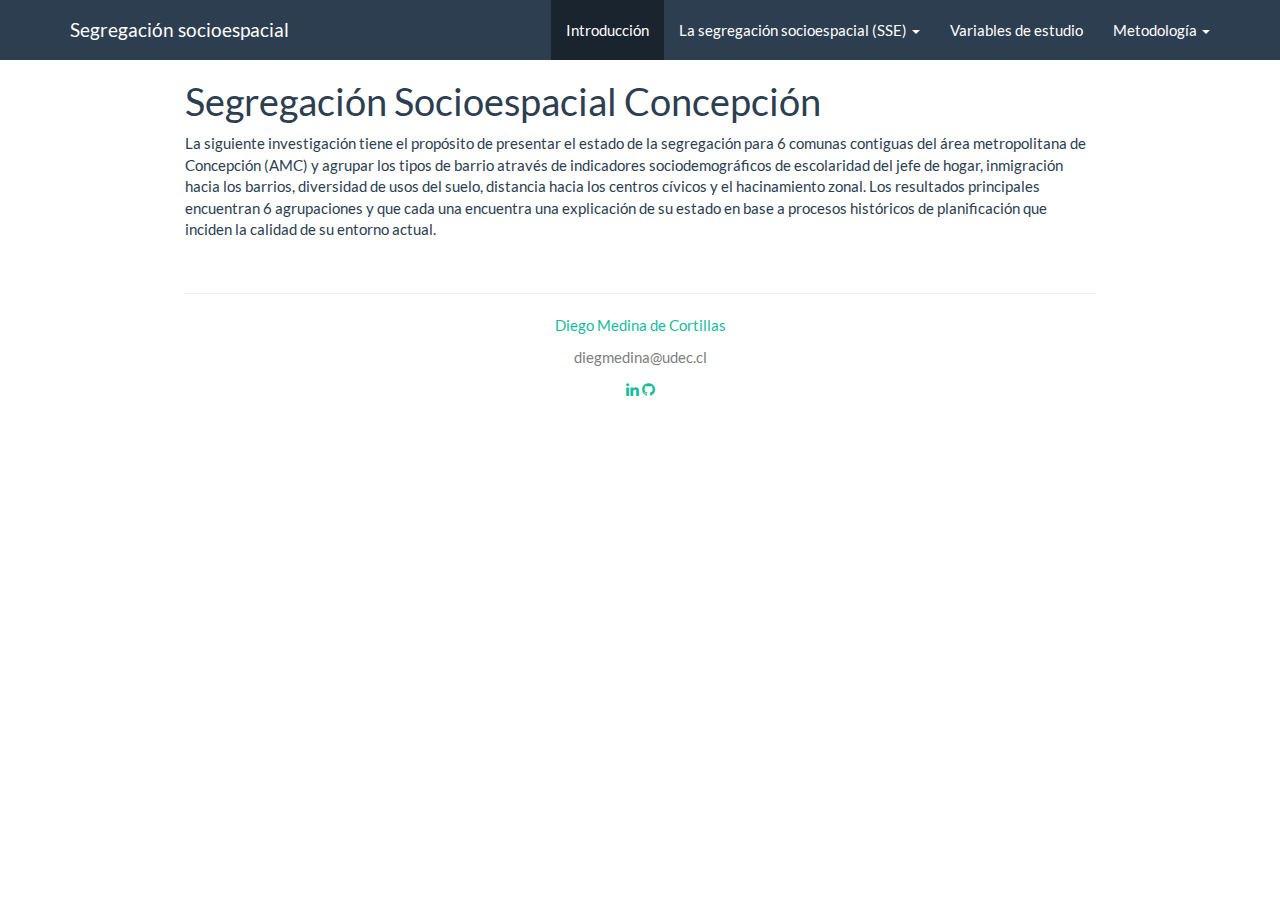
==== docs/index.html @ bfea4312 "firts commit" ====
<!DOCTYPE html>

<html>

<head>

<meta charset="utf-8" />
<meta name="generator" content="pandoc" />
<meta http-equiv="X-UA-Compatible" content="IE=EDGE" />




<title>Segregación Socioespacial Concepción</title>

<script src="site_libs/jquery-1.11.3/jquery.min.js"></script>
<meta name="viewport" content="width=device-width, initial-scale=1" />
<link href="site_libs/bootstrap-3.3.5/css/flatly.min.css" rel="stylesheet" />
<script src="site_libs/bootstrap-3.3.5/js/bootstrap.min.js"></script>
<script src="site_libs/bootstrap-3.3.5/shim/html5shiv.min.js"></script>
<script src="site_libs/bootstrap-3.3.5/shim/respond.min.js"></script>
<script src="site_libs/navigation-1.1/tabsets.js"></script>
<link href="site_libs/highlightjs-9.12.0/default.css" rel="stylesheet" />
<script src="site_libs/highlightjs-9.12.0/highlight.js"></script>

<style type="text/css">code{white-space: pre;}</style>
<style type="text/css">
  pre:not([class]) {
    background-color: white;
  }
</style>
<script type="text/javascript">
if (window.hljs) {
  hljs.configure({languages: []});
  hljs.initHighlightingOnLoad();
  if (document.readyState && document.readyState === "complete") {
    window.setTimeout(function() { hljs.initHighlighting(); }, 0);
  }
}
</script>



<style type="text/css">
h1 {
  font-size: 34px;
}
h1.title {
  font-size: 38px;
}
h2 {
  font-size: 30px;
}
h3 {
  font-size: 24px;
}
h4 {
  font-size: 18px;
}
h5 {
  font-size: 16px;
}
h6 {
  font-size: 12px;
}
.table th:not([align]) {
  text-align: left;
}
</style>




<style type = "text/css">
.main-container {
  max-width: 940px;
  margin-left: auto;
  margin-right: auto;
}
code {
  color: inherit;
  background-color: rgba(0, 0, 0, 0.04);
}
img {
  max-width:100%;
}
.tabbed-pane {
  padding-top: 12px;
}
.html-widget {
  margin-bottom: 20px;
}
button.code-folding-btn:focus {
  outline: none;
}
summary {
  display: list-item;
}
</style>


<style type="text/css">
/* padding for bootstrap navbar */
body {
  padding-top: 60px;
  padding-bottom: 40px;
}
/* offset scroll position for anchor links (for fixed navbar)  */
.section h1 {
  padding-top: 65px;
  margin-top: -65px;
}
.section h2 {
  padding-top: 65px;
  margin-top: -65px;
}
.section h3 {
  padding-top: 65px;
  margin-top: -65px;
}
.section h4 {
  padding-top: 65px;
  margin-top: -65px;
}
.section h5 {
  padding-top: 65px;
  margin-top: -65px;
}
.section h6 {
  padding-top: 65px;
  margin-top: -65px;
}
.dropdown-submenu {
  position: relative;
}
.dropdown-submenu>.dropdown-menu {
  top: 0;
  left: 100%;
  margin-top: -6px;
  margin-left: -1px;
  border-radius: 0 6px 6px 6px;
}
.dropdown-submenu:hover>.dropdown-menu {
  display: block;
}
.dropdown-submenu>a:after {
  display: block;
  content: " ";
  float: right;
  width: 0;
  height: 0;
  border-color: transparent;
  border-style: solid;
  border-width: 5px 0 5px 5px;
  border-left-color: #cccccc;
  margin-top: 5px;
  margin-right: -10px;
}
.dropdown-submenu:hover>a:after {
  border-left-color: #ffffff;
}
.dropdown-submenu.pull-left {
  float: none;
}
.dropdown-submenu.pull-left>.dropdown-menu {
  left: -100%;
  margin-left: 10px;
  border-radius: 6px 0 6px 6px;
}
</style>

<script>
// manage active state of menu based on current page
$(document).ready(function () {
  // active menu anchor
  href = window.location.pathname
  href = href.substr(href.lastIndexOf('/') + 1)
  if (href === "")
    href = "index.html";
  var menuAnchor = $('a[href="' + href + '"]');

  // mark it active
  menuAnchor.parent().addClass('active');

  // if it's got a parent navbar menu mark it active as well
  menuAnchor.closest('li.dropdown').addClass('active');
});
</script>

<!-- tabsets -->

<style type="text/css">
.tabset-dropdown > .nav-tabs {
  display: inline-table;
  max-height: 500px;
  min-height: 44px;
  overflow-y: auto;
  background: white;
  border: 1px solid #ddd;
  border-radius: 4px;
}

.tabset-dropdown > .nav-tabs > li.active:before {
  content: "";
  font-family: 'Glyphicons Halflings';
  display: inline-block;
  padding: 10px;
  border-right: 1px solid #ddd;
}

.tabset-dropdown > .nav-tabs.nav-tabs-open > li.active:before {
  content: "&#xe258;";
  border: none;
}

.tabset-dropdown > .nav-tabs.nav-tabs-open:before {
  content: "";
  font-family: 'Glyphicons Halflings';
  display: inline-block;
  padding: 10px;
  border-right: 1px solid #ddd;
}

.tabset-dropdown > .nav-tabs > li.active {
  display: block;
}

.tabset-dropdown > .nav-tabs > li > a,
.tabset-dropdown > .nav-tabs > li > a:focus,
.tabset-dropdown > .nav-tabs > li > a:hover {
  border: none;
  display: inline-block;
  border-radius: 4px;
  background-color: transparent;
}

.tabset-dropdown > .nav-tabs.nav-tabs-open > li {
  display: block;
  float: none;
}

.tabset-dropdown > .nav-tabs > li {
  display: none;
}
</style>

<!-- code folding -->




</head>

<body>


<div class="container-fluid main-container">




<div class="navbar navbar-default  navbar-fixed-top" role="navigation">
  <div class="container">
    <div class="navbar-header">
      <button type="button" class="navbar-toggle collapsed" data-toggle="collapse" data-target="#navbar">
        <span class="icon-bar"></span>
        <span class="icon-bar"></span>
        <span class="icon-bar"></span>
      </button>
      <a class="navbar-brand" href="index.html">Segregación socioespacial</a>
    </div>
    <div id="navbar" class="navbar-collapse collapse">
      <ul class="nav navbar-nav">
        
      </ul>
      <ul class="nav navbar-nav navbar-right">
        <li>
  <a href="index.html">Introducción</a>
</li>
<li class="dropdown">
  <a href="#" class="dropdown-toggle" data-toggle="dropdown" role="button" aria-expanded="false">
    La segregación socioespacial (SSE)
     
    <span class="caret"></span>
  </a>
  <ul class="dropdown-menu" role="menu">
    <li>
      <a href="spat-seg.html">Del concepto</a>
    </li>
    <li>
      <a href="seg-viv.html">SSE y políticas vivienda en AL y Chile</a>
    </li>
  </ul>
</li>
<li>
  <a href="variables.html">Variables de estudio</a>
</li>
<li class="dropdown">
  <a href="#" class="dropdown-toggle" data-toggle="dropdown" role="button" aria-expanded="false">
    Metodología
     
    <span class="caret"></span>
  </a>
  <ul class="dropdown-menu" role="menu">
    <li>
      <a href="metodologia.html">Metodología</a>
    </li>
    <li>
      <a href="const-var.html">Construcción de las variables</a>
    </li>
    <li>
      <a href="whatevermenu2.html">Estadísticos descriptivos</a>
    </li>
    <li>
      <a href="metodo.html">Self Organizing Maps</a>
    </li>
    <li>
      <a href="whatevermenu2.html">Tipologías y descriptivos</a>
    </li>
    <li>
      <a href="index-SOM.html">SOM SSE-Index</a>
    </li>
    <li>
      <a href="whatevermenu3.html">Cartografías</a>
    </li>
  </ul>
</li>
      </ul>
    </div><!--/.nav-collapse -->
  </div><!--/.container -->
</div><!--/.navbar -->

<div class="fluid-row" id="header">



<h1 class="title toc-ignore">Segregación Socioespacial Concepción</h1>

</div>


<p>La siguiente investigación tiene el propósito de presentar el estado de la segregación para 6 comunas contiguas del área metropolitana de Concepción (AMC) y agrupar los tipos de barrio através de indicadores sociodemográficos de escolaridad del jefe de hogar, inmigración hacia los barrios, diversidad de usos del suelo, distancia hacia los centros cívicos y el hacinamiento zonal. Los resultados principales encuentran 6 agrupaciones y que cada una encuentra una explicación de su estado en base a procesos históricos de planificación que inciden la calidad de su entorno actual.</p>

&nbsp;
<hr />
<p style="text-align: center;"><a href="https://github.com/demcortillas/">Diego Medina de Cortillas</a></p>
<p style="text-align: center;"><span style="color: #808080;">diegmedina@udec.cl</span></p>

<!-- Add icon library -->
<link rel="stylesheet" href="https://cdnjs.cloudflare.com/ajax/libs/font-awesome/4.7.0/css/font-awesome.min.css">

<!-- Add font awesome icons -->
<p style="text-align: center;">
    <a href="https://www.linkedin.com/in/diego-m-de-cortillas-632083177/" class="fa fa-linkedin"></a>
    <a href="https://github.com/demcortillas/" class="fa fa-github"></a>
</p>

&nbsp;



</div>

<script>

// add bootstrap table styles to pandoc tables
function bootstrapStylePandocTables() {
  $('tr.header').parent('thead').parent('table').addClass('table table-condensed');
}
$(document).ready(function () {
  bootstrapStylePandocTables();
});


</script>

<!-- tabsets -->

<script>
$(document).ready(function () {
  window.buildTabsets("TOC");
});

$(document).ready(function () {
  $('.tabset-dropdown > .nav-tabs > li').click(function () {
    $(this).parent().toggleClass('nav-tabs-open')
  });
});
</script>

<!-- code folding -->


<!-- dynamically load mathjax for compatibility with self-contained -->
<script>
  (function () {
    var script = document.createElement("script");
    script.type = "text/javascript";
    script.src  = "https://mathjax.rstudio.com/latest/MathJax.js?config=TeX-AMS-MML_HTMLorMML";
    document.getElementsByTagName("head")[0].appendChild(script);
  })();
</script>

</body>
</html>
---- docs/site_libs/bootstrap-3.3.5/css/flatly.min.css ----
@font-face {
  font-family: 'Lato';
  font-style: normal;
  font-weight: 400;
  src: url(fonts/Lato.ttf) format('truetype');
}
@font-face {
  font-family: 'Lato';
  font-style: normal;
  font-weight: 700;
  src: url(fonts/LatoBold.ttf) format('truetype');
}
@font-face {
  font-family: 'Lato';
  font-style: italic;
  font-weight: 400;
  src: url(fonts/LatoItalic.ttf) format('truetype');
}

/*!
 * bootswatch v3.3.6
 * Homepage: http://bootswatch.com
 * Copyright 2012-2015 Thomas Park
 * Licensed under MIT
 * Based on Bootstrap
*//*!
 * Bootstrap v3.3.6 (http://getbootstrap.com)
 * Copyright 2011-2015 Twitter, Inc.
 * Licensed under MIT (https://github.com/twbs/bootstrap/blob/master/LICENSE)
 *//*! normalize.css v3.0.3 | MIT License | github.com/necolas/normalize.css */html{font-family:sans-serif;-ms-text-size-adjust:100%;-webkit-text-size-adjust:100%}body{margin:0}article,aside,details,figcaption,figure,footer,header,hgroup,main,menu,nav,section,summary{display:block}audio,canvas,progress,video{display:inline-block;vertical-align:baseline}audio:not([controls]){display:none;height:0}[hidden],template{display:none}a{background-color:transparent}a:active,a:hover{outline:0}abbr[title]{border-bottom:1px dotted}b,strong{font-weight:bold}dfn{font-style:italic}h1{font-size:2em;margin:0.67em 0}mark{background:#ff0;color:#000}small{font-size:80%}sub,sup{font-size:75%;line-height:0;position:relative;vertical-align:baseline}sup{top:-0.5em}sub{bottom:-0.25em}img{border:0}svg:not(:root){overflow:hidden}figure{margin:1em 40px}hr{-webkit-box-sizing:content-box;-moz-box-sizing:content-box;box-sizing:content-box;height:0}pre{overflow:auto}code,kbd,pre,samp{font-family:monospace, monospace;font-size:1em}button,input,optgroup,select,textarea{color:inherit;font:inherit;margin:0}button{overflow:visible}button,select{text-transform:none}button,html input[type="button"],input[type="reset"],input[type="submit"]{-webkit-appearance:button;cursor:pointer}button[disabled],html input[disabled]{cursor:default}button::-moz-focus-inner,input::-moz-focus-inner{border:0;padding:0}input{line-height:normal}input[type="checkbox"],input[type="radio"]{-webkit-box-sizing:border-box;-moz-box-sizing:border-box;box-sizing:border-box;padding:0}input[type="number"]::-webkit-inner-spin-button,input[type="number"]::-webkit-outer-spin-button{height:auto}input[type="search"]{-webkit-appearance:textfield;-webkit-box-sizing:content-box;-moz-box-sizing:content-box;box-sizing:content-box}input[type="search"]::-webkit-search-cancel-button,input[type="search"]::-webkit-search-decoration{-webkit-appearance:none}fieldset{border:1px solid #c0c0c0;margin:0 2px;padding:0.35em 0.625em 0.75em}legend{border:0;padding:0}textarea{overflow:auto}optgroup{font-weight:bold}table{border-collapse:collapse;border-spacing:0}td,th{padding:0}/*! Source: https://github.com/h5bp/html5-boilerplate/blob/master/src/css/main.css */@media print{*,*:before,*:after{background:transparent !important;color:#000 !important;-webkit-box-shadow:none !important;box-shadow:none !important;text-shadow:none !important}a,a:visited{text-decoration:underline}a[href]:after{content:" (" attr(href) ")"}abbr[title]:after{content:" (" attr(title) ")"}a[href^="#"]:after,a[href^="javascript:"]:after{content:""}pre,blockquote{border:1px solid #999;page-break-inside:avoid}thead{display:table-header-group}tr,img{page-break-inside:avoid}img{max-width:100% !important}p,h2,h3{orphans:3;widows:3}h2,h3{page-break-after:avoid}.navbar{display:none}.btn>.caret,.dropup>.btn>.caret{border-top-color:#000 !important}.label{border:1px solid #000}.table{border-collapse:collapse !important}.table td,.table th{background-color:#fff !important}.table-bordered th,.table-bordered td{border:1px solid #ddd !important}}@font-face{font-family:'Glyphicons Halflings';src:url('../fonts/glyphicons-halflings-regular.eot');src:url('../fonts/glyphicons-halflings-regular.eot?#iefix') format('embedded-opentype'),url('../fonts/glyphicons-halflings-regular.woff') format('woff'),url('../fonts/glyphicons-halflings-regular.ttf') format('truetype'),url('../fonts/glyphicons-halflings-regular.svg#glyphicons_halflingsregular') format('svg')}.glyphicon{position:relative;top:1px;display:inline-block;font-family:'Glyphicons Halflings';font-style:normal;font-weight:normal;line-height:1;-webkit-font-smoothing:antialiased;-moz-osx-font-smoothing:grayscale}.glyphicon-asterisk:before{content:"\002a"}.glyphicon-plus:before{content:"\002b"}.glyphicon-euro:before,.glyphicon-eur:before{content:"\20ac"}.glyphicon-minus:before{content:"\2212"}.glyphicon-cloud:before{content:"\2601"}.glyphicon-envelope:before{content:"\2709"}.glyphicon-pencil:before{content:"\270f"}.glyphicon-glass:before{content:"\e001"}.glyphicon-music:before{content:"\e002"}.glyphicon-search:before{content:"\e003"}.glyphicon-heart:before{content:"\e005"}.glyphicon-star:before{content:"\e006"}.glyphicon-star-empty:before{content:"\e007"}.glyphicon-user:before{content:"\e008"}.glyphicon-film:before{content:"\e009"}.glyphicon-th-large:before{content:"\e010"}.glyphicon-th:before{content:"\e011"}.glyphicon-th-list:before{content:"\e012"}.glyphicon-ok:before{content:"\e013"}.glyphicon-remove:before{content:"\e014"}.glyphicon-zoom-in:before{content:"\e015"}.glyphicon-zoom-out:before{content:"\e016"}.glyphicon-off:before{content:"\e017"}.glyphicon-signal:before{content:"\e018"}.glyphicon-cog:before{content:"\e019"}.glyphicon-trash:before{content:"\e020"}.glyphicon-home:before{content:"\e021"}.glyphicon-file:before{content:"\e022"}.glyphicon-time:before{content:"\e023"}.glyphicon-road:before{content:"\e024"}.glyphicon-download-alt:before{content:"\e025"}.glyphicon-download:before{content:"\e026"}.glyphicon-upload:before{content:"\e027"}.glyphicon-inbox:before{content:"\e028"}.glyphicon-play-circle:before{content:"\e029"}.glyphicon-repeat:before{content:"\e030"}.glyphicon-refresh:before{content:"\e031"}.glyphicon-list-alt:before{content:"\e032"}.glyphicon-lock:before{content:"\e033"}.glyphicon-flag:before{content:"\e034"}.glyphicon-headphones:before{content:"\e035"}.glyphicon-volume-off:before{content:"\e036"}.glyphicon-volume-down:before{content:"\e037"}.glyphicon-volume-up:before{content:"\e038"}.glyphicon-qrcode:before{content:"\e039"}.glyphicon-barcode:before{content:"\e040"}.glyphicon-tag:before{content:"\e041"}.glyphicon-tags:before{content:"\e042"}.glyphicon-book:before{content:"\e043"}.glyphicon-bookmark:before{content:"\e044"}.glyphicon-print:before{content:"\e045"}.glyphicon-camera:before{content:"\e046"}.glyphicon-font:before{content:"\e047"}.glyphicon-bold:before{content:"\e048"}.glyphicon-italic:before{content:"\e049"}.glyphicon-text-height:before{content:"\e050"}.glyphicon-text-width:before{content:"\e051"}.glyphicon-align-left:before{content:"\e052"}.glyphicon-align-center:before{content:"\e053"}.glyphicon-align-right:before{content:"\e054"}.glyphicon-align-justify:before{content:"\e055"}.glyphicon-list:before{content:"\e056"}.glyphicon-indent-left:before{content:"\e057"}.glyphicon-indent-right:before{content:"\e058"}.glyphicon-facetime-video:before{content:"\e059"}.glyphicon-picture:before{content:"\e060"}.glyphicon-map-marker:before{content:"\e062"}.glyphicon-adjust:before{content:"\e063"}.glyphicon-tint:before{content:"\e064"}.glyphicon-edit:before{content:"\e065"}.glyphicon-share:before{content:"\e066"}.glyphicon-check:before{content:"\e067"}.glyphicon-move:before{content:"\e068"}.glyphicon-step-backward:before{content:"\e069"}.glyphicon-fast-backward:before{content:"\e070"}.glyphicon-backward:before{content:"\e071"}.glyphicon-play:before{content:"\e072"}.glyphicon-pause:before{content:"\e073"}.glyphicon-stop:before{content:"\e074"}.glyphicon-forward:before{content:"\e075"}.glyphicon-fast-forward:before{content:"\e076"}.glyphicon-step-forward:before{content:"\e077"}.glyphicon-eject:before{content:"\e078"}.glyphicon-chevron-left:before{content:"\e079"}.glyphicon-chevron-right:before{content:"\e080"}.glyphicon-plus-sign:before{content:"\e081"}.glyphicon-minus-sign:before{content:"\e082"}.glyphicon-remove-sign:before{content:"\e083"}.glyphicon-ok-sign:before{content:"\e084"}.glyphicon-question-sign:before{content:"\e085"}.glyphicon-info-sign:before{content:"\e086"}.glyphicon-screenshot:before{content:"\e087"}.glyphicon-remove-circle:before{content:"\e088"}.glyphicon-ok-circle:before{content:"\e089"}.glyphicon-ban-circle:before{content:"\e090"}.glyphicon-arrow-left:before{content:"\e091"}.glyphicon-arrow-right:before{content:"\e092"}.glyphicon-arrow-up:before{content:"\e093"}.glyphicon-arrow-down:before{content:"\e094"}.glyphicon-share-alt:before{content:"\e095"}.glyphicon-resize-full:before{content:"\e096"}.glyphicon-resize-small:before{content:"\e097"}.glyphicon-exclamation-sign:before{content:"\e101"}.glyphicon-gift:before{content:"\e102"}.glyphicon-leaf:before{content:"\e103"}.glyphicon-fire:before{content:"\e104"}.glyphicon-eye-open:before{content:"\e105"}.glyphicon-eye-close:before{content:"\e106"}.glyphicon-warning-sign:before{content:"\e107"}.glyphicon-plane:before{content:"\e108"}.glyphicon-calendar:before{content:"\e109"}.glyphicon-random:before{content:"\e110"}.glyphicon-comment:before{content:"\e111"}.glyphicon-magnet:before{content:"\e112"}.glyphicon-chevron-up:before{content:"\e113"}.glyphicon-chevron-down:before{content:"\e114"}.glyphicon-retweet:before{content:"\e115"}.glyphicon-shopping-cart:before{content:"\e116"}.glyphicon-folder-close:before{content:"\e117"}.glyphicon-folder-open:before{content:"\e118"}.glyphicon-resize-vertical:before{content:"\e119"}.glyphicon-resize-horizontal:before{content:"\e120"}.glyphicon-hdd:before{content:"\e121"}.glyphicon-bullhorn:before{content:"\e122"}.glyphicon-bell:before{content:"\e123"}.glyphicon-certificate:before{content:"\e124"}.glyphicon-thumbs-up:before{content:"\e125"}.glyphicon-thumbs-down:before{content:"\e126"}.glyphicon-hand-right:before{content:"\e127"}.glyphicon-hand-left:before{content:"\e128"}.glyphicon-hand-up:before{content:"\e129"}.glyphicon-hand-down:before{content:"\e130"}.glyphicon-circle-arrow-right:before{content:"\e131"}.glyphicon-circle-arrow-left:before{content:"\e132"}.glyphicon-circle-arrow-up:before{content:"\e133"}.glyphicon-circle-arrow-down:before{content:"\e134"}.glyphicon-globe:before{content:"\e135"}.glyphicon-wrench:before{content:"\e136"}.glyphicon-tasks:before{content:"\e137"}.glyphicon-filter:before{content:"\e138"}.glyphicon-briefcase:before{content:"\e139"}.glyphicon-fullscreen:before{content:"\e140"}.glyphicon-dashboard:before{content:"\e141"}.glyphicon-paperclip:before{content:"\e142"}.glyphicon-heart-empty:before{content:"\e143"}.glyphicon-link:before{content:"\e144"}.glyphicon-phone:before{content:"\e145"}.glyphicon-pushpin:before{content:"\e146"}.glyphicon-usd:before{content:"\e148"}.glyphicon-gbp:before{content:"\e149"}.glyphicon-sort:before{content:"\e150"}.glyphicon-sort-by-alphabet:before{content:"\e151"}.glyphicon-sort-by-alphabet-alt:before{content:"\e152"}.glyphicon-sort-by-order:before{content:"\e153"}.glyphicon-sort-by-order-alt:before{content:"\e154"}.glyphicon-sort-by-attributes:before{content:"\e155"}.glyphicon-sort-by-attributes-alt:before{content:"\e156"}.glyphicon-unchecked:before{content:"\e157"}.glyphicon-expand:before{content:"\e158"}.glyphicon-collapse-down:before{content:"\e159"}.glyphicon-collapse-up:before{content:"\e160"}.glyphicon-log-in:before{content:"\e161"}.glyphicon-flash:before{content:"\e162"}.glyphicon-log-out:before{content:"\e163"}.glyphicon-new-window:before{content:"\e164"}.glyphicon-record:before{content:"\e165"}.glyphicon-save:before{content:"\e166"}.glyphicon-open:before{content:"\e167"}.glyphicon-saved:before{content:"\e168"}.glyphicon-import:before{content:"\e169"}.glyphicon-export:before{content:"\e170"}.glyphicon-send:before{content:"\e171"}.glyphicon-floppy-disk:before{content:"\e172"}.glyphicon-floppy-saved:before{content:"\e173"}.glyphicon-floppy-remove:before{content:"\e174"}.glyphicon-floppy-save:before{content:"\e175"}.glyphicon-floppy-open:before{content:"\e176"}.glyphicon-credit-card:before{content:"\e177"}.glyphicon-transfer:before{content:"\e178"}.glyphicon-cutlery:before{content:"\e179"}.glyphicon-header:before{content:"\e180"}.glyphicon-compressed:before{content:"\e181"}.glyphicon-earphone:before{content:"\e182"}.glyphicon-phone-alt:before{content:"\e183"}.glyphicon-tower:before{content:"\e184"}.glyphicon-stats:before{content:"\e185"}.glyphicon-sd-video:before{content:"\e186"}.glyphicon-hd-video:before{content:"\e187"}.glyphicon-subtitles:before{content:"\e188"}.glyphicon-sound-stereo:before{content:"\e189"}.glyphicon-sound-dolby:before{content:"\e190"}.glyphicon-sound-5-1:before{content:"\e191"}.glyphicon-sound-6-1:before{content:"\e192"}.glyphicon-sound-7-1:before{content:"\e193"}.glyphicon-copyright-mark:before{content:"\e194"}.glyphicon-registration-mark:before{content:"\e195"}.glyphicon-cloud-download:before{content:"\e197"}.glyphicon-cloud-upload:before{content:"\e198"}.glyphicon-tree-conifer:before{content:"\e199"}.glyphicon-tree-deciduous:before{content:"\e200"}.glyphicon-cd:before{content:"\e201"}.glyphicon-save-file:before{content:"\e202"}.glyphicon-open-file:before{content:"\e203"}.glyphicon-level-up:before{content:"\e204"}.glyphicon-copy:before{content:"\e205"}.glyphicon-paste:before{content:"\e206"}.glyphicon-alert:before{content:"\e209"}.glyphicon-equalizer:before{content:"\e210"}.glyphicon-king:before{content:"\e211"}.glyphicon-queen:before{content:"\e212"}.glyphicon-pawn:before{content:"\e213"}.glyphicon-bishop:before{content:"\e214"}.glyphicon-knight:before{content:"\e215"}.glyphicon-baby-formula:before{content:"\e216"}.glyphicon-tent:before{content:"\26fa"}.glyphicon-blackboard:before{content:"\e218"}.glyphicon-bed:before{content:"\e219"}.glyphicon-apple:before{content:"\f8ff"}.glyphicon-erase:before{content:"\e221"}.glyphicon-hourglass:before{content:"\231b"}.glyphicon-lamp:before{content:"\e223"}.glyphicon-duplicate:before{content:"\e224"}.glyphicon-piggy-bank:before{content:"\e225"}.glyphicon-scissors:before{content:"\e226"}.glyphicon-bitcoin:before{content:"\e227"}.glyphicon-btc:before{content:"\e227"}.glyphicon-xbt:before{content:"\e227"}.glyphicon-yen:before{content:"\00a5"}.glyphicon-jpy:before{content:"\00a5"}.glyphicon-ruble:before{content:"\20bd"}.glyphicon-rub:before{content:"\20bd"}.glyphicon-scale:before{content:"\e230"}.glyphicon-ice-lolly:before{content:"\e231"}.glyphicon-ice-lolly-tasted:before{content:"\e232"}.glyphicon-education:before{content:"\e233"}.glyphicon-option-horizontal:before{content:"\e234"}.glyphicon-option-vertical:before{content:"\e235"}.glyphicon-menu-hamburger:before{content:"\e236"}.glyphicon-modal-window:before{content:"\e237"}.glyphicon-oil:before{content:"\e238"}.glyphicon-grain:before{content:"\e239"}.glyphicon-sunglasses:before{content:"\e240"}.glyphicon-text-size:before{content:"\e241"}.glyphicon-text-color:before{content:"\e242"}.glyphicon-text-background:before{content:"\e243"}.glyphicon-object-align-top:before{content:"\e244"}.glyphicon-object-align-bottom:before{content:"\e245"}.glyphicon-object-align-horizontal:before{content:"\e246"}.glyphicon-object-align-left:before{content:"\e247"}.glyphicon-object-align-vertical:before{content:"\e248"}.glyphicon-object-align-right:before{content:"\e249"}.glyphicon-triangle-right:before{content:"\e250"}.glyphicon-triangle-left:before{content:"\e251"}.glyphicon-triangle-bottom:before{content:"\e252"}.glyphicon-triangle-top:before{content:"\e253"}.glyphicon-console:before{content:"\e254"}.glyphicon-superscript:before{content:"\e255"}.glyphicon-subscript:before{content:"\e256"}.glyphicon-menu-left:before{content:"\e257"}.glyphicon-menu-right:before{content:"\e258"}.glyphicon-menu-down:before{content:"\e259"}.glyphicon-menu-up:before{content:"\e260"}*{-webkit-box-sizing:border-box;-moz-box-sizing:border-box;box-sizing:border-box}*:before,*:after{-webkit-box-sizing:border-box;-moz-box-sizing:border-box;box-sizing:border-box}html{font-size:10px;-webkit-tap-highlight-color:rgba(0,0,0,0)}body{font-family:"Lato","Helvetica Neue",Helvetica,Arial,sans-serif;font-size:15px;line-height:1.42857143;color:#2c3e50;background-color:#ffffff}input,button,select,textarea{font-family:inherit;font-size:inherit;line-height:inherit}a{color:#18bc9c;text-decoration:none}a:hover,a:focus{color:#18bc9c;text-decoration:underline}a:focus{outline:thin dotted;outline:5px auto -webkit-focus-ring-color;outline-offset:-2px}figure{margin:0}img{vertical-align:middle}.img-responsive,.thumbnail>img,.thumbnail a>img,.carousel-inner>.item>img,.carousel-inner>.item>a>img{display:block;max-width:100%;height:auto}.img-rounded{border-radius:6px}.img-thumbnail{padding:4px;line-height:1.42857143;background-color:#ffffff;border:1px solid #ecf0f1;border-radius:4px;-webkit-transition:all .2s ease-in-out;-o-transition:all .2s ease-in-out;transition:all .2s ease-in-out;display:inline-block;max-width:100%;height:auto}.img-circle{border-radius:50%}hr{margin-top:21px;margin-bottom:21px;border:0;border-top:1px solid #ecf0f1}.sr-only{position:absolute;width:1px;height:1px;margin:-1px;padding:0;overflow:hidden;clip:rect(0, 0, 0, 0);border:0}.sr-only-focusable:active,.sr-only-focusable:focus{position:static;width:auto;height:auto;margin:0;overflow:visible;clip:auto}[role="button"]{cursor:pointer}h1,h2,h3,h4,h5,h6,.h1,.h2,.h3,.h4,.h5,.h6{font-family:"Lato","Helvetica Neue",Helvetica,Arial,sans-serif;font-weight:400;line-height:1.1;color:inherit}h1 small,h2 small,h3 small,h4 small,h5 small,h6 small,.h1 small,.h2 small,.h3 small,.h4 small,.h5 small,.h6 small,h1 .small,h2 .small,h3 .small,h4 .small,h5 .small,h6 .small,.h1 .small,.h2 .small,.h3 .small,.h4 .small,.h5 .small,.h6 .small{font-weight:normal;line-height:1;color:#b4bcc2}h1,.h1,h2,.h2,h3,.h3{margin-top:21px;margin-bottom:10.5px}h1 small,.h1 small,h2 small,.h2 small,h3 small,.h3 small,h1 .small,.h1 .small,h2 .small,.h2 .small,h3 .small,.h3 .small{font-size:65%}h4,.h4,h5,.h5,h6,.h6{margin-top:10.5px;margin-bottom:10.5px}h4 small,.h4 small,h5 small,.h5 small,h6 small,.h6 small,h4 .small,.h4 .small,h5 .small,.h5 .small,h6 .small,.h6 .small{font-size:75%}h1,.h1{font-size:39px}h2,.h2{font-size:32px}h3,.h3{font-size:26px}h4,.h4{font-size:19px}h5,.h5{font-size:15px}h6,.h6{font-size:13px}p{margin:0 0 10.5px}.lead{margin-bottom:21px;font-size:17px;font-weight:300;line-height:1.4}@media (min-width:768px){.lead{font-size:22.5px}}small,.small{font-size:86%}mark,.mark{background-color:#f39c12;padding:.2em}.text-left{text-align:left}.text-right{text-align:right}.text-center{text-align:center}.text-justify{text-align:justify}.text-nowrap{white-space:nowrap}.text-lowercase{text-transform:lowercase}.text-uppercase{text-transform:uppercase}.text-capitalize{text-transform:capitalize}.text-muted{color:#b4bcc2}.text-primary{color:#2c3e50}a.text-primary:hover,a.text-primary:focus{color:#1a242f}.text-success{color:#ffffff}a.text-success:hover,a.text-success:focus{color:#e6e6e6}.text-info{color:#ffffff}a.text-info:hover,a.text-info:focus{color:#e6e6e6}.text-warning{color:#ffffff}a.text-warning:hover,a.text-warning:focus{color:#e6e6e6}.text-danger{color:#ffffff}a.text-danger:hover,a.text-danger:focus{color:#e6e6e6}.bg-primary{color:#fff;background-color:#2c3e50}a.bg-primary:hover,a.bg-primary:focus{background-color:#1a242f}.bg-success{background-color:#18bc9c}a.bg-success:hover,a.bg-success:focus{background-color:#128f76}.bg-info{background-color:#3498db}a.bg-info:hover,a.bg-info:focus{background-color:#217dbb}.bg-warning{background-color:#f39c12}a.bg-warning:hover,a.bg-warning:focus{background-color:#c87f0a}.bg-danger{background-color:#e74c3c}a.bg-danger:hover,a.bg-danger:focus{background-color:#d62c1a}.page-header{padding-bottom:9.5px;margin:42px 0 21px;border-bottom:1px solid transparent}ul,ol{margin-top:0;margin-bottom:10.5px}ul ul,ol ul,ul ol,ol ol{margin-bottom:0}.list-unstyled{padding-left:0;list-style:none}.list-inline{padding-left:0;list-style:none;margin-left:-5px}.list-inline>li{display:inline-block;padding-left:5px;padding-right:5px}dl{margin-top:0;margin-bottom:21px}dt,dd{line-height:1.42857143}dt{font-weight:bold}dd{margin-left:0}@media (min-width:768px){.dl-horizontal dt{float:left;width:160px;clear:left;text-align:right;overflow:hidden;text-overflow:ellipsis;white-space:nowrap}.dl-horizontal dd{margin-left:180px}}abbr[title],abbr[data-original-title]{cursor:help;border-bottom:1px dotted #b4bcc2}.initialism{font-size:90%;text-transform:uppercase}blockquote{padding:10.5px 21px;margin:0 0 21px;font-size:18.75px;border-left:5px solid #ecf0f1}blockquote p:last-child,blockquote ul:last-child,blockquote ol:last-child{margin-bottom:0}blockquote footer,blockquote small,blockquote .small{display:block;font-size:80%;line-height:1.42857143;color:#b4bcc2}blockquote footer:before,blockquote small:before,blockquote .small:before{content:'\2014 \00A0'}.blockquote-reverse,blockquote.pull-right{padding-right:15px;padding-left:0;border-right:5px solid #ecf0f1;border-left:0;text-align:right}.blockquote-reverse footer:before,blockquote.pull-right footer:before,.blockquote-reverse small:before,blockquote.pull-right small:before,.blockquote-reverse .small:before,blockquote.pull-right .small:before{content:''}.blockquote-reverse footer:after,blockquote.pull-right footer:after,.blockquote-reverse small:after,blockquote.pull-right small:after,.blockquote-reverse .small:after,blockquote.pull-right .small:after{content:'\00A0 \2014'}address{margin-bottom:21px;font-style:normal;line-height:1.42857143}code,kbd,pre,samp{font-family:monospace}code{padding:2px 4px;font-size:90%;color:#c7254e;background-color:#f9f2f4;border-radius:4px}kbd{padding:2px 4px;font-size:90%;color:#ffffff;background-color:#333333;border-radius:3px;-webkit-box-shadow:inset 0 -1px 0 rgba(0,0,0,0.25);box-shadow:inset 0 -1px 0 rgba(0,0,0,0.25)}kbd kbd{padding:0;font-size:100%;font-weight:bold;-webkit-box-shadow:none;box-shadow:none}pre{display:block;padding:10px;margin:0 0 10.5px;font-size:14px;line-height:1.42857143;word-break:break-all;word-wrap:break-word;color:#7b8a8b;background-color:#ecf0f1;border:1px solid #cccccc;border-radius:4px}pre code{padding:0;font-size:inherit;color:inherit;white-space:pre-wrap;background-color:transparent;border-radius:0}.pre-scrollable{max-height:340px;overflow-y:scroll}.container{margin-right:auto;margin-left:auto;padding-left:15px;padding-right:15px}@media (min-width:768px){.container{width:750px}}@media (min-width:992px){.container{width:970px}}@media (min-width:1200px){.container{width:1170px}}.container-fluid{margin-right:auto;margin-left:auto;padding-left:15px;padding-right:15px}.row{margin-left:-15px;margin-right:-15px}.col-xs-1,.col-sm-1,.col-md-1,.col-lg-1,.col-xs-2,.col-sm-2,.col-md-2,.col-lg-2,.col-xs-3,.col-sm-3,.col-md-3,.col-lg-3,.col-xs-4,.col-sm-4,.col-md-4,.col-lg-4,.col-xs-5,.col-sm-5,.col-md-5,.col-lg-5,.col-xs-6,.col-sm-6,.col-md-6,.col-lg-6,.col-xs-7,.col-sm-7,.col-md-7,.col-lg-7,.col-xs-8,.col-sm-8,.col-md-8,.col-lg-8,.col-xs-9,.col-sm-9,.col-md-9,.col-lg-9,.col-xs-10,.col-sm-10,.col-md-10,.col-lg-10,.col-xs-11,.col-sm-11,.col-md-11,.col-lg-11,.col-xs-12,.col-sm-12,.col-md-12,.col-lg-12{position:relative;min-height:1px;padding-left:15px;padding-right:15px}.col-xs-1,.col-xs-2,.col-xs-3,.col-xs-4,.col-xs-5,.col-xs-6,.col-xs-7,.col-xs-8,.col-xs-9,.col-xs-10,.col-xs-11,.col-xs-12{float:left}.col-xs-12{width:100%}.col-xs-11{width:91.66666667%}.col-xs-10{width:83.33333333%}.col-xs-9{width:75%}.col-xs-8{width:66.66666667%}.col-xs-7{width:58.33333333%}.col-xs-6{width:50%}.col-xs-5{width:41.66666667%}.col-xs-4{width:33.33333333%}.col-xs-3{width:25%}.col-xs-2{width:16.66666667%}.col-xs-1{width:8.33333333%}.col-xs-pull-12{right:100%}.col-xs-pull-11{right:91.66666667%}.col-xs-pull-10{right:83.33333333%}.col-xs-pull-9{right:75%}.col-xs-pull-8{right:66.66666667%}.col-xs-pull-7{right:58.33333333%}.col-xs-pull-6{right:50%}.col-xs-pull-5{right:41.66666667%}.col-xs-pull-4{right:33.33333333%}.col-xs-pull-3{right:25%}.col-xs-pull-2{right:16.66666667%}.col-xs-pull-1{right:8.33333333%}.col-xs-pull-0{right:auto}.col-xs-push-12{left:100%}.col-xs-push-11{left:91.66666667%}.col-xs-push-10{left:83.33333333%}.col-xs-push-9{left:75%}.col-xs-push-8{left:66.66666667%}.col-xs-push-7{left:58.33333333%}.col-xs-push-6{left:50%}.col-xs-push-5{left:41.66666667%}.col-xs-push-4{left:33.33333333%}.col-xs-push-3{left:25%}.col-xs-push-2{left:16.66666667%}.col-xs-push-1{left:8.33333333%}.col-xs-push-0{left:auto}.col-xs-offset-12{margin-left:100%}.col-xs-offset-11{margin-left:91.66666667%}.col-xs-offset-10{margin-left:83.33333333%}.col-xs-offset-9{margin-left:75%}.col-xs-offset-8{margin-left:66.66666667%}.col-xs-offset-7{margin-left:58.33333333%}.col-xs-offset-6{margin-left:50%}.col-xs-offset-5{margin-left:41.66666667%}.col-xs-offset-4{margin-left:33.33333333%}.col-xs-offset-3{margin-left:25%}.col-xs-offset-2{margin-left:16.66666667%}.col-xs-offset-1{margin-left:8.33333333%}.col-xs-offset-0{margin-left:0%}@media (min-width:768px){.col-sm-1,.col-sm-2,.col-sm-3,.col-sm-4,.col-sm-5,.col-sm-6,.col-sm-7,.col-sm-8,.col-sm-9,.col-sm-10,.col-sm-11,.col-sm-12{float:left}.col-sm-12{width:100%}.col-sm-11{width:91.66666667%}.col-sm-10{width:83.33333333%}.col-sm-9{width:75%}.col-sm-8{width:66.66666667%}.col-sm-7{width:58.33333333%}.col-sm-6{width:50%}.col-sm-5{width:41.66666667%}.col-sm-4{width:33.33333333%}.col-sm-3{width:25%}.col-sm-2{width:16.66666667%}.col-sm-1{width:8.33333333%}.col-sm-pull-12{right:100%}.col-sm-pull-11{right:91.66666667%}.col-sm-pull-10{right:83.33333333%}.col-sm-pull-9{right:75%}.col-sm-pull-8{right:66.66666667%}.col-sm-pull-7{right:58.33333333%}.col-sm-pull-6{right:50%}.col-sm-pull-5{right:41.66666667%}.col-sm-pull-4{right:33.33333333%}.col-sm-pull-3{right:25%}.col-sm-pull-2{right:16.66666667%}.col-sm-pull-1{right:8.33333333%}.col-sm-pull-0{right:auto}.col-sm-push-12{left:100%}.col-sm-push-11{left:91.66666667%}.col-sm-push-10{left:83.33333333%}.col-sm-push-9{left:75%}.col-sm-push-8{left:66.66666667%}.col-sm-push-7{left:58.33333333%}.col-sm-push-6{left:50%}.col-sm-push-5{left:41.66666667%}.col-sm-push-4{left:33.33333333%}.col-sm-push-3{left:25%}.col-sm-push-2{left:16.66666667%}.col-sm-push-1{left:8.33333333%}.col-sm-push-0{left:auto}.col-sm-offset-12{margin-left:100%}.col-sm-offset-11{margin-left:91.66666667%}.col-sm-offset-10{margin-left:83.33333333%}.col-sm-offset-9{margin-left:75%}.col-sm-offset-8{margin-left:66.66666667%}.col-sm-offset-7{margin-left:58.33333333%}.col-sm-offset-6{margin-left:50%}.col-sm-offset-5{margin-left:41.66666667%}.col-sm-offset-4{margin-left:33.33333333%}.col-sm-offset-3{margin-left:25%}.col-sm-offset-2{margin-left:16.66666667%}.col-sm-offset-1{margin-left:8.33333333%}.col-sm-offset-0{margin-left:0%}}@media (min-width:992px){.col-md-1,.col-md-2,.col-md-3,.col-md-4,.col-md-5,.col-md-6,.col-md-7,.col-md-8,.col-md-9,.col-md-10,.col-md-11,.col-md-12{float:left}.col-md-12{width:100%}.col-md-11{width:91.66666667%}.col-md-10{width:83.33333333%}.col-md-9{width:75%}.col-md-8{width:66.66666667%}.col-md-7{width:58.33333333%}.col-md-6{width:50%}.col-md-5{width:41.66666667%}.col-md-4{width:33.33333333%}.col-md-3{width:25%}.col-md-2{width:16.66666667%}.col-md-1{width:8.33333333%}.col-md-pull-12{right:100%}.col-md-pull-11{right:91.66666667%}.col-md-pull-10{right:83.33333333%}.col-md-pull-9{right:75%}.col-md-pull-8{right:66.66666667%}.col-md-pull-7{right:58.33333333%}.col-md-pull-6{right:50%}.col-md-pull-5{right:41.66666667%}.col-md-pull-4{right:33.33333333%}.col-md-pull-3{right:25%}.col-md-pull-2{right:16.66666667%}.col-md-pull-1{right:8.33333333%}.col-md-pull-0{right:auto}.col-md-push-12{left:100%}.col-md-push-11{left:91.66666667%}.col-md-push-10{left:83.33333333%}.col-md-push-9{left:75%}.col-md-push-8{left:66.66666667%}.col-md-push-7{left:58.33333333%}.col-md-push-6{left:50%}.col-md-push-5{left:41.66666667%}.col-md-push-4{left:33.33333333%}.col-md-push-3{left:25%}.col-md-push-2{left:16.66666667%}.col-md-push-1{left:8.33333333%}.col-md-push-0{left:auto}.col-md-offset-12{margin-left:100%}.col-md-offset-11{margin-left:91.66666667%}.col-md-offset-10{margin-left:83.33333333%}.col-md-offset-9{margin-left:75%}.col-md-offset-8{margin-left:66.66666667%}.col-md-offset-7{margin-left:58.33333333%}.col-md-offset-6{margin-left:50%}.col-md-offset-5{margin-left:41.66666667%}.col-md-offset-4{margin-left:33.33333333%}.col-md-offset-3{margin-left:25%}.col-md-offset-2{margin-left:16.66666667%}.col-md-offset-1{margin-left:8.33333333%}.col-md-offset-0{margin-left:0%}}@media (min-width:1200px){.col-lg-1,.col-lg-2,.col-lg-3,.col-lg-4,.col-lg-5,.col-lg-6,.col-lg-7,.col-lg-8,.col-lg-9,.col-lg-10,.col-lg-11,.col-lg-12{float:left}.col-lg-12{width:100%}.col-lg-11{width:91.66666667%}.col-lg-10{width:83.33333333%}.col-lg-9{width:75%}.col-lg-8{width:66.66666667%}.col-lg-7{width:58.33333333%}.col-lg-6{width:50%}.col-lg-5{width:41.66666667%}.col-lg-4{width:33.33333333%}.col-lg-3{width:25%}.col-lg-2{width:16.66666667%}.col-lg-1{width:8.33333333%}.col-lg-pull-12{right:100%}.col-lg-pull-11{right:91.66666667%}.col-lg-pull-10{right:83.33333333%}.col-lg-pull-9{right:75%}.col-lg-pull-8{right:66.66666667%}.col-lg-pull-7{right:58.33333333%}.col-lg-pull-6{right:50%}.col-lg-pull-5{right:41.66666667%}.col-lg-pull-4{right:33.33333333%}.col-lg-pull-3{right:25%}.col-lg-pull-2{right:16.66666667%}.col-lg-pull-1{right:8.33333333%}.col-lg-pull-0{right:auto}.col-lg-push-12{left:100%}.col-lg-push-11{left:91.66666667%}.col-lg-push-10{left:83.33333333%}.col-lg-push-9{left:75%}.col-lg-push-8{left:66.66666667%}.col-lg-push-7{left:58.33333333%}.col-lg-push-6{left:50%}.col-lg-push-5{left:41.66666667%}.col-lg-push-4{left:33.33333333%}.col-lg-push-3{left:25%}.col-lg-push-2{left:16.66666667%}.col-lg-push-1{left:8.33333333%}.col-lg-push-0{left:auto}.col-lg-offset-12{margin-left:100%}.col-lg-offset-11{margin-left:91.66666667%}.col-lg-offset-10{margin-left:83.33333333%}.col-lg-offset-9{margin-left:75%}.col-lg-offset-8{margin-left:66.66666667%}.col-lg-offset-7{margin-left:58.33333333%}.col-lg-offset-6{margin-left:50%}.col-lg-offset-5{margin-left:41.66666667%}.col-lg-offset-4{margin-left:33.33333333%}.col-lg-offset-3{margin-left:25%}.col-lg-offset-2{margin-left:16.66666667%}.col-lg-offset-1{margin-left:8.33333333%}.col-lg-offset-0{margin-left:0%}}table{background-color:transparent}caption{padding-top:8px;padding-bottom:8px;color:#b4bcc2;text-align:left}th{}.table{width:100%;max-width:100%;margin-bottom:21px}.table>thead>tr>th,.table>tbody>tr>th,.table>tfoot>tr>th,.table>thead>tr>td,.table>tbody>tr>td,.table>tfoot>tr>td{padding:8px;line-height:1.42857143;vertical-align:top;border-top:1px solid #ecf0f1}.table>thead>tr>th{vertical-align:bottom;border-bottom:2px solid #ecf0f1}.table>caption+thead>tr:first-child>th,.table>colgroup+thead>tr:first-child>th,.table>thead:first-child>tr:first-child>th,.table>caption+thead>tr:first-child>td,.table>colgroup+thead>tr:first-child>td,.table>thead:first-child>tr:first-child>td{border-top:0}.table>tbody+tbody{border-top:2px solid #ecf0f1}.table .table{background-color:#ffffff}.table-condensed>thead>tr>th,.table-condensed>tbody>tr>th,.table-condensed>tfoot>tr>th,.table-condensed>thead>tr>td,.table-condensed>tbody>tr>td,.table-condensed>tfoot>tr>td{padding:5px}.table-bordered{border:1px solid #ecf0f1}.table-bordered>thead>tr>th,.table-bordered>tbody>tr>th,.table-bordered>tfoot>tr>th,.table-bordered>thead>tr>td,.table-bordered>tbody>tr>td,.table-bordered>tfoot>tr>td{border:1px solid #ecf0f1}.table-bordered>thead>tr>th,.table-bordered>thead>tr>td{border-bottom-width:2px}.table-striped>tbody>tr:nth-of-type(odd){background-color:#f9f9f9}.table-hover>tbody>tr:hover{background-color:#ecf0f1}table col[class*="col-"]{position:static;float:none;display:table-column}table td[class*="col-"],table th[class*="col-"]{position:static;float:none;display:table-cell}.table>thead>tr>td.active,.table>tbody>tr>td.active,.table>tfoot>tr>td.active,.table>thead>tr>th.active,.table>tbody>tr>th.active,.table>tfoot>tr>th.active,.table>thead>tr.active>td,.table>tbody>tr.active>td,.table>tfoot>tr.active>td,.table>thead>tr.active>th,.table>tbody>tr.active>th,.table>tfoot>tr.active>th{background-color:#ecf0f1}.table-hover>tbody>tr>td.active:hover,.table-hover>tbody>tr>th.active:hover,.table-hover>tbody>tr.active:hover>td,.table-hover>tbody>tr:hover>.active,.table-hover>tbody>tr.active:hover>th{background-color:#dde4e6}.table>thead>tr>td.success,.table>tbody>tr>td.success,.table>tfoot>tr>td.success,.table>thead>tr>th.success,.table>tbody>tr>th.success,.table>tfoot>tr>th.success,.table>thead>tr.success>td,.table>tbody>tr.success>td,.table>tfoot>tr.success>td,.table>thead>tr.success>th,.table>tbody>tr.success>th,.table>tfoot>tr.success>th{background-color:#18bc9c}.table-hover>tbody>tr>td.success:hover,.table-hover>tbody>tr>th.success:hover,.table-hover>tbody>tr.success:hover>td,.table-hover>tbody>tr:hover>.success,.table-hover>tbody>tr.success:hover>th{background-color:#15a589}.table>thead>tr>td.info,.table>tbody>tr>td.info,.table>tfoot>tr>td.info,.table>thead>tr>th.info,.table>tbody>tr>th.info,.table>tfoot>tr>th.info,.table>thead>tr.info>td,.table>tbody>tr.info>td,.table>tfoot>tr.info>td,.table>thead>tr.info>th,.table>tbody>tr.info>th,.table>tfoot>tr.info>th{background-color:#3498db}.table-hover>tbody>tr>td.info:hover,.table-hover>tbody>tr>th.info:hover,.table-hover>tbody>tr.info:hover>td,.table-hover>tbody>tr:hover>.info,.table-hover>tbody>tr.info:hover>th{background-color:#258cd1}.table>thead>tr>td.warning,.table>tbody>tr>td.warning,.table>tfoot>tr>td.warning,.table>thead>tr>th.warning,.table>tbody>tr>th.warning,.table>tfoot>tr>th.warning,.table>thead>tr.warning>td,.table>tbody>tr.warning>td,.table>tfoot>tr.warning>td,.table>thead>tr.warning>th,.table>tbody>tr.warning>th,.table>tfoot>tr.warning>th{background-color:#f39c12}.table-hover>tbody>tr>td.warning:hover,.table-hover>tbody>tr>th.warning:hover,.table-hover>tbody>tr.warning:hover>td,.table-hover>tbody>tr:hover>.warning,.table-hover>tbody>tr.warning:hover>th{background-color:#e08e0b}.table>thead>tr>td.danger,.table>tbody>tr>td.danger,.table>tfoot>tr>td.danger,.table>thead>tr>th.danger,.table>tbody>tr>th.danger,.table>tfoot>tr>th.danger,.table>thead>tr.danger>td,.table>tbody>tr.danger>td,.table>tfoot>tr.danger>td,.table>thead>tr.danger>th,.table>tbody>tr.danger>th,.table>tfoot>tr.danger>th{background-color:#e74c3c}.table-hover>tbody>tr>td.danger:hover,.table-hover>tbody>tr>th.danger:hover,.table-hover>tbody>tr.danger:hover>td,.table-hover>tbody>tr:hover>.danger,.table-hover>tbody>tr.danger:hover>th{background-color:#e43725}.table-responsive{overflow-x:auto;min-height:0.01%}@media screen and (max-width:767px){.table-responsive{width:100%;margin-bottom:15.75px;overflow-y:hidden;-ms-overflow-style:-ms-autohiding-scrollbar;border:1px solid #ecf0f1}.table-responsive>.table{margin-bottom:0}.table-responsive>.table>thead>tr>th,.table-responsive>.table>tbody>tr>th,.table-responsive>.table>tfoot>tr>th,.table-responsive>.table>thead>tr>td,.table-responsive>.table>tbody>tr>td,.table-responsive>.table>tfoot>tr>td{white-space:nowrap}.table-responsive>.table-bordered{border:0}.table-responsive>.table-bordered>thead>tr>th:first-child,.table-responsive>.table-bordered>tbody>tr>th:first-child,.table-responsive>.table-bordered>tfoot>tr>th:first-child,.table-responsive>.table-bordered>thead>tr>td:first-child,.table-responsive>.table-bordered>tbody>tr>td:first-child,.table-responsive>.table-bordered>tfoot>tr>td:first-child{border-left:0}.table-responsive>.table-bordered>thead>tr>th:last-child,.table-responsive>.table-bordered>tbody>tr>th:last-child,.table-responsive>.table-bordered>tfoot>tr>th:last-child,.table-responsive>.table-bordered>thead>tr>td:last-child,.table-responsive>.table-bordered>tbody>tr>td:last-child,.table-responsive>.table-bordered>tfoot>tr>td:last-child{border-right:0}.table-responsive>.table-bordered>tbody>tr:last-child>th,.table-responsive>.table-bordered>tfoot>tr:last-child>th,.table-responsive>.table-bordered>tbody>tr:last-child>td,.table-responsive>.table-bordered>tfoot>tr:last-child>td{border-bottom:0}}fieldset{padding:0;margin:0;border:0;min-width:0}legend{display:block;width:100%;padding:0;margin-bottom:21px;font-size:22.5px;line-height:inherit;color:#2c3e50;border:0;border-bottom:1px solid transparent}label{display:inline-block;max-width:100%;margin-bottom:5px;font-weight:bold}input[type="search"]{-webkit-box-sizing:border-box;-moz-box-sizing:border-box;box-sizing:border-box}input[type="radio"],input[type="checkbox"]{margin:4px 0 0;margin-top:1px \9;line-height:normal}input[type="file"]{display:block}input[type="range"]{display:block;width:100%}select[multiple],select[size]{height:auto}input[type="file"]:focus,input[type="radio"]:focus,input[type="checkbox"]:focus{outline:thin dotted;outline:5px auto -webkit-focus-ring-color;outline-offset:-2px}output{display:block;padding-top:11px;font-size:15px;line-height:1.42857143;color:#2c3e50}.form-control{display:block;width:100%;height:45px;padding:10px 15px;font-size:15px;line-height:1.42857143;color:#2c3e50;background-color:#ffffff;background-image:none;border:1px solid #dce4ec;border-radius:4px;-webkit-box-shadow:inset 0 1px 1px rgba(0,0,0,0.075);box-shadow:inset 0 1px 1px rgba(0,0,0,0.075);-webkit-transition:border-color ease-in-out .15s,-webkit-box-shadow ease-in-out .15s;-o-transition:border-color ease-in-out .15s,box-shadow ease-in-out .15s;transition:border-color ease-in-out .15s,box-shadow ease-in-out .15s}.form-control:focus{border-color:#2c3e50;outline:0;-webkit-box-shadow:inset 0 1px 1px rgba(0,0,0,0.075),0 0 8px rgba(44,62,80,0.6);box-shadow:inset 0 1px 1px rgba(0,0,0,0.075),0 0 8px rgba(44,62,80,0.6)}.form-control::-moz-placeholder{color:#acb6c0;opacity:1}.form-control:-ms-input-placeholder{color:#acb6c0}.form-control::-webkit-input-placeholder{color:#acb6c0}.form-control::-ms-expand{border:0;background-color:transparent}.form-control[disabled],.form-control[readonly],fieldset[disabled] .form-control{background-color:#ecf0f1;opacity:1}.form-control[disabled],fieldset[disabled] .form-control{cursor:not-allowed}textarea.form-control{height:auto}input[type="search"]{-webkit-appearance:none}@media screen and (-webkit-min-device-pixel-ratio:0){input[type="date"].form-control,input[type="time"].form-control,input[type="datetime-local"].form-control,input[type="month"].form-control{line-height:45px}input[type="date"].input-sm,input[type="time"].input-sm,input[type="datetime-local"].input-sm,input[type="month"].input-sm,.input-group-sm input[type="date"],.input-group-sm input[type="time"],.input-group-sm input[type="datetime-local"],.input-group-sm input[type="month"]{line-height:35px}input[type="date"].input-lg,input[type="time"].input-lg,input[type="datetime-local"].input-lg,input[type="month"].input-lg,.input-group-lg input[type="date"],.input-group-lg input[type="time"],.input-group-lg input[type="datetime-local"],.input-group-lg input[type="month"]{line-height:66px}}.form-group{margin-bottom:15px}.radio,.checkbox{position:relative;display:block;margin-top:10px;margin-bottom:10px}.radio label,.checkbox label{min-height:21px;padding-left:20px;margin-bottom:0;font-weight:normal;cursor:pointer}.radio input[type="radio"],.radio-inline input[type="radio"],.checkbox input[type="checkbox"],.checkbox-inline input[type="checkbox"]{position:absolute;margin-left:-20px;margin-top:4px \9}.radio+.radio,.checkbox+.checkbox{margin-top:-5px}.radio-inline,.checkbox-inline{position:relative;display:inline-block;padding-left:20px;margin-bottom:0;vertical-align:middle;font-weight:normal;cursor:pointer}.radio-inline+.radio-inline,.checkbox-inline+.checkbox-inline{margin-top:0;margin-left:10px}input[type="radio"][disabled],input[type="checkbox"][disabled],input[type="radio"].disabled,input[type="checkbox"].disabled,fieldset[disabled] input[type="radio"],fieldset[disabled] input[type="checkbox"]{cursor:not-allowed}.radio-inline.disabled,.checkbox-inline.disabled,fieldset[disabled] .radio-inline,fieldset[disabled] .checkbox-inline{cursor:not-allowed}.radio.disabled label,.checkbox.disabled label,fieldset[disabled] .radio label,fieldset[disabled] .checkbox label{cursor:not-allowed}.form-control-static{padding-top:11px;padding-bottom:11px;margin-bottom:0;min-height:36px}.form-control-static.input-lg,.form-control-static.input-sm{padding-left:0;padding-right:0}.input-sm{height:35px;padding:6px 9px;font-size:13px;line-height:1.5;border-radius:3px}select.input-sm{height:35px;line-height:35px}textarea.input-sm,select[multiple].input-sm{height:auto}.form-group-sm .form-control{height:35px;padding:6px 9px;font-size:13px;line-height:1.5;border-radius:3px}.form-group-sm select.form-control{height:35px;line-height:35px}.form-group-sm textarea.form-control,.form-group-sm select[multiple].form-control{height:auto}.form-group-sm .form-control-static{height:35px;min-height:34px;padding:7px 9px;font-size:13px;line-height:1.5}.input-lg{height:66px;padding:18px 27px;font-size:19px;line-height:1.3333333;border-radius:6px}select.input-lg{height:66px;line-height:66px}textarea.input-lg,select[multiple].input-lg{height:auto}.form-group-lg .form-control{height:66px;padding:18px 27px;font-size:19px;line-height:1.3333333;border-radius:6px}.form-group-lg select.form-control{height:66px;line-height:66px}.form-group-lg textarea.form-control,.form-group-lg select[multiple].form-control{height:auto}.form-group-lg .form-control-static{height:66px;min-height:40px;padding:19px 27px;font-size:19px;line-height:1.3333333}.has-feedback{position:relative}.has-feedback .form-control{padding-right:56.25px}.form-control-feedback{position:absolute;top:0;right:0;z-index:2;display:block;width:45px;height:45px;line-height:45px;text-align:center;pointer-events:none}.input-lg+.form-control-feedback,.input-group-lg+.form-control-feedback,.form-group-lg .form-control+.form-control-feedback{width:66px;height:66px;line-height:66px}.input-sm+.form-control-feedback,.input-group-sm+.form-control-feedback,.form-group-sm .form-control+.form-control-feedback{width:35px;height:35px;line-height:35px}.has-success .help-block,.has-success .control-label,.has-success .radio,.has-success .checkbox,.has-success .radio-inline,.has-success .checkbox-inline,.has-success.radio label,.has-success.checkbox label,.has-success.radio-inline label,.has-success.checkbox-inline label{color:#ffffff}.has-success .form-control{border-color:#ffffff;-webkit-box-shadow:inset 0 1px 1px rgba(0,0,0,0.075);box-shadow:inset 0 1px 1px rgba(0,0,0,0.075)}.has-success .form-control:focus{border-color:#e6e6e6;-webkit-box-shadow:inset 0 1px 1px rgba(0,0,0,0.075),0 0 6px #fff;box-shadow:inset 0 1px 1px rgba(0,0,0,0.075),0 0 6px #fff}.has-success .input-group-addon{color:#ffffff;border-color:#ffffff;background-color:#18bc9c}.has-success .form-control-feedback{color:#ffffff}.has-warning .help-block,.has-warning .control-label,.has-warning .radio,.has-warning .checkbox,.has-warning .radio-inline,.has-warning .checkbox-inline,.has-warning.radio label,.has-warning.checkbox label,.has-warning.radio-inline label,.has-warning.checkbox-inline label{color:#ffffff}.has-warning .form-control{border-color:#ffffff;-webkit-box-shadow:inset 0 1px 1px rgba(0,0,0,0.075);box-shadow:inset 0 1px 1px rgba(0,0,0,0.075)}.has-warning .form-control:focus{border-color:#e6e6e6;-webkit-box-shadow:inset 0 1px 1px rgba(0,0,0,0.075),0 0 6px #fff;box-shadow:inset 0 1px 1px rgba(0,0,0,0.075),0 0 6px #fff}.has-warning .input-group-addon{color:#ffffff;border-color:#ffffff;background-color:#f39c12}.has-warning .form-control-feedback{color:#ffffff}.has-error .help-block,.has-error .control-label,.has-error .radio,.has-error .checkbox,.has-error .radio-inline,.has-error .checkbox-inline,.has-error.radio label,.has-error.checkbox label,.has-error.radio-inline label,.has-error.checkbox-inline label{color:#ffffff}.has-error .form-control{border-color:#ffffff;-webkit-box-shadow:inset 0 1px 1px rgba(0,0,0,0.075);box-shadow:inset 0 1px 1px rgba(0,0,0,0.075)}.has-error .form-control:focus{border-color:#e6e6e6;-webkit-box-shadow:inset 0 1px 1px rgba(0,0,0,0.075),0 0 6px #fff;box-shadow:inset 0 1px 1px rgba(0,0,0,0.075),0 0 6px #fff}.has-error .input-group-addon{color:#ffffff;border-color:#ffffff;background-color:#e74c3c}.has-error .form-control-feedback{color:#ffffff}.has-feedback label~.form-control-feedback{top:26px}.has-feedback label.sr-only~.form-control-feedback{top:0}.help-block{display:block;margin-top:5px;margin-bottom:10px;color:#597ea2}@media (min-width:768px){.form-inline .form-group{display:inline-block;margin-bottom:0;vertical-align:middle}.form-inline .form-control{display:inline-block;width:auto;vertical-align:middle}.form-inline .form-control-static{display:inline-block}.form-inline .input-group{display:inline-table;vertical-align:middle}.form-inline .input-group .input-group-addon,.form-inline .input-group .input-group-btn,.form-inline .input-group .form-control{width:auto}.form-inline .input-group>.form-control{width:100%}.form-inline .control-label{margin-bottom:0;vertical-align:middle}.form-inline .radio,.form-inline .checkbox{display:inline-block;margin-top:0;margin-bottom:0;vertical-align:middle}.form-inline .radio label,.form-inline .checkbox label{padding-left:0}.form-inline .radio input[type="radio"],.form-inline .checkbox input[type="checkbox"]{position:relative;margin-left:0}.form-inline .has-feedback .form-control-feedback{top:0}}.form-horizontal .radio,.form-horizontal .checkbox,.form-horizontal .radio-inline,.form-horizontal .checkbox-inline{margin-top:0;margin-bottom:0;padding-top:11px}.form-horizontal .radio,.form-horizontal .checkbox{min-height:32px}.form-horizontal .form-group{margin-left:-15px;margin-right:-15px}@media (min-width:768px){.form-horizontal .control-label{text-align:right;margin-bottom:0;padding-top:11px}}.form-horizontal .has-feedback .form-control-feedback{right:15px}@media (min-width:768px){.form-horizontal .form-group-lg .control-label{padding-top:19px;font-size:19px}}@media (min-width:768px){.form-horizontal .form-group-sm .control-label{padding-top:7px;font-size:13px}}.btn{display:inline-block;margin-bottom:0;font-weight:normal;text-align:center;vertical-align:middle;-ms-touch-action:manipulation;touch-action:manipulation;cursor:pointer;background-image:none;border:1px solid transparent;white-space:nowrap;padding:10px 15px;font-size:15px;line-height:1.42857143;border-radius:4px;-webkit-user-select:none;-moz-user-select:none;-ms-user-select:none;user-select:none}.btn:focus,.btn:active:focus,.btn.active:focus,.btn.focus,.btn:active.focus,.btn.active.focus{outline:thin dotted;outline:5px auto -webkit-focus-ring-color;outline-offset:-2px}.btn:hover,.btn:focus,.btn.focus{color:#ffffff;text-decoration:none}.btn:active,.btn.active{outline:0;background-image:none;-webkit-box-shadow:inset 0 3px 5px rgba(0,0,0,0.125);box-shadow:inset 0 3px 5px rgba(0,0,0,0.125)}.btn.disabled,.btn[disabled],fieldset[disabled] .btn{cursor:not-allowed;opacity:0.65;filter:alpha(opacity=65);-webkit-box-shadow:none;box-shadow:none}a.btn.disabled,fieldset[disabled] a.btn{pointer-events:none}.btn-default{color:#ffffff;background-color:#95a5a6;border-color:#95a5a6}.btn-default:focus,.btn-default.focus{color:#ffffff;background-color:#798d8f;border-color:#566566}.btn-default:hover{color:#ffffff;background-color:#798d8f;border-color:#74898a}.btn-default:active,.btn-default.active,.open>.dropdown-toggle.btn-default{color:#ffffff;background-color:#798d8f;border-color:#74898a}.btn-default:active:hover,.btn-default.active:hover,.open>.dropdown-toggle.btn-default:hover,.btn-default:active:focus,.btn-default.active:focus,.open>.dropdown-toggle.btn-default:focus,.btn-default:active.focus,.btn-default.active.focus,.open>.dropdown-toggle.btn-default.focus{color:#ffffff;background-color:#687b7c;border-color:#566566}.btn-default:active,.btn-default.active,.open>.dropdown-toggle.btn-default{background-image:none}.btn-default.disabled:hover,.btn-default[disabled]:hover,fieldset[disabled] .btn-default:hover,.btn-default.disabled:focus,.btn-default[disabled]:focus,fieldset[disabled] .btn-default:focus,.btn-default.disabled.focus,.btn-default[disabled].focus,fieldset[disabled] .btn-default.focus{background-color:#95a5a6;border-color:#95a5a6}.btn-default .badge{color:#95a5a6;background-color:#ffffff}.btn-primary{color:#ffffff;background-color:#2c3e50;border-color:#2c3e50}.btn-primary:focus,.btn-primary.focus{color:#ffffff;background-color:#1a242f;border-color:#000000}.btn-primary:hover{color:#ffffff;background-color:#1a242f;border-color:#161f29}.btn-primary:active,.btn-primary.active,.open>.dropdown-toggle.btn-primary{color:#ffffff;background-color:#1a242f;border-color:#161f29}.btn-primary:active:hover,.btn-primary.active:hover,.open>.dropdown-toggle.btn-primary:hover,.btn-primary:active:focus,.btn-primary.active:focus,.open>.dropdown-toggle.btn-primary:focus,.btn-primary:active.focus,.btn-primary.active.focus,.open>.dropdown-toggle.btn-primary.focus{color:#ffffff;background-color:#0d1318;border-color:#000000}.btn-primary:active,.btn-primary.active,.open>.dropdown-toggle.btn-primary{background-image:none}.btn-primary.disabled:hover,.btn-primary[disabled]:hover,fieldset[disabled] .btn-primary:hover,.btn-primary.disabled:focus,.btn-primary[disabled]:focus,fieldset[disabled] .btn-primary:focus,.btn-primary.disabled.focus,.btn-primary[disabled].focus,fieldset[disabled] .btn-primary.focus{background-color:#2c3e50;border-color:#2c3e50}.btn-primary .badge{color:#2c3e50;background-color:#ffffff}.btn-success{color:#ffffff;background-color:#18bc9c;border-color:#18bc9c}.btn-success:focus,.btn-success.focus{color:#ffffff;background-color:#128f76;border-color:#0a4b3e}.btn-success:hover{color:#ffffff;background-color:#128f76;border-color:#11866f}.btn-success:active,.btn-success.active,.open>.dropdown-toggle.btn-success{color:#ffffff;background-color:#128f76;border-color:#11866f}.btn-success:active:hover,.btn-success.active:hover,.open>.dropdown-toggle.btn-success:hover,.btn-success:active:focus,.btn-success.active:focus,.open>.dropdown-toggle.btn-success:focus,.btn-success:active.focus,.btn-success.active.focus,.open>.dropdown-toggle.btn-success.focus{color:#ffffff;background-color:#0e6f5c;border-color:#0a4b3e}.btn-success:active,.btn-success.active,.open>.dropdown-toggle.btn-success{background-image:none}.btn-success.disabled:hover,.btn-success[disabled]:hover,fieldset[disabled] .btn-success:hover,.btn-success.disabled:focus,.btn-success[disabled]:focus,fieldset[disabled] .btn-success:focus,.btn-success.disabled.focus,.btn-success[disabled].focus,fieldset[disabled] .btn-success.focus{background-color:#18bc9c;border-color:#18bc9c}.btn-success .badge{color:#18bc9c;background-color:#ffffff}.btn-info{color:#ffffff;background-color:#3498db;border-color:#3498db}.btn-info:focus,.btn-info.focus{color:#ffffff;background-color:#217dbb;border-color:#16527a}.btn-info:hover{color:#ffffff;background-color:#217dbb;border-color:#2077b2}.btn-info:active,.btn-info.active,.open>.dropdown-toggle.btn-info{color:#ffffff;background-color:#217dbb;border-color:#2077b2}.btn-info:active:hover,.btn-info.active:hover,.open>.dropdown-toggle.btn-info:hover,.btn-info:active:focus,.btn-info.active:focus,.open>.dropdown-toggle.btn-info:focus,.btn-info:active.focus,.btn-info.active.focus,.open>.dropdown-toggle.btn-info.focus{color:#ffffff;background-color:#1c699d;border-color:#16527a}.btn-info:active,.btn-info.active,.open>.dropdown-toggle.btn-info{background-image:none}.btn-info.disabled:hover,.btn-info[disabled]:hover,fieldset[disabled] .btn-info:hover,.btn-info.disabled:focus,.btn-info[disabled]:focus,fieldset[disabled] .btn-info:focus,.btn-info.disabled.focus,.btn-info[disabled].focus,fieldset[disabled] .btn-info.focus{background-color:#3498db;border-color:#3498db}.btn-info .badge{color:#3498db;background-color:#ffffff}.btn-warning{color:#ffffff;background-color:#f39c12;border-color:#f39c12}.btn-warning:focus,.btn-warning.focus{color:#ffffff;background-color:#c87f0a;border-color:#7f5006}.btn-warning:hover{color:#ffffff;background-color:#c87f0a;border-color:#be780a}.btn-warning:active,.btn-warning.active,.open>.dropdown-toggle.btn-warning{color:#ffffff;background-color:#c87f0a;border-color:#be780a}.btn-warning:active:hover,.btn-warning.active:hover,.open>.dropdown-toggle.btn-warning:hover,.btn-warning:active:focus,.btn-warning.active:focus,.open>.dropdown-toggle.btn-warning:focus,.btn-warning:active.focus,.btn-warning.active.focus,.open>.dropdown-toggle.btn-warning.focus{color:#ffffff;background-color:#a66908;border-color:#7f5006}.btn-warning:active,.btn-warning.active,.open>.dropdown-toggle.btn-warning{background-image:none}.btn-warning.disabled:hover,.btn-warning[disabled]:hover,fieldset[disabled] .btn-warning:hover,.btn-warning.disabled:focus,.btn-warning[disabled]:focus,fieldset[disabled] .btn-warning:focus,.btn-warning.disabled.focus,.btn-warning[disabled].focus,fieldset[disabled] .btn-warning.focus{background-color:#f39c12;border-color:#f39c12}.btn-warning .badge{color:#f39c12;background-color:#ffffff}.btn-danger{color:#ffffff;background-color:#e74c3c;border-color:#e74c3c}.btn-danger:focus,.btn-danger.focus{color:#ffffff;background-color:#d62c1a;border-color:#921e12}.btn-danger:hover{color:#ffffff;background-color:#d62c1a;border-color:#cd2a19}.btn-danger:active,.btn-danger.active,.open>.dropdown-toggle.btn-danger{color:#ffffff;background-color:#d62c1a;border-color:#cd2a19}.btn-danger:active:hover,.btn-danger.active:hover,.open>.dropdown-toggle.btn-danger:hover,.btn-danger:active:focus,.btn-danger.active:focus,.open>.dropdown-toggle.btn-danger:focus,.btn-danger:active.focus,.btn-danger.active.focus,.open>.dropdown-toggle.btn-danger.focus{color:#ffffff;background-color:#b62516;border-color:#921e12}.btn-danger:active,.btn-danger.active,.open>.dropdown-toggle.btn-danger{background-image:none}.btn-danger.disabled:hover,.btn-danger[disabled]:hover,fieldset[disabled] .btn-danger:hover,.btn-danger.disabled:focus,.btn-danger[disabled]:focus,fieldset[disabled] .btn-danger:focus,.btn-danger.disabled.focus,.btn-danger[disabled].focus,fieldset[disabled] .btn-danger.focus{background-color:#e74c3c;border-color:#e74c3c}.btn-danger .badge{color:#e74c3c;background-color:#ffffff}.btn-link{color:#18bc9c;font-weight:normal;border-radius:0}.btn-link,.btn-link:active,.btn-link.active,.btn-link[disabled],fieldset[disabled] .btn-link{background-color:transparent;-webkit-box-shadow:none;box-shadow:none}.btn-link,.btn-link:hover,.btn-link:focus,.btn-link:active{border-color:transparent}.btn-link:hover,.btn-link:focus{color:#18bc9c;text-decoration:underline;background-color:transparent}.btn-link[disabled]:hover,fieldset[disabled] .btn-link:hover,.btn-link[disabled]:focus,fieldset[disabled] .btn-link:focus{color:#b4bcc2;text-decoration:none}.btn-lg,.btn-group-lg>.btn{padding:18px 27px;font-size:19px;line-height:1.3333333;border-radius:6px}.btn-sm,.btn-group-sm>.btn{padding:6px 9px;font-size:13px;line-height:1.5;border-radius:3px}.btn-xs,.btn-group-xs>.btn{padding:1px 5px;font-size:13px;line-height:1.5;border-radius:3px}.btn-block{display:block;width:100%}.btn-block+.btn-block{margin-top:5px}input[type="submit"].btn-block,input[type="reset"].btn-block,input[type="button"].btn-block{width:100%}.fade{opacity:0;-webkit-transition:opacity 0.15s linear;-o-transition:opacity 0.15s linear;transition:opacity 0.15s linear}.fade.in{opacity:1}.collapse{display:none}.collapse.in{display:block}tr.collapse.in{display:table-row}tbody.collapse.in{display:table-row-group}.collapsing{position:relative;height:0;overflow:hidden;-webkit-transition-property:height, visibility;-o-transition-property:height, visibility;transition-property:height, visibility;-webkit-transition-duration:0.35s;-o-transition-duration:0.35s;transition-duration:0.35s;-webkit-transition-timing-function:ease;-o-transition-timing-function:ease;transition-timing-function:ease}.caret{display:inline-block;width:0;height:0;margin-left:2px;vertical-align:middle;border-top:4px dashed;border-top:4px solid \9;border-right:4px solid transparent;border-left:4px solid transparent}.dropup,.dropdown{position:relative}.dropdown-toggle:focus{outline:0}.dropdown-menu{position:absolute;top:100%;left:0;z-index:1000;display:none;float:left;min-width:160px;padding:5px 0;margin:2px 0 0;list-style:none;font-size:15px;text-align:left;background-color:#ffffff;border:1px solid #cccccc;border:1px solid rgba(0,0,0,0.15);border-radius:4px;-webkit-box-shadow:0 6px 12px rgba(0,0,0,0.175);box-shadow:0 6px 12px rgba(0,0,0,0.175);-webkit-background-clip:padding-box;background-clip:padding-box}.dropdown-menu.pull-right{right:0;left:auto}.dropdown-menu .divider{height:1px;margin:9.5px 0;overflow:hidden;background-color:#e5e5e5}.dropdown-menu>li>a{display:block;padding:3px 20px;clear:both;font-weight:normal;line-height:1.42857143;color:#7b8a8b;white-space:nowrap}.dropdown-menu>li>a:hover,.dropdown-menu>li>a:focus{text-decoration:none;color:#ffffff;background-color:#2c3e50}.dropdown-menu>.active>a,.dropdown-menu>.active>a:hover,.dropdown-menu>.active>a:focus{color:#ffffff;text-decoration:none;outline:0;background-color:#2c3e50}.dropdown-menu>.disabled>a,.dropdown-menu>.disabled>a:hover,.dropdown-menu>.disabled>a:focus{color:#b4bcc2}.dropdown-menu>.disabled>a:hover,.dropdown-menu>.disabled>a:focus{text-decoration:none;background-color:transparent;background-image:none;filter:progid:DXImageTransform.Microsoft.gradient(enabled=false);cursor:not-allowed}.open>.dropdown-menu{display:block}.open>a{outline:0}.dropdown-menu-right{left:auto;right:0}.dropdown-menu-left{left:0;right:auto}.dropdown-header{display:block;padding:3px 20px;font-size:13px;line-height:1.42857143;color:#b4bcc2;white-space:nowrap}.dropdown-backdrop{position:fixed;left:0;right:0;bottom:0;top:0;z-index:990}.pull-right>.dropdown-menu{right:0;left:auto}.dropup .caret,.navbar-fixed-bottom .dropdown .caret{border-top:0;border-bottom:4px dashed;border-bottom:4px solid \9;content:""}.dropup .dropdown-menu,.navbar-fixed-bottom .dropdown .dropdown-menu{top:auto;bottom:100%;margin-bottom:2px}@media (min-width:768px){.navbar-right .dropdown-menu{left:auto;right:0}.navbar-right .dropdown-menu-left{left:0;right:auto}}.btn-group,.btn-group-vertical{position:relative;display:inline-block;vertical-align:middle}.btn-group>.btn,.btn-group-vertical>.btn{position:relative;float:left}.btn-group>.btn:hover,.btn-group-vertical>.btn:hover,.btn-group>.btn:focus,.btn-group-vertical>.btn:focus,.btn-group>.btn:active,.btn-group-vertical>.btn:active,.btn-group>.btn.active,.btn-group-vertical>.btn.active{z-index:2}.btn-group .btn+.btn,.btn-group .btn+.btn-group,.btn-group .btn-group+.btn,.btn-group .btn-group+.btn-group{margin-left:-1px}.btn-toolbar{margin-left:-5px}.btn-toolbar .btn,.btn-toolbar .btn-group,.btn-toolbar .input-group{float:left}.btn-toolbar>.btn,.btn-toolbar>.btn-group,.btn-toolbar>.input-group{margin-left:5px}.btn-group>.btn:not(:first-child):not(:last-child):not(.dropdown-toggle){border-radius:0}.btn-group>.btn:first-child{margin-left:0}.btn-group>.btn:first-child:not(:last-child):not(.dropdown-toggle){border-bottom-right-radius:0;border-top-right-radius:0}.btn-group>.btn:last-child:not(:first-child),.btn-group>.dropdown-toggle:not(:first-child){border-bottom-left-radius:0;border-top-left-radius:0}.btn-group>.btn-group{float:left}.btn-group>.btn-group:not(:first-child):not(:last-child)>.btn{border-radius:0}.btn-group>.btn-group:first-child:not(:last-child)>.btn:last-child,.btn-group>.btn-group:first-child:not(:last-child)>.dropdown-toggle{border-bottom-right-radius:0;border-top-right-radius:0}.btn-group>.btn-group:last-child:not(:first-child)>.btn:first-child{border-bottom-left-radius:0;border-top-left-radius:0}.btn-group .dropdown-toggle:active,.btn-group.open .dropdown-toggle{outline:0}.btn-group>.btn+.dropdown-toggle{padding-left:8px;padding-right:8px}.btn-group>.btn-lg+.dropdown-toggle{padding-left:12px;padding-right:12px}.btn-group.open .dropdown-toggle{-webkit-box-shadow:inset 0 3px 5px rgba(0,0,0,0.125);box-shadow:inset 0 3px 5px rgba(0,0,0,0.125)}.btn-group.open .dropdown-toggle.btn-link{-webkit-box-shadow:none;box-shadow:none}.btn .caret{margin-left:0}.btn-lg .caret{border-width:5px 5px 0;border-bottom-width:0}.dropup .btn-lg .caret{border-width:0 5px 5px}.btn-group-vertical>.btn,.btn-group-vertical>.btn-group,.btn-group-vertical>.btn-group>.btn{display:block;float:none;width:100%;max-width:100%}.btn-group-vertical>.btn-group>.btn{float:none}.btn-group-vertical>.btn+.btn,.btn-group-vertical>.btn+.btn-group,.btn-group-vertical>.btn-group+.btn,.btn-group-vertical>.btn-group+.btn-group{margin-top:-1px;margin-left:0}.btn-group-vertical>.btn:not(:first-child):not(:last-child){border-radius:0}.btn-group-vertical>.btn:first-child:not(:last-child){border-top-right-radius:4px;border-top-left-radius:4px;border-bottom-right-radius:0;border-bottom-left-radius:0}.btn-group-vertical>.btn:last-child:not(:first-child){border-top-right-radius:0;border-top-left-radius:0;border-bottom-right-radius:4px;border-bottom-left-radius:4px}.btn-group-vertical>.btn-group:not(:first-child):not(:last-child)>.btn{border-radius:0}.btn-group-vertical>.btn-group:first-child:not(:last-child)>.btn:last-child,.btn-group-vertical>.btn-group:first-child:not(:last-child)>.dropdown-toggle{border-bottom-right-radius:0;border-bottom-left-radius:0}.btn-group-vertical>.btn-group:last-child:not(:first-child)>.btn:first-child{border-top-right-radius:0;border-top-left-radius:0}.btn-group-justified{display:table;width:100%;table-layout:fixed;border-collapse:separate}.btn-group-justified>.btn,.btn-group-justified>.btn-group{float:none;display:table-cell;width:1%}.btn-group-justified>.btn-group .btn{width:100%}.btn-group-justified>.btn-group .dropdown-menu{left:auto}[data-toggle="buttons"]>.btn input[type="radio"],[data-toggle="buttons"]>.btn-group>.btn input[type="radio"],[data-toggle="buttons"]>.btn input[type="checkbox"],[data-toggle="buttons"]>.btn-group>.btn input[type="checkbox"]{position:absolute;clip:rect(0, 0, 0, 0);pointer-events:none}.input-group{position:relative;display:table;border-collapse:separate}.input-group[class*="col-"]{float:none;padding-left:0;padding-right:0}.input-group .form-control{position:relative;z-index:2;float:left;width:100%;margin-bottom:0}.input-group .form-control:focus{z-index:3}.input-group-lg>.form-control,.input-group-lg>.input-group-addon,.input-group-lg>.input-group-btn>.btn{height:66px;padding:18px 27px;font-size:19px;line-height:1.3333333;border-radius:6px}select.input-group-lg>.form-control,select.input-group-lg>.input-group-addon,select.input-group-lg>.input-group-btn>.btn{height:66px;line-height:66px}textarea.input-group-lg>.form-control,textarea.input-group-lg>.input-group-addon,textarea.input-group-lg>.input-group-btn>.btn,select[multiple].input-group-lg>.form-control,select[multiple].input-group-lg>.input-group-addon,select[multiple].input-group-lg>.input-group-btn>.btn{height:auto}.input-group-sm>.form-control,.input-group-sm>.input-group-addon,.input-group-sm>.input-group-btn>.btn{height:35px;padding:6px 9px;font-size:13px;line-height:1.5;border-radius:3px}select.input-group-sm>.form-control,select.input-group-sm>.input-group-addon,select.input-group-sm>.input-group-btn>.btn{height:35px;line-height:35px}textarea.input-group-sm>.form-control,textarea.input-group-sm>.input-group-addon,textarea.input-group-sm>.input-group-btn>.btn,select[multiple].input-group-sm>.form-control,select[multiple].input-group-sm>.input-group-addon,select[multiple].input-group-sm>.input-group-btn>.btn{height:auto}.input-group-addon,.input-group-btn,.input-group .form-control{display:table-cell}.input-group-addon:not(:first-child):not(:last-child),.input-group-btn:not(:first-child):not(:last-child),.input-group .form-control:not(:first-child):not(:last-child){border-radius:0}.input-group-addon,.input-group-btn{width:1%;white-space:nowrap;vertical-align:middle}.input-group-addon{padding:10px 15px;font-size:15px;font-weight:normal;line-height:1;color:#2c3e50;text-align:center;background-color:#ecf0f1;border:1px solid #dce4ec;border-radius:4px}.input-group-addon.input-sm{padding:6px 9px;font-size:13px;border-radius:3px}.input-group-addon.input-lg{padding:18px 27px;font-size:19px;border-radius:6px}.input-group-addon input[type="radio"],.input-group-addon input[type="checkbox"]{margin-top:0}.input-group .form-control:first-child,.input-group-addon:first-child,.input-group-btn:first-child>.btn,.input-group-btn:first-child>.btn-group>.btn,.input-group-btn:first-child>.dropdown-toggle,.input-group-btn:last-child>.btn:not(:last-child):not(.dropdown-toggle),.input-group-btn:last-child>.btn-group:not(:last-child)>.btn{border-bottom-right-radius:0;border-top-right-radius:0}.input-group-addon:first-child{border-right:0}.input-group .form-control:last-child,.input-group-addon:last-child,.input-group-btn:last-child>.btn,.input-group-btn:last-child>.btn-group>.btn,.input-group-btn:last-child>.dropdown-toggle,.input-group-btn:first-child>.btn:not(:first-child),.input-group-btn:first-child>.btn-group:not(:first-child)>.btn{border-bottom-left-radius:0;border-top-left-radius:0}.input-group-addon:last-child{border-left:0}.input-group-btn{position:relative;font-size:0;white-space:nowrap}.input-group-btn>.btn{position:relative}.input-group-btn>.btn+.btn{margin-left:-1px}.input-group-btn>.btn:hover,.input-group-btn>.btn:focus,.input-group-btn>.btn:active{z-index:2}.input-group-btn:first-child>.btn,.input-group-btn:first-child>.btn-group{margin-right:-1px}.input-group-btn:last-child>.btn,.input-group-btn:last-child>.btn-group{z-index:2;margin-left:-1px}.nav{margin-bottom:0;padding-left:0;list-style:none}.nav>li{position:relative;display:block}.nav>li>a{position:relative;display:block;padding:10px 15px}.nav>li>a:hover,.nav>li>a:focus{text-decoration:none;background-color:#ecf0f1}.nav>li.disabled>a{color:#b4bcc2}.nav>li.disabled>a:hover,.nav>li.disabled>a:focus{color:#b4bcc2;text-decoration:none;background-color:transparent;cursor:not-allowed}.nav .open>a,.nav .open>a:hover,.nav .open>a:focus{background-color:#ecf0f1;border-color:#18bc9c}.nav .nav-divider{height:1px;margin:9.5px 0;overflow:hidden;background-color:#e5e5e5}.nav>li>a>img{max-width:none}.nav-tabs{border-bottom:1px solid #ecf0f1}.nav-tabs>li{float:left;margin-bottom:-1px}.nav-tabs>li>a{margin-right:2px;line-height:1.42857143;border:1px solid transparent;border-radius:4px 4px 0 0}.nav-tabs>li>a:hover{border-color:#ecf0f1 #ecf0f1 #ecf0f1}.nav-tabs>li.active>a,.nav-tabs>li.active>a:hover,.nav-tabs>li.active>a:focus{color:#2c3e50;background-color:#ffffff;border:1px solid #ecf0f1;border-bottom-color:transparent;cursor:default}.nav-tabs.nav-justified{width:100%;border-bottom:0}.nav-tabs.nav-justified>li{float:none}.nav-tabs.nav-justified>li>a{text-align:center;margin-bottom:5px}.nav-tabs.nav-justified>.dropdown .dropdown-menu{top:auto;left:auto}@media (min-width:768px){.nav-tabs.nav-justified>li{display:table-cell;width:1%}.nav-tabs.nav-justified>li>a{margin-bottom:0}}.nav-tabs.nav-justified>li>a{margin-right:0;border-radius:4px}.nav-tabs.nav-justified>.active>a,.nav-tabs.nav-justified>.active>a:hover,.nav-tabs.nav-justified>.active>a:focus{border:1px solid #ecf0f1}@media (min-width:768px){.nav-tabs.nav-justified>li>a{border-bottom:1px solid #ecf0f1;border-radius:4px 4px 0 0}.nav-tabs.nav-justified>.active>a,.nav-tabs.nav-justified>.active>a:hover,.nav-tabs.nav-justified>.active>a:focus{border-bottom-color:#ffffff}}.nav-pills>li{float:left}.nav-pills>li>a{border-radius:4px}.nav-pills>li+li{margin-left:2px}.nav-pills>li.active>a,.nav-pills>li.active>a:hover,.nav-pills>li.active>a:focus{color:#ffffff;background-color:#2c3e50}.nav-stacked>li{float:none}.nav-stacked>li+li{margin-top:2px;margin-left:0}.nav-justified{width:100%}.nav-justified>li{float:none}.nav-justified>li>a{text-align:center;margin-bottom:5px}.nav-justified>.dropdown .dropdown-menu{top:auto;left:auto}@media (min-width:768px){.nav-justified>li{display:table-cell;width:1%}.nav-justified>li>a{margin-bottom:0}}.nav-tabs-justified{border-bottom:0}.nav-tabs-justified>li>a{margin-right:0;border-radius:4px}.nav-tabs-justified>.active>a,.nav-tabs-justified>.active>a:hover,.nav-tabs-justified>.active>a:focus{border:1px solid #ecf0f1}@media (min-width:768px){.nav-tabs-justified>li>a{border-bottom:1px solid #ecf0f1;border-radius:4px 4px 0 0}.nav-tabs-justified>.active>a,.nav-tabs-justified>.active>a:hover,.nav-tabs-justified>.active>a:focus{border-bottom-color:#ffffff}}.tab-content>.tab-pane{display:none}.tab-content>.active{display:block}.nav-tabs .dropdown-menu{margin-top:-1px;border-top-right-radius:0;border-top-left-radius:0}.navbar{position:relative;min-height:60px;margin-bottom:21px;border:1px solid transparent}@media (min-width:768px){.navbar{border-radius:4px}}@media (min-width:768px){.navbar-header{float:left}}.navbar-collapse{overflow-x:visible;padding-right:15px;padding-left:15px;border-top:1px solid transparent;-webkit-box-shadow:inset 0 1px 0 rgba(255,255,255,0.1);box-shadow:inset 0 1px 0 rgba(255,255,255,0.1);-webkit-overflow-scrolling:touch}.navbar-collapse.in{overflow-y:auto}@media (min-width:768px){.navbar-collapse{width:auto;border-top:0;-webkit-box-shadow:none;box-shadow:none}.navbar-collapse.collapse{display:block !important;height:auto !important;padding-bottom:0;overflow:visible !important}.navbar-collapse.in{overflow-y:visible}.navbar-fixed-top .navbar-collapse,.navbar-static-top .navbar-collapse,.navbar-fixed-bottom .navbar-collapse{padding-left:0;padding-right:0}}.navbar-fixed-top .navbar-collapse,.navbar-fixed-bottom .navbar-collapse{max-height:340px}@media (max-device-width:480px) and (orientation:landscape){.navbar-fixed-top .navbar-collapse,.navbar-fixed-bottom .navbar-collapse{max-height:200px}}.container>.navbar-header,.container-fluid>.navbar-header,.container>.navbar-collapse,.container-fluid>.navbar-collapse{margin-right:-15px;margin-left:-15px}@media (min-width:768px){.container>.navbar-header,.container-fluid>.navbar-header,.container>.navbar-collapse,.container-fluid>.navbar-collapse{margin-right:0;margin-left:0}}.navbar-static-top{z-index:1000;border-width:0 0 1px}@media (min-width:768px){.navbar-static-top{border-radius:0}}.navbar-fixed-top,.navbar-fixed-bottom{position:fixed;right:0;left:0;z-index:1030}@media (min-width:768px){.navbar-fixed-top,.navbar-fixed-bottom{border-radius:0}}.navbar-fixed-top{top:0;border-width:0 0 1px}.navbar-fixed-bottom{bottom:0;margin-bottom:0;border-width:1px 0 0}.navbar-brand{float:left;padding:19.5px 15px;font-size:19px;line-height:21px;height:60px}.navbar-brand:hover,.navbar-brand:focus{text-decoration:none}.navbar-brand>img{display:block}@media (min-width:768px){.navbar>.container .navbar-brand,.navbar>.container-fluid .navbar-brand{margin-left:-15px}}.navbar-toggle{position:relative;float:right;margin-right:15px;padding:9px 10px;margin-top:13px;margin-bottom:13px;background-color:transparent;background-image:none;border:1px solid transparent;border-radius:4px}.navbar-toggle:focus{outline:0}.navbar-toggle .icon-bar{display:block;width:22px;height:2px;border-radius:1px}.navbar-toggle .icon-bar+.icon-bar{margin-top:4px}@media (min-width:768px){.navbar-toggle{display:none}}.navbar-nav{margin:9.75px -15px}.navbar-nav>li>a{padding-top:10px;padding-bottom:10px;line-height:21px}@media (max-width:767px){.navbar-nav .open .dropdown-menu{position:static;float:none;width:auto;margin-top:0;background-color:transparent;border:0;-webkit-box-shadow:none;box-shadow:none}.navbar-nav .open .dropdown-menu>li>a,.navbar-nav .open .dropdown-menu .dropdown-header{padding:5px 15px 5px 25px}.navbar-nav .open .dropdown-menu>li>a{line-height:21px}.navbar-nav .open .dropdown-menu>li>a:hover,.navbar-nav .open .dropdown-menu>li>a:focus{background-image:none}}@media (min-width:768px){.navbar-nav{float:left;margin:0}.navbar-nav>li{float:left}.navbar-nav>li>a{padding-top:19.5px;padding-bottom:19.5px}}.navbar-form{margin-left:-15px;margin-right:-15px;padding:10px 15px;border-top:1px solid transparent;border-bottom:1px solid transparent;-webkit-box-shadow:inset 0 1px 0 rgba(255,255,255,0.1),0 1px 0 rgba(255,255,255,0.1);box-shadow:inset 0 1px 0 rgba(255,255,255,0.1),0 1px 0 rgba(255,255,255,0.1);margin-top:7.5px;margin-bottom:7.5px}@media (min-width:768px){.navbar-form .form-group{display:inline-block;margin-bottom:0;vertical-align:middle}.navbar-form .form-control{display:inline-block;width:auto;vertical-align:middle}.navbar-form .form-control-static{display:inline-block}.navbar-form .input-group{display:inline-table;vertical-align:middle}.navbar-form .input-group .input-group-addon,.navbar-form .input-group .input-group-btn,.navbar-form .input-group .form-control{width:auto}.navbar-form .input-group>.form-control{width:100%}.navbar-form .control-label{margin-bottom:0;vertical-align:middle}.navbar-form .radio,.navbar-form .checkbox{display:inline-block;margin-top:0;margin-bottom:0;vertical-align:middle}.navbar-form .radio label,.navbar-form .checkbox label{padding-left:0}.navbar-form .radio input[type="radio"],.navbar-form .checkbox input[type="checkbox"]{position:relative;margin-left:0}.navbar-form .has-feedback .form-control-feedback{top:0}}@media (max-width:767px){.navbar-form .form-group{margin-bottom:5px}.navbar-form .form-group:last-child{margin-bottom:0}}@media (min-width:768px){.navbar-form{width:auto;border:0;margin-left:0;margin-right:0;padding-top:0;padding-bottom:0;-webkit-box-shadow:none;box-shadow:none}}.navbar-nav>li>.dropdown-menu{margin-top:0;border-top-right-radius:0;border-top-left-radius:0}.navbar-fixed-bottom .navbar-nav>li>.dropdown-menu{margin-bottom:0;border-top-right-radius:4px;border-top-left-radius:4px;border-bottom-right-radius:0;border-bottom-left-radius:0}.navbar-btn{margin-top:7.5px;margin-bottom:7.5px}.navbar-btn.btn-sm{margin-top:12.5px;margin-bottom:12.5px}.navbar-btn.btn-xs{margin-top:19px;margin-bottom:19px}.navbar-text{margin-top:19.5px;margin-bottom:19.5px}@media (min-width:768px){.navbar-text{float:left;margin-left:15px;margin-right:15px}}@media (min-width:768px){.navbar-left{float:left !important}.navbar-right{float:right !important;margin-right:-15px}.navbar-right~.navbar-right{margin-right:0}}.navbar-default{background-color:#2c3e50;border-color:transparent}.navbar-default .navbar-brand{color:#ffffff}.navbar-default .navbar-brand:hover,.navbar-default .navbar-brand:focus{color:#18bc9c;background-color:transparent}.navbar-default .navbar-text{color:#777777}.navbar-default .navbar-nav>li>a{color:#ffffff}.navbar-default .navbar-nav>li>a:hover,.navbar-default .navbar-nav>li>a:focus{color:#18bc9c;background-color:transparent}.navbar-default .navbar-nav>.active>a,.navbar-default .navbar-nav>.active>a:hover,.navbar-default .navbar-nav>.active>a:focus{color:#ffffff;background-color:#1a242f}.navbar-default .navbar-nav>.disabled>a,.navbar-default .navbar-nav>.disabled>a:hover,.navbar-default .navbar-nav>.disabled>a:focus{color:#cccccc;background-color:transparent}.navbar-default .navbar-toggle{border-color:#1a242f}.navbar-default .navbar-toggle:hover,.navbar-default .navbar-toggle:focus{background-color:#1a242f}.navbar-default .navbar-toggle .icon-bar{background-color:#ffffff}.navbar-default .navbar-collapse,.navbar-default .navbar-form{border-color:transparent}.navbar-default .navbar-nav>.open>a,.navbar-default .navbar-nav>.open>a:hover,.navbar-default .navbar-nav>.open>a:focus{background-color:#1a242f;color:#ffffff}@media (max-width:767px){.navbar-default .navbar-nav .open .dropdown-menu>li>a{color:#ffffff}.navbar-default .navbar-nav .open .dropdown-menu>li>a:hover,.navbar-default .navbar-nav .open .dropdown-menu>li>a:focus{color:#18bc9c;background-color:transparent}.navbar-default .navbar-nav .open .dropdown-menu>.active>a,.navbar-default .navbar-nav .open .dropdown-menu>.active>a:hover,.navbar-default .navbar-nav .open .dropdown-menu>.active>a:focus{color:#ffffff;background-color:#1a242f}.navbar-default .navbar-nav .open .dropdown-menu>.disabled>a,.navbar-default .navbar-nav .open .dropdown-menu>.disabled>a:hover,.navbar-default .navbar-nav .open .dropdown-menu>.disabled>a:focus{color:#cccccc;background-color:transparent}}.navbar-default .navbar-link{color:#ffffff}.navbar-default .navbar-link:hover{color:#18bc9c}.navbar-default .btn-link{color:#ffffff}.navbar-default .btn-link:hover,.navbar-default .btn-link:focus{color:#18bc9c}.navbar-default .btn-link[disabled]:hover,fieldset[disabled] .navbar-default .btn-link:hover,.navbar-default .btn-link[disabled]:focus,fieldset[disabled] .navbar-default .btn-link:focus{color:#cccccc}.navbar-inverse{background-color:#18bc9c;border-color:transparent}.navbar-inverse .navbar-brand{color:#ffffff}.navbar-inverse .navbar-brand:hover,.navbar-inverse .navbar-brand:focus{color:#2c3e50;background-color:transparent}.navbar-inverse .navbar-text{color:#ffffff}.navbar-inverse .navbar-nav>li>a{color:#ffffff}.navbar-inverse .navbar-nav>li>a:hover,.navbar-inverse .navbar-nav>li>a:focus{color:#2c3e50;background-color:transparent}.navbar-inverse .navbar-nav>.active>a,.navbar-inverse .navbar-nav>.active>a:hover,.navbar-inverse .navbar-nav>.active>a:focus{color:#ffffff;background-color:#15a589}.navbar-inverse .navbar-nav>.disabled>a,.navbar-inverse .navbar-nav>.disabled>a:hover,.navbar-inverse .navbar-nav>.disabled>a:focus{color:#cccccc;background-color:transparent}.navbar-inverse .navbar-toggle{border-color:#128f76}.navbar-inverse .navbar-toggle:hover,.navbar-inverse .navbar-toggle:focus{background-color:#128f76}.navbar-inverse .navbar-toggle .icon-bar{background-color:#ffffff}.navbar-inverse .navbar-collapse,.navbar-inverse .navbar-form{border-color:#149c82}.navbar-inverse .navbar-nav>.open>a,.navbar-inverse .navbar-nav>.open>a:hover,.navbar-inverse .navbar-nav>.open>a:focus{background-color:#15a589;color:#ffffff}@media (max-width:767px){.navbar-inverse .navbar-nav .open .dropdown-menu>.dropdown-header{border-color:transparent}.navbar-inverse .navbar-nav .open .dropdown-menu .divider{background-color:transparent}.navbar-inverse .navbar-nav .open .dropdown-menu>li>a{color:#ffffff}.navbar-inverse .navbar-nav .open .dropdown-menu>li>a:hover,.navbar-inverse .navbar-nav .open .dropdown-menu>li>a:focus{color:#2c3e50;background-color:transparent}.navbar-inverse .navbar-nav .open .dropdown-menu>.active>a,.navbar-inverse .navbar-nav .open .dropdown-menu>.active>a:hover,.navbar-inverse .navbar-nav .open .dropdown-menu>.active>a:focus{color:#ffffff;background-color:#15a589}.navbar-inverse .navbar-nav .open .dropdown-menu>.disabled>a,.navbar-inverse .navbar-nav .open .dropdown-menu>.disabled>a:hover,.navbar-inverse .navbar-nav .open .dropdown-menu>.disabled>a:focus{color:#cccccc;background-color:transparent}}.navbar-inverse .navbar-link{color:#ffffff}.navbar-inverse .navbar-link:hover{color:#2c3e50}.navbar-inverse .btn-link{color:#ffffff}.navbar-inverse .btn-link:hover,.navbar-inverse .btn-link:focus{color:#2c3e50}.navbar-inverse .btn-link[disabled]:hover,fieldset[disabled] .navbar-inverse .btn-link:hover,.navbar-inverse .btn-link[disabled]:focus,fieldset[disabled] .navbar-inverse .btn-link:focus{color:#cccccc}.breadcrumb{padding:8px 15px;margin-bottom:21px;list-style:none;background-color:#ecf0f1;border-radius:4px}.breadcrumb>li{display:inline-block}.breadcrumb>li+li:before{content:"/\00a0";padding:0 5px;color:#cccccc}.breadcrumb>.active{color:#95a5a6}.pagination{display:inline-block;padding-left:0;margin:21px 0;border-radius:4px}.pagination>li{display:inline}.pagination>li>a,.pagination>li>span{position:relative;float:left;padding:10px 15px;line-height:1.42857143;text-decoration:none;color:#ffffff;background-color:#18bc9c;border:1px solid transparent;margin-left:-1px}.pagination>li:first-child>a,.pagination>li:first-child>span{margin-left:0;border-bottom-left-radius:4px;border-top-left-radius:4px}.pagination>li:last-child>a,.pagination>li:last-child>span{border-bottom-right-radius:4px;border-top-right-radius:4px}.pagination>li>a:hover,.pagination>li>span:hover,.pagination>li>a:focus,.pagination>li>span:focus{z-index:2;color:#ffffff;background-color:#0f7864;border-color:transparent}.pagination>.active>a,.pagination>.active>span,.pagination>.active>a:hover,.pagination>.active>span:hover,.pagination>.active>a:focus,.pagination>.active>span:focus{z-index:3;color:#ffffff;background-color:#0f7864;border-color:transparent;cursor:default}.pagination>.disabled>span,.pagination>.disabled>span:hover,.pagination>.disabled>span:focus,.pagination>.disabled>a,.pagination>.disabled>a:hover,.pagination>.disabled>a:focus{color:#ecf0f1;background-color:#3be6c4;border-color:transparent;cursor:not-allowed}.pagination-lg>li>a,.pagination-lg>li>span{padding:18px 27px;font-size:19px;line-height:1.3333333}.pagination-lg>li:first-child>a,.pagination-lg>li:first-child>span{border-bottom-left-radius:6px;border-top-left-radius:6px}.pagination-lg>li:last-child>a,.pagination-lg>li:last-child>span{border-bottom-right-radius:6px;border-top-right-radius:6px}.pagination-sm>li>a,.pagination-sm>li>span{padding:6px 9px;font-size:13px;line-height:1.5}.pagination-sm>li:first-child>a,.pagination-sm>li:first-child>span{border-bottom-left-radius:3px;border-top-left-radius:3px}.pagination-sm>li:last-child>a,.pagination-sm>li:last-child>span{border-bottom-right-radius:3px;border-top-right-radius:3px}.pager{padding-left:0;margin:21px 0;list-style:none;text-align:center}.pager li{display:inline}.pager li>a,.pager li>span{display:inline-block;padding:5px 14px;background-color:#18bc9c;border:1px solid transparent;border-radius:15px}.pager li>a:hover,.pager li>a:focus{text-decoration:none;background-color:#0f7864}.pager .next>a,.pager .next>span{float:right}.pager .previous>a,.pager .previous>span{float:left}.pager .disabled>a,.pager .disabled>a:hover,.pager .disabled>a:focus,.pager .disabled>span{color:#ffffff;background-color:#18bc9c;cursor:not-allowed}.label{display:inline;padding:.2em .6em .3em;font-size:75%;font-weight:bold;line-height:1;color:#ffffff;text-align:center;white-space:nowrap;vertical-align:baseline;border-radius:.25em}a.label:hover,a.label:focus{color:#ffffff;text-decoration:none;cursor:pointer}.label:empty{display:none}.btn .label{position:relative;top:-1px}.label-default{background-color:#95a5a6}.label-default[href]:hover,.label-default[href]:focus{background-color:#798d8f}.label-primary{background-color:#2c3e50}.label-primary[href]:hover,.label-primary[href]:focus{background-color:#1a242f}.label-success{background-color:#18bc9c}.label-success[href]:hover,.label-success[href]:focus{background-color:#128f76}.label-info{background-color:#3498db}.label-info[href]:hover,.label-info[href]:focus{background-color:#217dbb}.label-warning{background-color:#f39c12}.label-warning[href]:hover,.label-warning[href]:focus{background-color:#c87f0a}.label-danger{background-color:#e74c3c}.label-danger[href]:hover,.label-danger[href]:focus{background-color:#d62c1a}.badge{display:inline-block;min-width:10px;padding:3px 7px;font-size:13px;font-weight:bold;color:#ffffff;line-height:1;vertical-align:middle;white-space:nowrap;text-align:center;background-color:#2c3e50;border-radius:10px}.badge:empty{display:none}.btn .badge{position:relative;top:-1px}.btn-xs .badge,.btn-group-xs>.btn .badge{top:0;padding:1px 5px}a.badge:hover,a.badge:focus{color:#ffffff;text-decoration:none;cursor:pointer}.list-group-item.active>.badge,.nav-pills>.active>a>.badge{color:#2c3e50;background-color:#ffffff}.list-group-item>.badge{float:right}.list-group-item>.badge+.badge{margin-right:5px}.nav-pills>li>a>.badge{margin-left:3px}.jumbotron{padding-top:30px;padding-bottom:30px;margin-bottom:30px;color:inherit;background-color:#ecf0f1}.jumbotron h1,.jumbotron .h1{color:inherit}.jumbotron p{margin-bottom:15px;font-size:23px;font-weight:200}.jumbotron>hr{border-top-color:#cfd9db}.container .jumbotron,.container-fluid .jumbotron{border-radius:6px;padding-left:15px;padding-right:15px}.jumbotron .container{max-width:100%}@media screen and (min-width:768px){.jumbotron{padding-top:48px;padding-bottom:48px}.container .jumbotron,.container-fluid .jumbotron{padding-left:60px;padding-right:60px}.jumbotron h1,.jumbotron .h1{font-size:68px}}.thumbnail{display:block;padding:4px;margin-bottom:21px;line-height:1.42857143;background-color:#ffffff;border:1px solid #ecf0f1;border-radius:4px;-webkit-transition:border .2s ease-in-out;-o-transition:border .2s ease-in-out;transition:border .2s ease-in-out}.thumbnail>img,.thumbnail a>img{margin-left:auto;margin-right:auto}a.thumbnail:hover,a.thumbnail:focus,a.thumbnail.active{border-color:#18bc9c}.thumbnail .caption{padding:9px;color:#2c3e50}.alert{padding:15px;margin-bottom:21px;border:1px solid transparent;border-radius:4px}.alert h4{margin-top:0;color:inherit}.alert .alert-link{font-weight:bold}.alert>p,.alert>ul{margin-bottom:0}.alert>p+p{margin-top:5px}.alert-dismissable,.alert-dismissible{padding-right:35px}.alert-dismissable .close,.alert-dismissible .close{position:relative;top:-2px;right:-21px;color:inherit}.alert-success{background-color:#18bc9c;border-color:#18bc9c;color:#ffffff}.alert-success hr{border-top-color:#15a589}.alert-success .alert-link{color:#e6e6e6}.alert-info{background-color:#3498db;border-color:#3498db;color:#ffffff}.alert-info hr{border-top-color:#258cd1}.alert-info .alert-link{color:#e6e6e6}.alert-warning{background-color:#f39c12;border-color:#f39c12;color:#ffffff}.alert-warning hr{border-top-color:#e08e0b}.alert-warning .alert-link{color:#e6e6e6}.alert-danger{background-color:#e74c3c;border-color:#e74c3c;color:#ffffff}.alert-danger hr{border-top-color:#e43725}.alert-danger .alert-link{color:#e6e6e6}@-webkit-keyframes progress-bar-stripes{from{background-position:40px 0}to{background-position:0 0}}@-o-keyframes progress-bar-stripes{from{background-position:40px 0}to{background-position:0 0}}@keyframes progress-bar-stripes{from{background-position:40px 0}to{background-position:0 0}}.progress{overflow:hidden;height:21px;margin-bottom:21px;background-color:#ecf0f1;border-radius:4px;-webkit-box-shadow:inset 0 1px 2px rgba(0,0,0,0.1);box-shadow:inset 0 1px 2px rgba(0,0,0,0.1)}.progress-bar{float:left;width:0%;height:100%;font-size:13px;line-height:21px;color:#ffffff;text-align:center;background-color:#2c3e50;-webkit-box-shadow:inset 0 -1px 0 rgba(0,0,0,0.15);box-shadow:inset 0 -1px 0 rgba(0,0,0,0.15);-webkit-transition:width 0.6s ease;-o-transition:width 0.6s ease;transition:width 0.6s ease}.progress-striped .progress-bar,.progress-bar-striped{background-image:-webkit-linear-gradient(45deg, rgba(255,255,255,0.15) 25%, transparent 25%, transparent 50%, rgba(255,255,255,0.15) 50%, rgba(255,255,255,0.15) 75%, transparent 75%, transparent);background-image:-o-linear-gradient(45deg, rgba(255,255,255,0.15) 25%, transparent 25%, transparent 50%, rgba(255,255,255,0.15) 50%, rgba(255,255,255,0.15) 75%, transparent 75%, transparent);background-image:linear-gradient(45deg, rgba(255,255,255,0.15) 25%, transparent 25%, transparent 50%, rgba(255,255,255,0.15) 50%, rgba(255,255,255,0.15) 75%, transparent 75%, transparent);-webkit-background-size:40px 40px;background-size:40px 40px}.progress.active .progress-bar,.progress-bar.active{-webkit-animation:progress-bar-stripes 2s linear infinite;-o-animation:progress-bar-stripes 2s linear infinite;animation:progress-bar-stripes 2s linear infinite}.progress-bar-success{background-color:#18bc9c}.progress-striped .progress-bar-success{background-image:-webkit-linear-gradient(45deg, rgba(255,255,255,0.15) 25%, transparent 25%, transparent 50%, rgba(255,255,255,0.15) 50%, rgba(255,255,255,0.15) 75%, transparent 75%, transparent);background-image:-o-linear-gradient(45deg, rgba(255,255,255,0.15) 25%, transparent 25%, transparent 50%, rgba(255,255,255,0.15) 50%, rgba(255,255,255,0.15) 75%, transparent 75%, transparent);background-image:linear-gradient(45deg, rgba(255,255,255,0.15) 25%, transparent 25%, transparent 50%, rgba(255,255,255,0.15) 50%, rgba(255,255,255,0.15) 75%, transparent 75%, transparent)}.progress-bar-info{background-color:#3498db}.progress-striped .progress-bar-info{background-image:-webkit-linear-gradient(45deg, rgba(255,255,255,0.15) 25%, transparent 25%, transparent 50%, rgba(255,255,255,0.15) 50%, rgba(255,255,255,0.15) 75%, transparent 75%, transparent);background-image:-o-linear-gradient(45deg, rgba(255,255,255,0.15) 25%, transparent 25%, transparent 50%, rgba(255,255,255,0.15) 50%, rgba(255,255,255,0.15) 75%, transparent 75%, transparent);background-image:linear-gradient(45deg, rgba(255,255,255,0.15) 25%, transparent 25%, transparent 50%, rgba(255,255,255,0.15) 50%, rgba(255,255,255,0.15) 75%, transparent 75%, transparent)}.progress-bar-warning{background-color:#f39c12}.progress-striped .progress-bar-warning{background-image:-webkit-linear-gradient(45deg, rgba(255,255,255,0.15) 25%, transparent 25%, transparent 50%, rgba(255,255,255,0.15) 50%, rgba(255,255,255,0.15) 75%, transparent 75%, transparent);background-image:-o-linear-gradient(45deg, rgba(255,255,255,0.15) 25%, transparent 25%, transparent 50%, rgba(255,255,255,0.15) 50%, rgba(255,255,255,0.15) 75%, transparent 75%, transparent);background-image:linear-gradient(45deg, rgba(255,255,255,0.15) 25%, transparent 25%, transparent 50%, rgba(255,255,255,0.15) 50%, rgba(255,255,255,0.15) 75%, transparent 75%, transparent)}.progress-bar-danger{background-color:#e74c3c}.progress-striped .progress-bar-danger{background-image:-webkit-linear-gradient(45deg, rgba(255,255,255,0.15) 25%, transparent 25%, transparent 50%, rgba(255,255,255,0.15) 50%, rgba(255,255,255,0.15) 75%, transparent 75%, transparent);background-image:-o-linear-gradient(45deg, rgba(255,255,255,0.15) 25%, transparent 25%, transparent 50%, rgba(255,255,255,0.15) 50%, rgba(255,255,255,0.15) 75%, transparent 75%, transparent);background-image:linear-gradient(45deg, rgba(255,255,255,0.15) 25%, transparent 25%, transparent 50%, rgba(255,255,255,0.15) 50%, rgba(255,255,255,0.15) 75%, transparent 75%, transparent)}.media{margin-top:15px}.media:first-child{margin-top:0}.media,.media-body{zoom:1;overflow:hidden}.media-body{width:10000px}.media-object{display:block}.media-object.img-thumbnail{max-width:none}.media-right,.media>.pull-right{padding-left:10px}.media-left,.media>.pull-left{padding-right:10px}.media-left,.media-right,.media-body{display:table-cell;vertical-align:top}.media-middle{vertical-align:middle}.media-bottom{vertical-align:bottom}.media-heading{margin-top:0;margin-bottom:5px}.media-list{padding-left:0;list-style:none}.list-group{margin-bottom:20px;padding-left:0}.list-group-item{position:relative;display:block;padding:10px 15px;margin-bottom:-1px;background-color:#ffffff;border:1px solid #ecf0f1}.list-group-item:first-child{border-top-right-radius:4px;border-top-left-radius:4px}.list-group-item:last-child{margin-bottom:0;border-bottom-right-radius:4px;border-bottom-left-radius:4px}a.list-group-item,button.list-group-item{color:#555555}a.list-group-item .list-group-item-heading,button.list-group-item .list-group-item-heading{color:#333333}a.list-group-item:hover,button.list-group-item:hover,a.list-group-item:focus,button.list-group-item:focus{text-decoration:none;color:#555555;background-color:#ecf0f1}button.list-group-item{width:100%;text-align:left}.list-group-item.disabled,.list-group-item.disabled:hover,.list-group-item.disabled:focus{background-color:#ecf0f1;color:#b4bcc2;cursor:not-allowed}.list-group-item.disabled .list-group-item-heading,.list-group-item.disabled:hover .list-group-item-heading,.list-group-item.disabled:focus .list-group-item-heading{color:inherit}.list-group-item.disabled .list-group-item-text,.list-group-item.disabled:hover .list-group-item-text,.list-group-item.disabled:focus .list-group-item-text{color:#b4bcc2}.list-group-item.active,.list-group-item.active:hover,.list-group-item.active:focus{z-index:2;color:#ffffff;background-color:#2c3e50;border-color:#2c3e50}.list-group-item.active .list-group-item-heading,.list-group-item.active:hover .list-group-item-heading,.list-group-item.active:focus .list-group-item-heading,.list-group-item.active .list-group-item-heading>small,.list-group-item.active:hover .list-group-item-heading>small,.list-group-item.active:focus .list-group-item-heading>small,.list-group-item.active .list-group-item-heading>.small,.list-group-item.active:hover .list-group-item-heading>.small,.list-group-item.active:focus .list-group-item-heading>.small{color:inherit}.list-group-item.active .list-group-item-text,.list-group-item.active:hover .list-group-item-text,.list-group-item.active:focus .list-group-item-text{color:#8aa4be}.list-group-item-success{color:#ffffff;background-color:#18bc9c}a.list-group-item-success,button.list-group-item-success{color:#ffffff}a.list-group-item-success .list-group-item-heading,button.list-group-item-success .list-group-item-heading{color:inherit}a.list-group-item-success:hover,button.list-group-item-success:hover,a.list-group-item-success:focus,button.list-group-item-success:focus{color:#ffffff;background-color:#15a589}a.list-group-item-success.active,button.list-group-item-success.active,a.list-group-item-success.active:hover,button.list-group-item-success.active:hover,a.list-group-item-success.active:focus,button.list-group-item-success.active:focus{color:#fff;background-color:#ffffff;border-color:#ffffff}.list-group-item-info{color:#ffffff;background-color:#3498db}a.list-group-item-info,button.list-group-item-info{color:#ffffff}a.list-group-item-info .list-group-item-heading,button.list-group-item-info .list-group-item-heading{color:inherit}a.list-group-item-info:hover,button.list-group-item-info:hover,a.list-group-item-info:focus,button.list-group-item-info:focus{color:#ffffff;background-color:#258cd1}a.list-group-item-info.active,button.list-group-item-info.active,a.list-group-item-info.active:hover,button.list-group-item-info.active:hover,a.list-group-item-info.active:focus,button.list-group-item-info.active:focus{color:#fff;background-color:#ffffff;border-color:#ffffff}.list-group-item-warning{color:#ffffff;background-color:#f39c12}a.list-group-item-warning,button.list-group-item-warning{color:#ffffff}a.list-group-item-warning .list-group-item-heading,button.list-group-item-warning .list-group-item-heading{color:inherit}a.list-group-item-warning:hover,button.list-group-item-warning:hover,a.list-group-item-warning:focus,button.list-group-item-warning:focus{color:#ffffff;background-color:#e08e0b}a.list-group-item-warning.active,button.list-group-item-warning.active,a.list-group-item-warning.active:hover,button.list-group-item-warning.active:hover,a.list-group-item-warning.active:focus,button.list-group-item-warning.active:focus{color:#fff;background-color:#ffffff;border-color:#ffffff}.list-group-item-danger{color:#ffffff;background-color:#e74c3c}a.list-group-item-danger,button.list-group-item-danger{color:#ffffff}a.list-group-item-danger .list-group-item-heading,button.list-group-item-danger .list-group-item-heading{color:inherit}a.list-group-item-danger:hover,button.list-group-item-danger:hover,a.list-group-item-danger:focus,button.list-group-item-danger:focus{color:#ffffff;background-color:#e43725}a.list-group-item-danger.active,button.list-group-item-danger.active,a.list-group-item-danger.active:hover,button.list-group-item-danger.active:hover,a.list-group-item-danger.active:focus,button.list-group-item-danger.active:focus{color:#fff;background-color:#ffffff;border-color:#ffffff}.list-group-item-heading{margin-top:0;margin-bottom:5px}.list-group-item-text{margin-bottom:0;line-height:1.3}.panel{margin-bottom:21px;background-color:#ffffff;border:1px solid transparent;border-radius:4px;-webkit-box-shadow:0 1px 1px rgba(0,0,0,0.05);box-shadow:0 1px 1px rgba(0,0,0,0.05)}.panel-body{padding:15px}.panel-heading{padding:10px 15px;border-bottom:1px solid transparent;border-top-right-radius:3px;border-top-left-radius:3px}.panel-heading>.dropdown .dropdown-toggle{color:inherit}.panel-title{margin-top:0;margin-bottom:0;font-size:17px;color:inherit}.panel-title>a,.panel-title>small,.panel-title>.small,.panel-title>small>a,.panel-title>.small>a{color:inherit}.panel-footer{padding:10px 15px;background-color:#ecf0f1;border-top:1px solid #ecf0f1;border-bottom-right-radius:3px;border-bottom-left-radius:3px}.panel>.list-group,.panel>.panel-collapse>.list-group{margin-bottom:0}.panel>.list-group .list-group-item,.panel>.panel-collapse>.list-group .list-group-item{border-width:1px 0;border-radius:0}.panel>.list-group:first-child .list-group-item:first-child,.panel>.panel-collapse>.list-group:first-child .list-group-item:first-child{border-top:0;border-top-right-radius:3px;border-top-left-radius:3px}.panel>.list-group:last-child .list-group-item:last-child,.panel>.panel-collapse>.list-group:last-child .list-group-item:last-child{border-bottom:0;border-bottom-right-radius:3px;border-bottom-left-radius:3px}.panel>.panel-heading+.panel-collapse>.list-group .list-group-item:first-child{border-top-right-radius:0;border-top-left-radius:0}.panel-heading+.list-group .list-group-item:first-child{border-top-width:0}.list-group+.panel-footer{border-top-width:0}.panel>.table,.panel>.table-responsive>.table,.panel>.panel-collapse>.table{margin-bottom:0}.panel>.table caption,.panel>.table-responsive>.table caption,.panel>.panel-collapse>.table caption{padding-left:15px;padding-right:15px}.panel>.table:first-child,.panel>.table-responsive:first-child>.table:first-child{border-top-right-radius:3px;border-top-left-radius:3px}.panel>.table:first-child>thead:first-child>tr:first-child,.panel>.table-responsive:first-child>.table:first-child>thead:first-child>tr:first-child,.panel>.table:first-child>tbody:first-child>tr:first-child,.panel>.table-responsive:first-child>.table:first-child>tbody:first-child>tr:first-child{border-top-left-radius:3px;border-top-right-radius:3px}.panel>.table:first-child>thead:first-child>tr:first-child td:first-child,.panel>.table-responsive:first-child>.table:first-child>thead:first-child>tr:first-child td:first-child,.panel>.table:first-child>tbody:first-child>tr:first-child td:first-child,.panel>.table-responsive:first-child>.table:first-child>tbody:first-child>tr:first-child td:first-child,.panel>.table:first-child>thead:first-child>tr:first-child th:first-child,.panel>.table-responsive:first-child>.table:first-child>thead:first-child>tr:first-child th:first-child,.panel>.table:first-child>tbody:first-child>tr:first-child th:first-child,.panel>.table-responsive:first-child>.table:first-child>tbody:first-child>tr:first-child th:first-child{border-top-left-radius:3px}.panel>.table:first-child>thead:first-child>tr:first-child td:last-child,.panel>.table-responsive:first-child>.table:first-child>thead:first-child>tr:first-child td:last-child,.panel>.table:first-child>tbody:first-child>tr:first-child td:last-child,.panel>.table-responsive:first-child>.table:first-child>tbody:first-child>tr:first-child td:last-child,.panel>.table:first-child>thead:first-child>tr:first-child th:last-child,.panel>.table-responsive:first-child>.table:first-child>thead:first-child>tr:first-child th:last-child,.panel>.table:first-child>tbody:first-child>tr:first-child th:last-child,.panel>.table-responsive:first-child>.table:first-child>tbody:first-child>tr:first-child th:last-child{border-top-right-radius:3px}.panel>.table:last-child,.panel>.table-responsive:last-child>.table:last-child{border-bottom-right-radius:3px;border-bottom-left-radius:3px}.panel>.table:last-child>tbody:last-child>tr:last-child,.panel>.table-responsive:last-child>.table:last-child>tbody:last-child>tr:last-child,.panel>.table:last-child>tfoot:last-child>tr:last-child,.panel>.table-responsive:last-child>.table:last-child>tfoot:last-child>tr:last-child{border-bottom-left-radius:3px;border-bottom-right-radius:3px}.panel>.table:last-child>tbody:last-child>tr:last-child td:first-child,.panel>.table-responsive:last-child>.table:last-child>tbody:last-child>tr:last-child td:first-child,.panel>.table:last-child>tfoot:last-child>tr:last-child td:first-child,.panel>.table-responsive:last-child>.table:last-child>tfoot:last-child>tr:last-child td:first-child,.panel>.table:last-child>tbody:last-child>tr:last-child th:first-child,.panel>.table-responsive:last-child>.table:last-child>tbody:last-child>tr:last-child th:first-child,.panel>.table:last-child>tfoot:last-child>tr:last-child th:first-child,.panel>.table-responsive:last-child>.table:last-child>tfoot:last-child>tr:last-child th:first-child{border-bottom-left-radius:3px}.panel>.table:last-child>tbody:last-child>tr:last-child td:last-child,.panel>.table-responsive:last-child>.table:last-child>tbody:last-child>tr:last-child td:last-child,.panel>.table:last-child>tfoot:last-child>tr:last-child td:last-child,.panel>.table-responsive:last-child>.table:last-child>tfoot:last-child>tr:last-child td:last-child,.panel>.table:last-child>tbody:last-child>tr:last-child th:last-child,.panel>.table-responsive:last-child>.table:last-child>tbody:last-child>tr:last-child th:last-child,.panel>.table:last-child>tfoot:last-child>tr:last-child th:last-child,.panel>.table-responsive:last-child>.table:last-child>tfoot:last-child>tr:last-child th:last-child{border-bottom-right-radius:3px}.panel>.panel-body+.table,.panel>.panel-body+.table-responsive,.panel>.table+.panel-body,.panel>.table-responsive+.panel-body{border-top:1px solid #ecf0f1}.panel>.table>tbody:first-child>tr:first-child th,.panel>.table>tbody:first-child>tr:first-child td{border-top:0}.panel>.table-bordered,.panel>.table-responsive>.table-bordered{border:0}.panel>.table-bordered>thead>tr>th:first-child,.panel>.table-responsive>.table-bordered>thead>tr>th:first-child,.panel>.table-bordered>tbody>tr>th:first-child,.panel>.table-responsive>.table-bordered>tbody>tr>th:first-child,.panel>.table-bordered>tfoot>tr>th:first-child,.panel>.table-responsive>.table-bordered>tfoot>tr>th:first-child,.panel>.table-bordered>thead>tr>td:first-child,.panel>.table-responsive>.table-bordered>thead>tr>td:first-child,.panel>.table-bordered>tbody>tr>td:first-child,.panel>.table-responsive>.table-bordered>tbody>tr>td:first-child,.panel>.table-bordered>tfoot>tr>td:first-child,.panel>.table-responsive>.table-bordered>tfoot>tr>td:first-child{border-left:0}.panel>.table-bordered>thead>tr>th:last-child,.panel>.table-responsive>.table-bordered>thead>tr>th:last-child,.panel>.table-bordered>tbody>tr>th:last-child,.panel>.table-responsive>.table-bordered>tbody>tr>th:last-child,.panel>.table-bordered>tfoot>tr>th:last-child,.panel>.table-responsive>.table-bordered>tfoot>tr>th:last-child,.panel>.table-bordered>thead>tr>td:last-child,.panel>.table-responsive>.table-bordered>thead>tr>td:last-child,.panel>.table-bordered>tbody>tr>td:last-child,.panel>.table-responsive>.table-bordered>tbody>tr>td:last-child,.panel>.table-bordered>tfoot>tr>td:last-child,.panel>.table-responsive>.table-bordered>tfoot>tr>td:last-child{border-right:0}.panel>.table-bordered>thead>tr:first-child>td,.panel>.table-responsive>.table-bordered>thead>tr:first-child>td,.panel>.table-bordered>tbody>tr:first-child>td,.panel>.table-responsive>.table-bordered>tbody>tr:first-child>td,.panel>.table-bordered>thead>tr:first-child>th,.panel>.table-responsive>.table-bordered>thead>tr:first-child>th,.panel>.table-bordered>tbody>tr:first-child>th,.panel>.table-responsive>.table-bordered>tbody>tr:first-child>th{border-bottom:0}.panel>.table-bordered>tbody>tr:last-child>td,.panel>.table-responsive>.table-bordered>tbody>tr:last-child>td,.panel>.table-bordered>tfoot>tr:last-child>td,.panel>.table-responsive>.table-bordered>tfoot>tr:last-child>td,.panel>.table-bordered>tbody>tr:last-child>th,.panel>.table-responsive>.table-bordered>tbody>tr:last-child>th,.panel>.table-bordered>tfoot>tr:last-child>th,.panel>.table-responsive>.table-bordered>tfoot>tr:last-child>th{border-bottom:0}.panel>.table-responsive{border:0;margin-bottom:0}.panel-group{margin-bottom:21px}.panel-group .panel{margin-bottom:0;border-radius:4px}.panel-group .panel+.panel{margin-top:5px}.panel-group .panel-heading{border-bottom:0}.panel-group .panel-heading+.panel-collapse>.panel-body,.panel-group .panel-heading+.panel-collapse>.list-group{border-top:1px solid #ecf0f1}.panel-group .panel-footer{border-top:0}.panel-group .panel-footer+.panel-collapse .panel-body{border-bottom:1px solid #ecf0f1}.panel-default{border-color:#ecf0f1}.panel-default>.panel-heading{color:#2c3e50;background-color:#ecf0f1;border-color:#ecf0f1}.panel-default>.panel-heading+.panel-collapse>.panel-body{border-top-color:#ecf0f1}.panel-default>.panel-heading .badge{color:#ecf0f1;background-color:#2c3e50}.panel-default>.panel-footer+.panel-collapse>.panel-body{border-bottom-color:#ecf0f1}.panel-primary{border-color:#2c3e50}.panel-primary>.panel-heading{color:#ffffff;background-color:#2c3e50;border-color:#2c3e50}.panel-primary>.panel-heading+.panel-collapse>.panel-body{border-top-color:#2c3e50}.panel-primary>.panel-heading .badge{color:#2c3e50;background-color:#ffffff}.panel-primary>.panel-footer+.panel-collapse>.panel-body{border-bottom-color:#2c3e50}.panel-success{border-color:#18bc9c}.panel-success>.panel-heading{color:#ffffff;background-color:#18bc9c;border-color:#18bc9c}.panel-success>.panel-heading+.panel-collapse>.panel-body{border-top-color:#18bc9c}.panel-success>.panel-heading .badge{color:#18bc9c;background-color:#ffffff}.panel-success>.panel-footer+.panel-collapse>.panel-body{border-bottom-color:#18bc9c}.panel-info{border-color:#3498db}.panel-info>.panel-heading{color:#ffffff;background-color:#3498db;border-color:#3498db}.panel-info>.panel-heading+.panel-collapse>.panel-body{border-top-color:#3498db}.panel-info>.panel-heading .badge{color:#3498db;background-color:#ffffff}.panel-info>.panel-footer+.panel-collapse>.panel-body{border-bottom-color:#3498db}.panel-warning{border-color:#f39c12}.panel-warning>.panel-heading{color:#ffffff;background-color:#f39c12;border-color:#f39c12}.panel-warning>.panel-heading+.panel-collapse>.panel-body{border-top-color:#f39c12}.panel-warning>.panel-heading .badge{color:#f39c12;background-color:#ffffff}.panel-warning>.panel-footer+.panel-collapse>.panel-body{border-bottom-color:#f39c12}.panel-danger{border-color:#e74c3c}.panel-danger>.panel-heading{color:#ffffff;background-color:#e74c3c;border-color:#e74c3c}.panel-danger>.panel-heading+.panel-collapse>.panel-body{border-top-color:#e74c3c}.panel-danger>.panel-heading .badge{color:#e74c3c;background-color:#ffffff}.panel-danger>.panel-footer+.panel-collapse>.panel-body{border-bottom-color:#e74c3c}.embed-responsive{position:relative;display:block;height:0;padding:0;overflow:hidden}.embed-responsive .embed-responsive-item,.embed-responsive iframe,.embed-responsive embed,.embed-responsive object,.embed-responsive video{position:absolute;top:0;left:0;bottom:0;height:100%;width:100%;border:0}.embed-responsive-16by9{padding-bottom:56.25%}.embed-responsive-4by3{padding-bottom:75%}.well{min-height:20px;padding:19px;margin-bottom:20px;background-color:#ecf0f1;border:1px solid transparent;border-radius:4px;-webkit-box-shadow:inset 0 1px 1px rgba(0,0,0,0.05);box-shadow:inset 0 1px 1px rgba(0,0,0,0.05)}.well blockquote{border-color:#ddd;border-color:rgba(0,0,0,0.15)}.well-lg{padding:24px;border-radius:6px}.well-sm{padding:9px;border-radius:3px}.close{float:right;font-size:22.5px;font-weight:bold;line-height:1;color:#000000;text-shadow:none;opacity:0.2;filter:alpha(opacity=20)}.close:hover,.close:focus{color:#000000;text-decoration:none;cursor:pointer;opacity:0.5;filter:alpha(opacity=50)}button.close{padding:0;cursor:pointer;background:transparent;border:0;-webkit-appearance:none}.modal-open{overflow:hidden}.modal{display:none;overflow:hidden;position:fixed;top:0;right:0;bottom:0;left:0;z-index:1050;-webkit-overflow-scrolling:touch;outline:0}.modal.fade .modal-dialog{-webkit-transform:translate(0, -25%);-ms-transform:translate(0, -25%);-o-transform:translate(0, -25%);transform:translate(0, -25%);-webkit-transition:-webkit-transform .3s ease-out;-o-transition:-o-transform .3s ease-out;transition:transform .3s ease-out}.modal.in .modal-dialog{-webkit-transform:translate(0, 0);-ms-transform:translate(0, 0);-o-transform:translate(0, 0);transform:translate(0, 0)}.modal-open .modal{overflow-x:hidden;overflow-y:auto}.modal-dialog{position:relative;width:auto;margin:10px}.modal-content{position:relative;background-color:#ffffff;border:1px solid #999999;border:1px solid rgba(0,0,0,0.2);border-radius:6px;-webkit-box-shadow:0 3px 9px rgba(0,0,0,0.5);box-shadow:0 3px 9px rgba(0,0,0,0.5);-webkit-background-clip:padding-box;background-clip:padding-box;outline:0}.modal-backdrop{position:fixed;top:0;right:0;bottom:0;left:0;z-index:1040;background-color:#000000}.modal-backdrop.fade{opacity:0;filter:alpha(opacity=0)}.modal-backdrop.in{opacity:0.5;filter:alpha(opacity=50)}.modal-header{padding:15px;border-bottom:1px solid #e5e5e5}.modal-header .close{margin-top:-2px}.modal-title{margin:0;line-height:1.42857143}.modal-body{position:relative;padding:20px}.modal-footer{padding:20px;text-align:right;border-top:1px solid #e5e5e5}.modal-footer .btn+.btn{margin-left:5px;margin-bottom:0}.modal-footer .btn-group .btn+.btn{margin-left:-1px}.modal-footer .btn-block+.btn-block{margin-left:0}.modal-scrollbar-measure{position:absolute;top:-9999px;width:50px;height:50px;overflow:scroll}@media (min-width:768px){.modal-dialog{width:600px;margin:30px auto}.modal-content{-webkit-box-shadow:0 5px 15px rgba(0,0,0,0.5);box-shadow:0 5px 15px rgba(0,0,0,0.5)}.modal-sm{width:300px}}@media (min-width:992px){.modal-lg{width:900px}}.tooltip{position:absolute;z-index:1070;display:block;font-family:"Lato","Helvetica Neue",Helvetica,Arial,sans-serif;font-style:normal;font-weight:normal;letter-spacing:normal;line-break:auto;line-height:1.42857143;text-align:left;text-align:start;text-decoration:none;text-shadow:none;text-transform:none;white-space:normal;word-break:normal;word-spacing:normal;word-wrap:normal;font-size:13px;opacity:0;filter:alpha(opacity=0)}.tooltip.in{opacity:0.9;filter:alpha(opacity=90)}.tooltip.top{margin-top:-3px;padding:5px 0}.tooltip.right{margin-left:3px;padding:0 5px}.tooltip.bottom{margin-top:3px;padding:5px 0}.tooltip.left{margin-left:-3px;padding:0 5px}.tooltip-inner{max-width:200px;padding:3px 8px;color:#ffffff;text-align:center;background-color:#000000;border-radius:4px}.tooltip-arrow{position:absolute;width:0;height:0;border-color:transparent;border-style:solid}.tooltip.top .tooltip-arrow{bottom:0;left:50%;margin-left:-5px;border-width:5px 5px 0;border-top-color:#000000}.tooltip.top-left .tooltip-arrow{bottom:0;right:5px;margin-bottom:-5px;border-width:5px 5px 0;border-top-color:#000000}.tooltip.top-right .tooltip-arrow{bottom:0;left:5px;margin-bottom:-5px;border-width:5px 5px 0;border-top-color:#000000}.tooltip.right .tooltip-arrow{top:50%;left:0;margin-top:-5px;border-width:5px 5px 5px 0;border-right-color:#000000}.tooltip.left .tooltip-arrow{top:50%;right:0;margin-top:-5px;border-width:5px 0 5px 5px;border-left-color:#000000}.tooltip.bottom .tooltip-arrow{top:0;left:50%;margin-left:-5px;border-width:0 5px 5px;border-bottom-color:#000000}.tooltip.bottom-left .tooltip-arrow{top:0;right:5px;margin-top:-5px;border-width:0 5px 5px;border-bottom-color:#000000}.tooltip.bottom-right .tooltip-arrow{top:0;left:5px;margin-top:-5px;border-width:0 5px 5px;border-bottom-color:#000000}.popover{position:absolute;top:0;left:0;z-index:1060;display:none;max-width:276px;padding:1px;font-family:"Lato","Helvetica Neue",Helvetica,Arial,sans-serif;font-style:normal;font-weight:normal;letter-spacing:normal;line-break:auto;line-height:1.42857143;text-align:left;text-align:start;text-decoration:none;text-shadow:none;text-transform:none;white-space:normal;word-break:normal;word-spacing:normal;word-wrap:normal;font-size:15px;background-color:#ffffff;-webkit-background-clip:padding-box;background-clip:padding-box;border:1px solid #cccccc;border:1px solid rgba(0,0,0,0.2);border-radius:6px;-webkit-box-shadow:0 5px 10px rgba(0,0,0,0.2);box-shadow:0 5px 10px rgba(0,0,0,0.2)}.popover.top{margin-top:-10px}.popover.right{margin-left:10px}.popover.bottom{margin-top:10px}.popover.left{margin-left:-10px}.popover-title{margin:0;padding:8px 14px;font-size:15px;background-color:#f7f7f7;border-bottom:1px solid #ebebeb;border-radius:5px 5px 0 0}.popover-content{padding:9px 14px}.popover>.arrow,.popover>.arrow:after{position:absolute;display:block;width:0;height:0;border-color:transparent;border-style:solid}.popover>.arrow{border-width:11px}.popover>.arrow:after{border-width:10px;content:""}.popover.top>.arrow{left:50%;margin-left:-11px;border-bottom-width:0;border-top-color:#999999;border-top-color:rgba(0,0,0,0.25);bottom:-11px}.popover.top>.arrow:after{content:" ";bottom:1px;margin-left:-10px;border-bottom-width:0;border-top-color:#ffffff}.popover.right>.arrow{top:50%;left:-11px;margin-top:-11px;border-left-width:0;border-right-color:#999999;border-right-color:rgba(0,0,0,0.25)}.popover.right>.arrow:after{content:" ";left:1px;bottom:-10px;border-left-width:0;border-right-color:#ffffff}.popover.bottom>.arrow{left:50%;margin-left:-11px;border-top-width:0;border-bottom-color:#999999;border-bottom-color:rgba(0,0,0,0.25);top:-11px}.popover.bottom>.arrow:after{content:" ";top:1px;margin-left:-10px;border-top-width:0;border-bottom-color:#ffffff}.popover.left>.arrow{top:50%;right:-11px;margin-top:-11px;border-right-width:0;border-left-color:#999999;border-left-color:rgba(0,0,0,0.25)}.popover.left>.arrow:after{content:" ";right:1px;border-right-width:0;border-left-color:#ffffff;bottom:-10px}.carousel{position:relative}.carousel-inner{position:relative;overflow:hidden;width:100%}.carousel-inner>.item{display:none;position:relative;-webkit-transition:.6s ease-in-out left;-o-transition:.6s ease-in-out left;transition:.6s ease-in-out left}.carousel-inner>.item>img,.carousel-inner>.item>a>img{line-height:1}@media all and (transform-3d),(-webkit-transform-3d){.carousel-inner>.item{-webkit-transition:-webkit-transform .6s ease-in-out;-o-transition:-o-transform .6s ease-in-out;transition:transform .6s ease-in-out;-webkit-backface-visibility:hidden;backface-visibility:hidden;-webkit-perspective:1000px;perspective:1000px}.carousel-inner>.item.next,.carousel-inner>.item.active.right{-webkit-transform:translate3d(100%, 0, 0);transform:translate3d(100%, 0, 0);left:0}.carousel-inner>.item.prev,.carousel-inner>.item.active.left{-webkit-transform:translate3d(-100%, 0, 0);transform:translate3d(-100%, 0, 0);left:0}.carousel-inner>.item.next.left,.carousel-inner>.item.prev.right,.carousel-inner>.item.active{-webkit-transform:translate3d(0, 0, 0);transform:translate3d(0, 0, 0);left:0}}.carousel-inner>.active,.carousel-inner>.next,.carousel-inner>.prev{display:block}.carousel-inner>.active{left:0}.carousel-inner>.next,.carousel-inner>.prev{position:absolute;top:0;width:100%}.carousel-inner>.next{left:100%}.carousel-inner>.prev{left:-100%}.carousel-inner>.next.left,.carousel-inner>.prev.right{left:0}.carousel-inner>.active.left{left:-100%}.carousel-inner>.active.right{left:100%}.carousel-control{position:absolute;top:0;left:0;bottom:0;width:15%;opacity:0.5;filter:alpha(opacity=50);font-size:20px;color:#ffffff;text-align:center;text-shadow:0 1px 2px rgba(0,0,0,0.6);background-color:rgba(0,0,0,0)}.carousel-control.left{background-image:-webkit-linear-gradient(left, rgba(0,0,0,0.5) 0, rgba(0,0,0,0.0001) 100%);background-image:-o-linear-gradient(left, rgba(0,0,0,0.5) 0, rgba(0,0,0,0.0001) 100%);background-image:-webkit-gradient(linear, left top, right top, from(rgba(0,0,0,0.5)), to(rgba(0,0,0,0.0001)));background-image:linear-gradient(to right, rgba(0,0,0,0.5) 0, rgba(0,0,0,0.0001) 100%);background-repeat:repeat-x;filter:progid:DXImageTransform.Microsoft.gradient(startColorstr='#80000000', endColorstr='#00000000', GradientType=1)}.carousel-control.right{left:auto;right:0;background-image:-webkit-linear-gradient(left, rgba(0,0,0,0.0001) 0, rgba(0,0,0,0.5) 100%);background-image:-o-linear-gradient(left, rgba(0,0,0,0.0001) 0, rgba(0,0,0,0.5) 100%);background-image:-webkit-gradient(linear, left top, right top, from(rgba(0,0,0,0.0001)), to(rgba(0,0,0,0.5)));background-image:linear-gradient(to right, rgba(0,0,0,0.0001) 0, rgba(0,0,0,0.5) 100%);background-repeat:repeat-x;filter:progid:DXImageTransform.Microsoft.gradient(startColorstr='#00000000', endColorstr='#80000000', GradientType=1)}.carousel-control:hover,.carousel-control:focus{outline:0;color:#ffffff;text-decoration:none;opacity:0.9;filter:alpha(opacity=90)}.carousel-control .icon-prev,.carousel-control .icon-next,.carousel-control .glyphicon-chevron-left,.carousel-control .glyphicon-chevron-right{position:absolute;top:50%;margin-top:-10px;z-index:5;display:inline-block}.carousel-control .icon-prev,.carousel-control .glyphicon-chevron-left{left:50%;margin-left:-10px}.carousel-control .icon-next,.carousel-control .glyphicon-chevron-right{right:50%;margin-right:-10px}.carousel-control .icon-prev,.carousel-control .icon-next{width:20px;height:20px;line-height:1;font-family:serif}.carousel-control .icon-prev:before{content:'\2039'}.carousel-control .icon-next:before{content:'\203a'}.carousel-indicators{position:absolute;bottom:10px;left:50%;z-index:15;width:60%;margin-left:-30%;padding-left:0;list-style:none;text-align:center}.carousel-indicators li{display:inline-block;width:10px;height:10px;margin:1px;text-indent:-999px;border:1px solid #ffffff;border-radius:10px;cursor:pointer;background-color:#000 \9;background-color:rgba(0,0,0,0)}.carousel-indicators .active{margin:0;width:12px;height:12px;background-color:#ffffff}.carousel-caption{position:absolute;left:15%;right:15%;bottom:20px;z-index:10;padding-top:20px;padding-bottom:20px;color:#ffffff;text-align:center;text-shadow:0 1px 2px rgba(0,0,0,0.6)}.carousel-caption .btn{text-shadow:none}@media screen and (min-width:768px){.carousel-control .glyphicon-chevron-left,.carousel-control .glyphicon-chevron-right,.carousel-control .icon-prev,.carousel-control .icon-next{width:30px;height:30px;margin-top:-10px;font-size:30px}.carousel-control .glyphicon-chevron-left,.carousel-control .icon-prev{margin-left:-10px}.carousel-control .glyphicon-chevron-right,.carousel-control .icon-next{margin-right:-10px}.carousel-caption{left:20%;right:20%;padding-bottom:30px}.carousel-indicators{bottom:20px}}.clearfix:before,.clearfix:after,.dl-horizontal dd:before,.dl-horizontal dd:after,.container:before,.container:after,.container-fluid:before,.container-fluid:after,.row:before,.row:after,.form-horizontal .form-group:before,.form-horizontal .form-group:after,.btn-toolbar:before,.btn-toolbar:after,.btn-group-vertical>.btn-group:before,.btn-group-vertical>.btn-group:after,.nav:before,.nav:after,.navbar:before,.navbar:after,.navbar-header:before,.navbar-header:after,.navbar-collapse:before,.navbar-collapse:after,.pager:before,.pager:after,.panel-body:before,.panel-body:after,.modal-header:before,.modal-header:after,.modal-footer:before,.modal-footer:after{content:" ";display:table}.clearfix:after,.dl-horizontal dd:after,.container:after,.container-fluid:after,.row:after,.form-horizontal .form-group:after,.btn-toolbar:after,.btn-group-vertical>.btn-group:after,.nav:after,.navbar:after,.navbar-header:after,.navbar-collapse:after,.pager:after,.panel-body:after,.modal-header:after,.modal-footer:after{clear:both}.center-block{display:block;margin-left:auto;margin-right:auto}.pull-right{float:right !important}.pull-left{float:left !important}.hide{display:none !important}.show{display:block !important}.invisible{visibility:hidden}.text-hide{font:0/0 a;color:transparent;text-shadow:none;background-color:transparent;border:0}.hidden{display:none !important}.affix{position:fixed}@-ms-viewport{width:device-width}.visible-xs,.visible-sm,.visible-md,.visible-lg{display:none !important}.visible-xs-block,.visible-xs-inline,.visible-xs-inline-block,.visible-sm-block,.visible-sm-inline,.visible-sm-inline-block,.visible-md-block,.visible-md-inline,.visible-md-inline-block,.visible-lg-block,.visible-lg-inline,.visible-lg-inline-block{display:none !important}@media (max-width:767px){.visible-xs{display:block !important}table.visible-xs{display:table !important}tr.visible-xs{display:table-row !important}th.visible-xs,td.visible-xs{display:table-cell !important}}@media (max-width:767px){.visible-xs-block{display:block !important}}@media (max-width:767px){.visible-xs-inline{display:inline !important}}@media (max-width:767px){.visible-xs-inline-block{display:inline-block !important}}@media (min-width:768px) and (max-width:991px){.visible-sm{display:block !important}table.visible-sm{display:table !important}tr.visible-sm{display:table-row !important}th.visible-sm,td.visible-sm{display:table-cell !important}}@media (min-width:768px) and (max-width:991px){.visible-sm-block{display:block !important}}@media (min-width:768px) and (max-width:991px){.visible-sm-inline{display:inline !important}}@media (min-width:768px) and (max-width:991px){.visible-sm-inline-block{display:inline-block !important}}@media (min-width:992px) and (max-width:1199px){.visible-md{display:block !important}table.visible-md{display:table !important}tr.visible-md{display:table-row !important}th.visible-md,td.visible-md{display:table-cell !important}}@media (min-width:992px) and (max-width:1199px){.visible-md-block{display:block !important}}@media (min-width:992px) and (max-width:1199px){.visible-md-inline{display:inline !important}}@media (min-width:992px) and (max-width:1199px){.visible-md-inline-block{display:inline-block !important}}@media (min-width:1200px){.visible-lg{display:block !important}table.visible-lg{display:table !important}tr.visible-lg{display:table-row !important}th.visible-lg,td.visible-lg{display:table-cell !important}}@media (min-width:1200px){.visible-lg-block{display:block !important}}@media (min-width:1200px){.visible-lg-inline{display:inline !important}}@media (min-width:1200px){.visible-lg-inline-block{display:inline-block !important}}@media (max-width:767px){.hidden-xs{display:none !important}}@media (min-width:768px) and (max-width:991px){.hidden-sm{display:none !important}}@media (min-width:992px) and (max-width:1199px){.hidden-md{display:none !important}}@media (min-width:1200px){.hidden-lg{display:none !important}}.visible-print{display:none !important}@media print{.visible-print{display:block !important}table.visible-print{display:table !important}tr.visible-print{display:table-row !important}th.visible-print,td.visible-print{display:table-cell !important}}.visible-print-block{display:none !important}@media print{.visible-print-block{display:block !important}}.visible-print-inline{display:none !important}@media print{.visible-print-inline{display:inline !important}}.visible-print-inline-block{display:none !important}@media print{.visible-print-inline-block{display:inline-block !important}}@media print{.hidden-print{display:none !important}}.navbar{border-width:0}.navbar-default .badge{background-color:#fff;color:#2c3e50}.navbar-inverse .badge{background-color:#fff;color:#18bc9c}.navbar-brand{line-height:1}.btn{border-width:2px}.btn:active{-webkit-box-shadow:none;box-shadow:none}.btn-group.open .dropdown-toggle{-webkit-box-shadow:none;box-shadow:none}.text-primary,.text-primary:hover{color:#2c3e50}.text-success,.text-success:hover{color:#18bc9c}.text-danger,.text-danger:hover{color:#e74c3c}.text-warning,.text-warning:hover{color:#f39c12}.text-info,.text-info:hover{color:#3498db}table a:not(.btn),.table a:not(.btn){text-decoration:underline}table .dropdown-menu a,.table .dropdown-menu a{text-decoration:none}table .success,.table .success,table .warning,.table .warning,table .danger,.table .danger,table .info,.table .info{color:#fff}table .success>th>a,.table .success>th>a,table .warning>th>a,.table .warning>th>a,table .danger>th>a,.table .danger>th>a,table .info>th>a,.table .info>th>a,table .success>td>a,.table .success>td>a,table .warning>td>a,.table .warning>td>a,table .danger>td>a,.table .danger>td>a,table .info>td>a,.table .info>td>a,table .success>a,.table .success>a,table .warning>a,.table .warning>a,table .danger>a,.table .danger>a,table .info>a,.table .info>a{color:#fff}table>thead>tr>th,.table>thead>tr>th,table>tbody>tr>th,.table>tbody>tr>th,table>tfoot>tr>th,.table>tfoot>tr>th,table>thead>tr>td,.table>thead>tr>td,table>tbody>tr>td,.table>tbody>tr>td,table>tfoot>tr>td,.table>tfoot>tr>td{border:none}table-bordered>thead>tr>th,.table-bordered>thead>tr>th,table-bordered>tbody>tr>th,.table-bordered>tbody>tr>th,table-bordered>tfoot>tr>th,.table-bordered>tfoot>tr>th,table-bordered>thead>tr>td,.table-bordered>thead>tr>td,table-bordered>tbody>tr>td,.table-bordered>tbody>tr>td,table-bordered>tfoot>tr>td,.table-bordered>tfoot>tr>td{border:1px solid #ecf0f1}.form-control,input{border-width:2px;-webkit-box-shadow:none;box-shadow:none}.form-control:focus,input:focus{-webkit-box-shadow:none;box-shadow:none}.has-warning .help-block,.has-warning .control-label,.has-warning .radio,.has-warning .checkbox,.has-warning .radio-inline,.has-warning .checkbox-inline,.has-warning.radio label,.has-warning.checkbox label,.has-warning.radio-inline label,.has-warning.checkbox-inline label,.has-warning .form-control-feedback{color:#f39c12}.has-warning .form-control,.has-warning .form-control:focus{border:2px solid #f39c12}.has-warning .input-group-addon{border-color:#f39c12}.has-error .help-block,.has-error .control-label,.has-error .radio,.has-error .checkbox,.has-error .radio-inline,.has-error .checkbox-inline,.has-error.radio label,.has-error.checkbox label,.has-error.radio-inline label,.has-error.checkbox-inline label,.has-error .form-control-feedback{color:#e74c3c}.has-error .form-control,.has-error .form-control:focus{border:2px solid #e74c3c}.has-error .input-group-addon{border-color:#e74c3c}.has-success .help-block,.has-success .control-label,.has-success .radio,.has-success .checkbox,.has-success .radio-inline,.has-success .checkbox-inline,.has-success.radio label,.has-success.checkbox label,.has-success.radio-inline label,.has-success.checkbox-inline label,.has-success .form-control-feedback{color:#18bc9c}.has-success .form-control,.has-success .form-control:focus{border:2px solid #18bc9c}.has-success .input-group-addon{border-color:#18bc9c}.nav .open>a,.nav .open>a:hover,.nav .open>a:focus{border-color:transparent}.pager a,.pager a:hover{color:#fff}.pager .disabled>a,.pager .disabled>a:hover,.pager .disabled>a:focus,.pager .disabled>span{background-color:#3be6c4}.close{color:#fff;text-decoration:none;opacity:0.4}.close:hover,.close:focus{color:#fff;opacity:1}.alert .alert-link{color:#fff;text-decoration:underline}.progress{height:10px;-webkit-box-shadow:none;box-shadow:none}.progress .progress-bar{font-size:10px;line-height:10px}.well{-webkit-box-shadow:none;box-shadow:none}a.list-group-item.active,a.list-group-item.active:hover,a.list-group-item.active:focus{border-color:#ecf0f1}a.list-group-item-success.active{background-color:#18bc9c}a.list-group-item-success.active:hover,a.list-group-item-success.active:focus{background-color:#15a589}a.list-group-item-warning.active{background-color:#f39c12}a.list-group-item-warning.active:hover,a.list-group-item-warning.active:focus{background-color:#e08e0b}a.list-group-item-danger.active{background-color:#e74c3c}a.list-group-item-danger.active:hover,a.list-group-item-danger.active:focus{background-color:#e43725}.panel-default .close{color:#2c3e50}.modal .close{color:#2c3e50}.popover{color:#2c3e50}
---- docs/site_libs/highlightjs-9.12.0/default.css ----
.hljs-literal {
  color: #990073;
}

.hljs-number {
  color: #099;
}

.hljs-comment {
  color: #998;
  font-style: italic;
}

.hljs-keyword {
  color: #900;
  font-weight: bold;
}

.hljs-string {
  color: #d14;
}
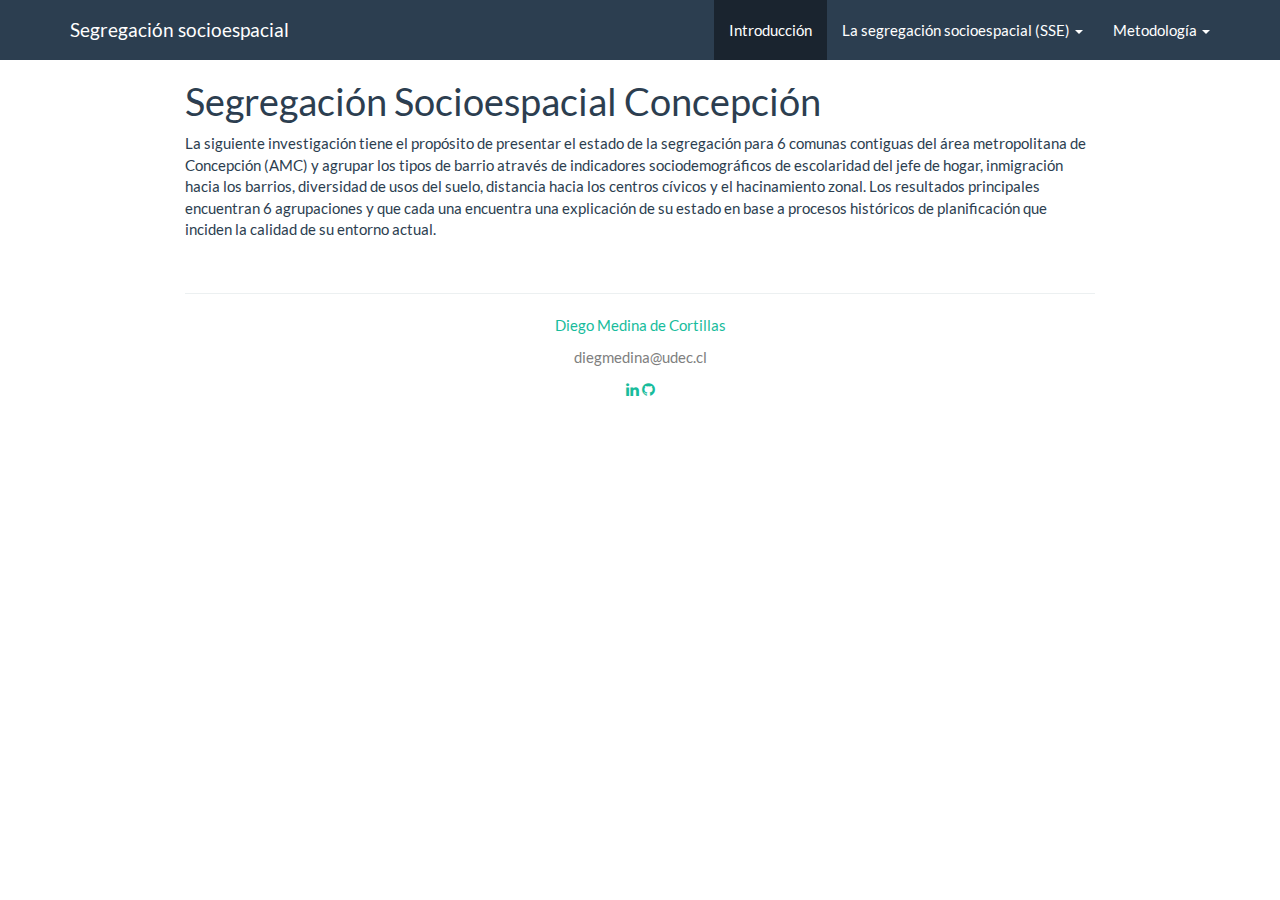
==== commit 5559e441: "menu" ====
--- a/docs/index.html
+++ b/docs/index.html
@@ -292,9 +292,6 @@
     </li>
   </ul>
 </li>
-<li>
-  <a href="variables.html">Variables de estudio</a>
-</li>
 <li class="dropdown">
   <a href="#" class="dropdown-toggle" data-toggle="dropdown" role="button" aria-expanded="false">
     Metodología
@@ -304,6 +301,9 @@
   <ul class="dropdown-menu" role="menu">
     <li>
       <a href="metodologia.html">Metodología</a>
+    </li>
+    <li>
+      <a href="variables.html">Variables Escogidas</a>
     </li>
     <li>
       <a href="const-var.html">Construcción de las variables</a>
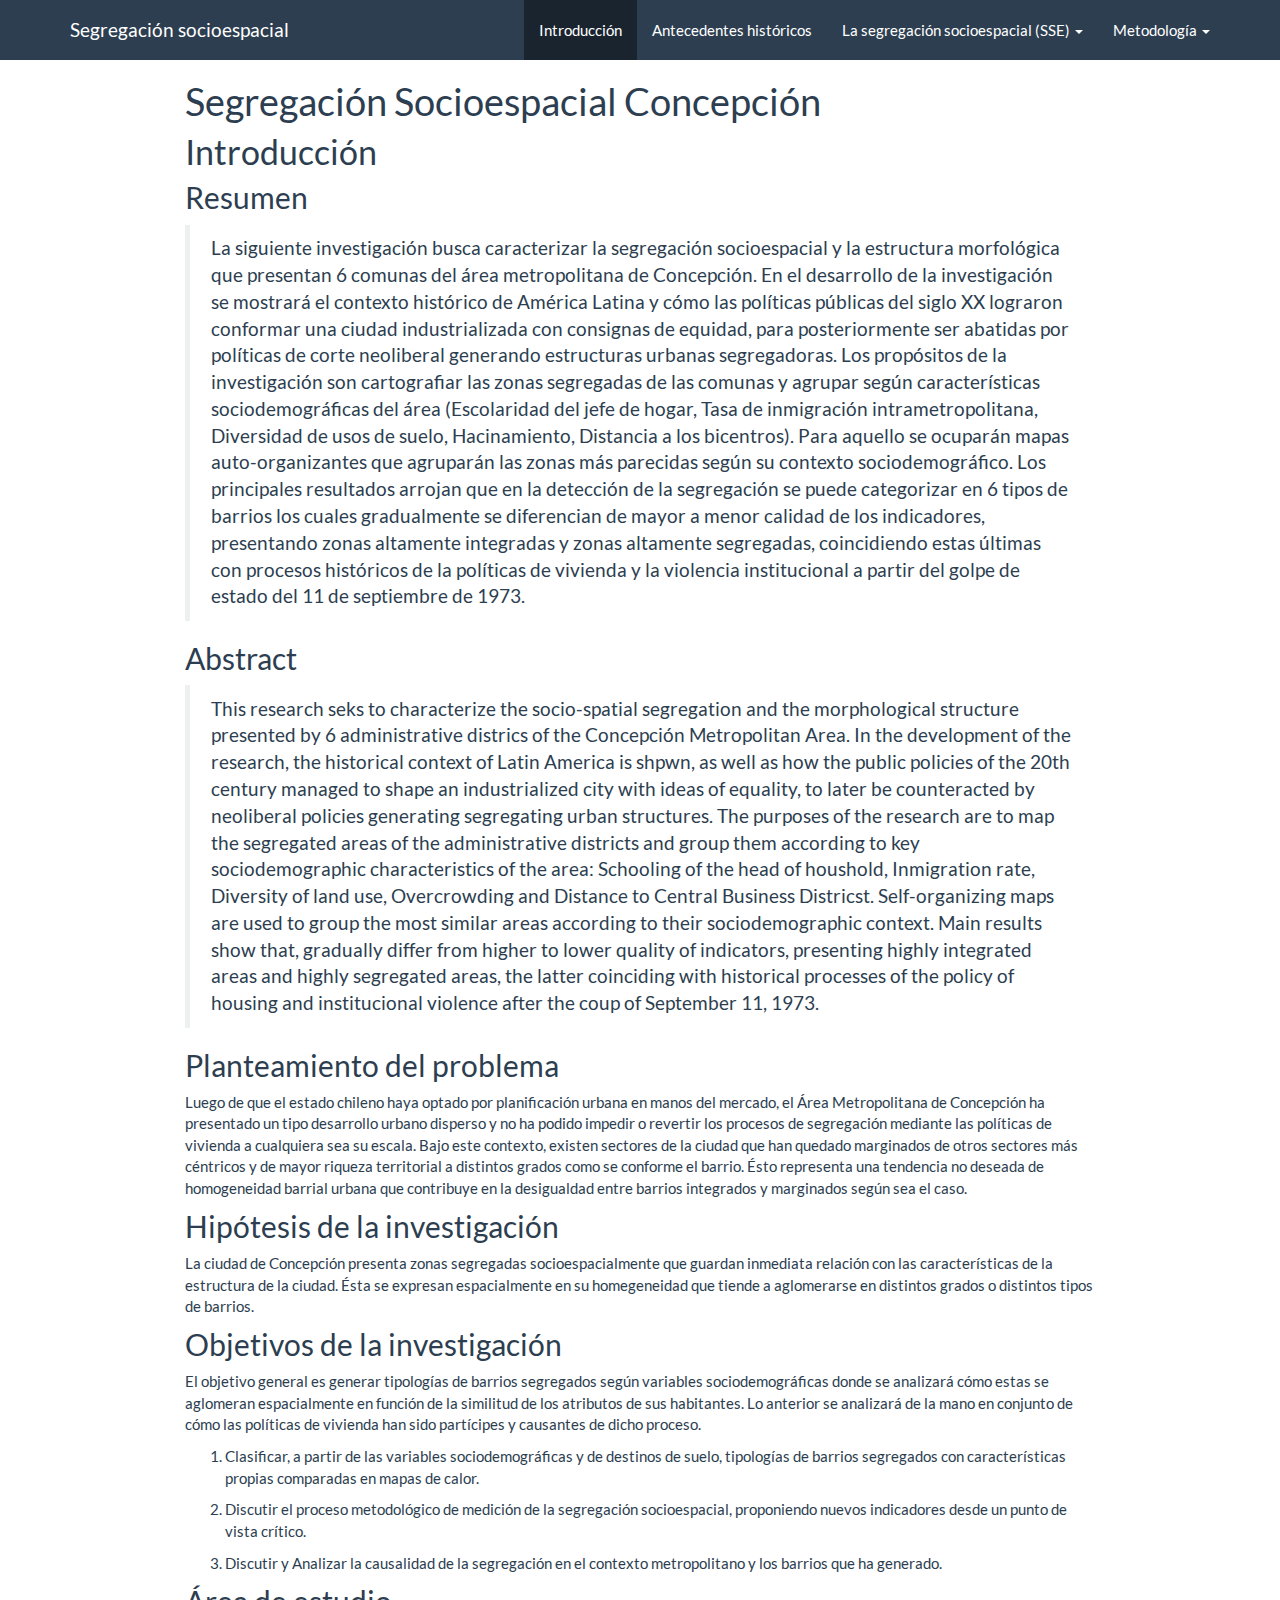
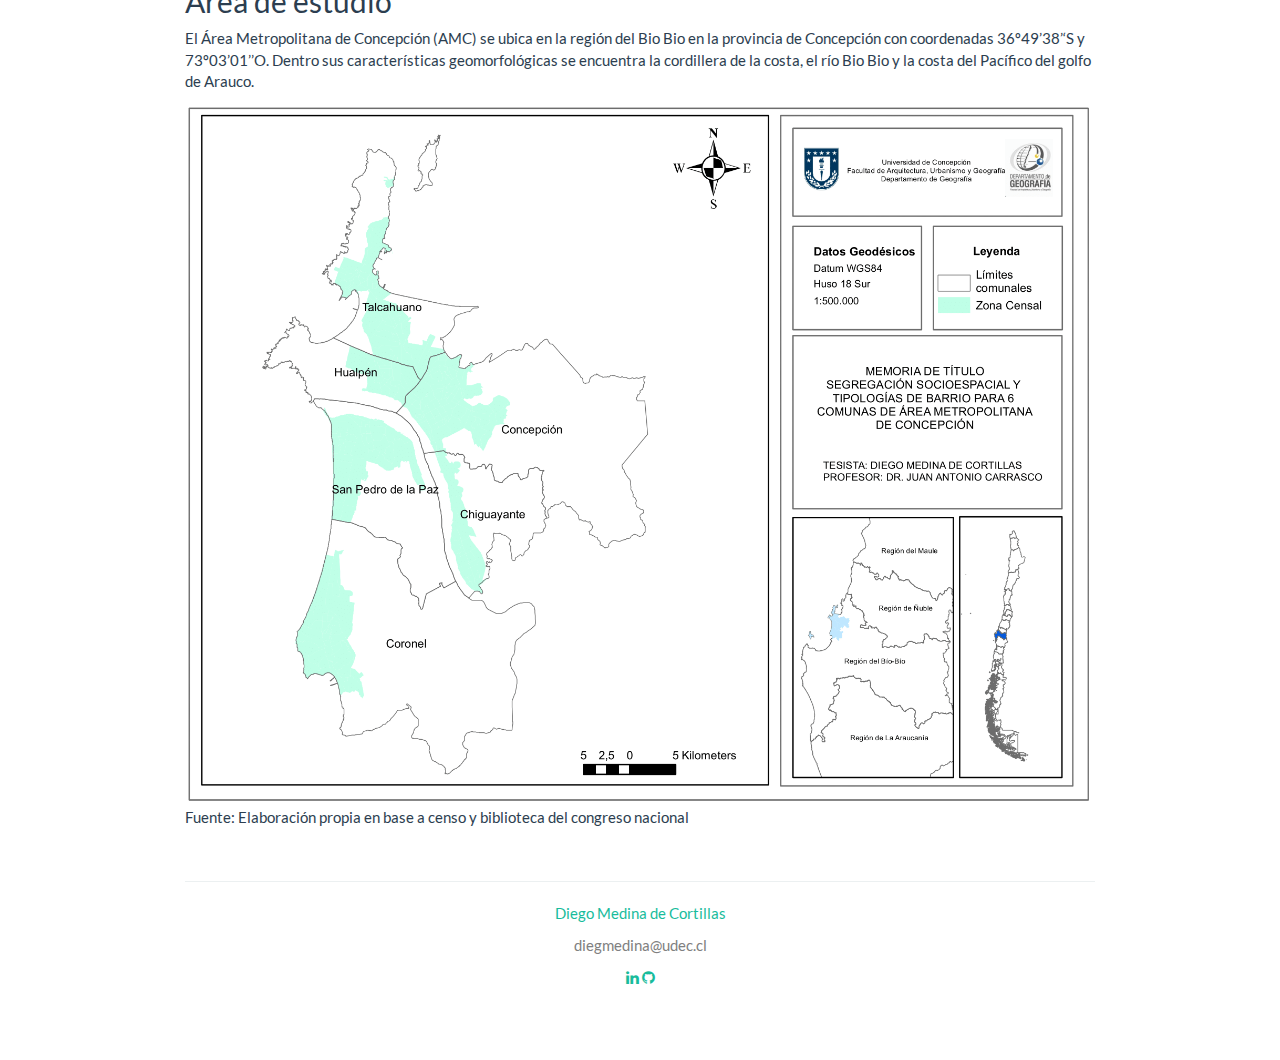
==== commit fac51116: "trabajando en marco" ====
--- a/docs/index.html
+++ b/docs/index.html
@@ -277,6 +277,9 @@
         <li>
   <a href="index.html">Introducción</a>
 </li>
+<li>
+  <a href="contexto-historico-politico.html">Antecedentes históricos</a>
+</li>
 <li class="dropdown">
   <a href="#" class="dropdown-toggle" data-toggle="dropdown" role="button" aria-expanded="false">
     La segregación socioespacial (SSE)
@@ -288,7 +291,7 @@
       <a href="spat-seg.html">Del concepto</a>
     </li>
     <li>
-      <a href="seg-viv.html">SSE y políticas vivienda en AL y Chile</a>
+      <a href="seg-viv.html">Segregación socioespacial y políticas de vivienda en América Latina y Chile</a>
     </li>
   </ul>
 </li>
@@ -339,7 +342,46 @@
 </div>
 
 
-<p>La siguiente investigación tiene el propósito de presentar el estado de la segregación para 6 comunas contiguas del área metropolitana de Concepción (AMC) y agrupar los tipos de barrio através de indicadores sociodemográficos de escolaridad del jefe de hogar, inmigración hacia los barrios, diversidad de usos del suelo, distancia hacia los centros cívicos y el hacinamiento zonal. Los resultados principales encuentran 6 agrupaciones y que cada una encuentra una explicación de su estado en base a procesos históricos de planificación que inciden la calidad de su entorno actual.</p>
+<div id="introducción" class="section level1">
+<h1>Introducción</h1>
+<div id="resumen" class="section level2">
+<h2>Resumen</h2>
+<blockquote>
+<p>La siguiente investigación busca caracterizar la segregación socioespacial y la estructura morfológica que presentan 6 comunas del área metropolitana de Concepción. En el desarrollo de la investigación se mostrará el contexto histórico de América Latina y cómo las políticas públicas del siglo XX lograron conformar una ciudad industrializada con consignas de equidad, para posteriormente ser abatidas por políticas de corte neoliberal generando estructuras urbanas segregadoras. Los propósitos de la investigación son cartografiar las zonas segregadas de las comunas y agrupar según características sociodemográficas del área (Escolaridad del jefe de hogar, Tasa de inmigración intrametropolitana, Diversidad de usos de suelo, Hacinamiento, Distancia a los bicentros). Para aquello se ocuparán mapas auto-organizantes que agruparán las zonas más parecidas según su contexto sociodemográfico. Los principales resultados arrojan que en la detección de la segregación se puede categorizar en 6 tipos de barrios los cuales gradualmente se diferencian de mayor a menor calidad de los indicadores, presentando zonas altamente integradas y zonas altamente segregadas, coincidiendo estas últimas con procesos históricos de la políticas de vivienda y la violencia institucional a partir del golpe de estado del 11 de septiembre de 1973.</p>
+</blockquote>
+</div>
+<div id="abstract" class="section level2">
+<h2>Abstract</h2>
+<blockquote>
+<p>This research seks to characterize the socio-spatial segregation and the morphological structure presented by 6 administrative districs of the Concepción Metropolitan Area. In the development of the research, the historical context of Latin America is shpwn, as well as how the public policies of the 20th century managed to shape an industrialized city with ideas of equality, to later be counteracted by neoliberal policies generating segregating urban structures. The purposes of the research are to map the segregated areas of the administrative districts and group them according to key sociodemographic characteristics of the area: Schooling of the head of houshold, Inmigration rate, Diversity of land use, Overcrowding and Distance to Central Business Districst. Self-organizing maps are used to group the most similar areas according to their sociodemographic context. Main results show that, gradually differ from higher to lower quality of indicators, presenting highly integrated areas and highly segregated areas, the latter coinciding with historical processes of the policy of housing and institucional violence after the coup of September 11, 1973.</p>
+</blockquote>
+</div>
+<div id="planteamiento-del-problema" class="section level2">
+<h2>Planteamiento del problema</h2>
+<p>Luego de que el estado chileno haya optado por planificación urbana en manos del mercado, el Área Metropolitana de Concepción ha presentado un tipo desarrollo urbano disperso y no ha podido impedir o revertir los procesos de segregación mediante las políticas de vivienda a cualquiera sea su escala. Bajo este contexto, existen sectores de la ciudad que han quedado marginados de otros sectores más céntricos y de mayor riqueza territorial a distintos grados como se conforme el barrio. Ésto representa una tendencia no deseada de homogeneidad barrial urbana que contribuye en la desigualdad entre barrios integrados y marginados según sea el caso.</p>
+</div>
+<div id="hipótesis-de-la-investigación" class="section level2">
+<h2>Hipótesis de la investigación</h2>
+<p>La ciudad de Concepción presenta zonas segregadas socioespacialmente que guardan inmediata relación con las características de la estructura de la ciudad. Ésta se expresan espacialmente en su homegeneidad que tiende a aglomerarse en distintos grados o distintos tipos de barrios.</p>
+</div>
+<div id="objetivos-de-la-investigación" class="section level2">
+<h2>Objetivos de la investigación</h2>
+<p>El objetivo general es generar tipologías de barrios segregados según variables sociodemográficas donde se analizará cómo estas se aglomeran espacialmente en función de la similitud de los atributos de sus habitantes. Lo anterior se analizará de la mano en conjunto de cómo las políticas de vivienda han sido partícipes y causantes de dicho proceso.</p>
+<ol style="list-style-type: decimal">
+<li><p>Clasificar, a partir de las variables sociodemográficas y de destinos de suelo, tipologías de barrios segregados con características propias comparadas en mapas de calor.</p></li>
+<li><p>Discutir el proceso metodológico de medición de la segregación socioespacial, proponiendo nuevos indicadores desde un punto de vista crítico.</p></li>
+<li><p>Discutir y Analizar la causalidad de la segregación en el contexto metropolitano y los barrios que ha generado.</p></li>
+</ol>
+</div>
+<div id="área-de-estudio" class="section level2">
+<h2>Área de estudio</h2>
+<p>El Área Metropolitana de Concepción (AMC) se ubica en la región del Bio Bio en la provincia de Concepción con coordenadas 36º49’38’‘S y 73º03’01’’O. Dentro sus características geomorfológicas se encuentra la cordillera de la costa, el río Bio Bio y la costa del Pacífico del golfo de Arauco.</p>
+<div class="figure">
+<img src="imagenes/AREA%20ESTUDIO-1.png" alt="" />
+<p class="caption">Fuente: Elaboración propia en base a censo y biblioteca del congreso nacional</p>
+</div>
+</div>
+</div>
 
 &nbsp;
 <hr />
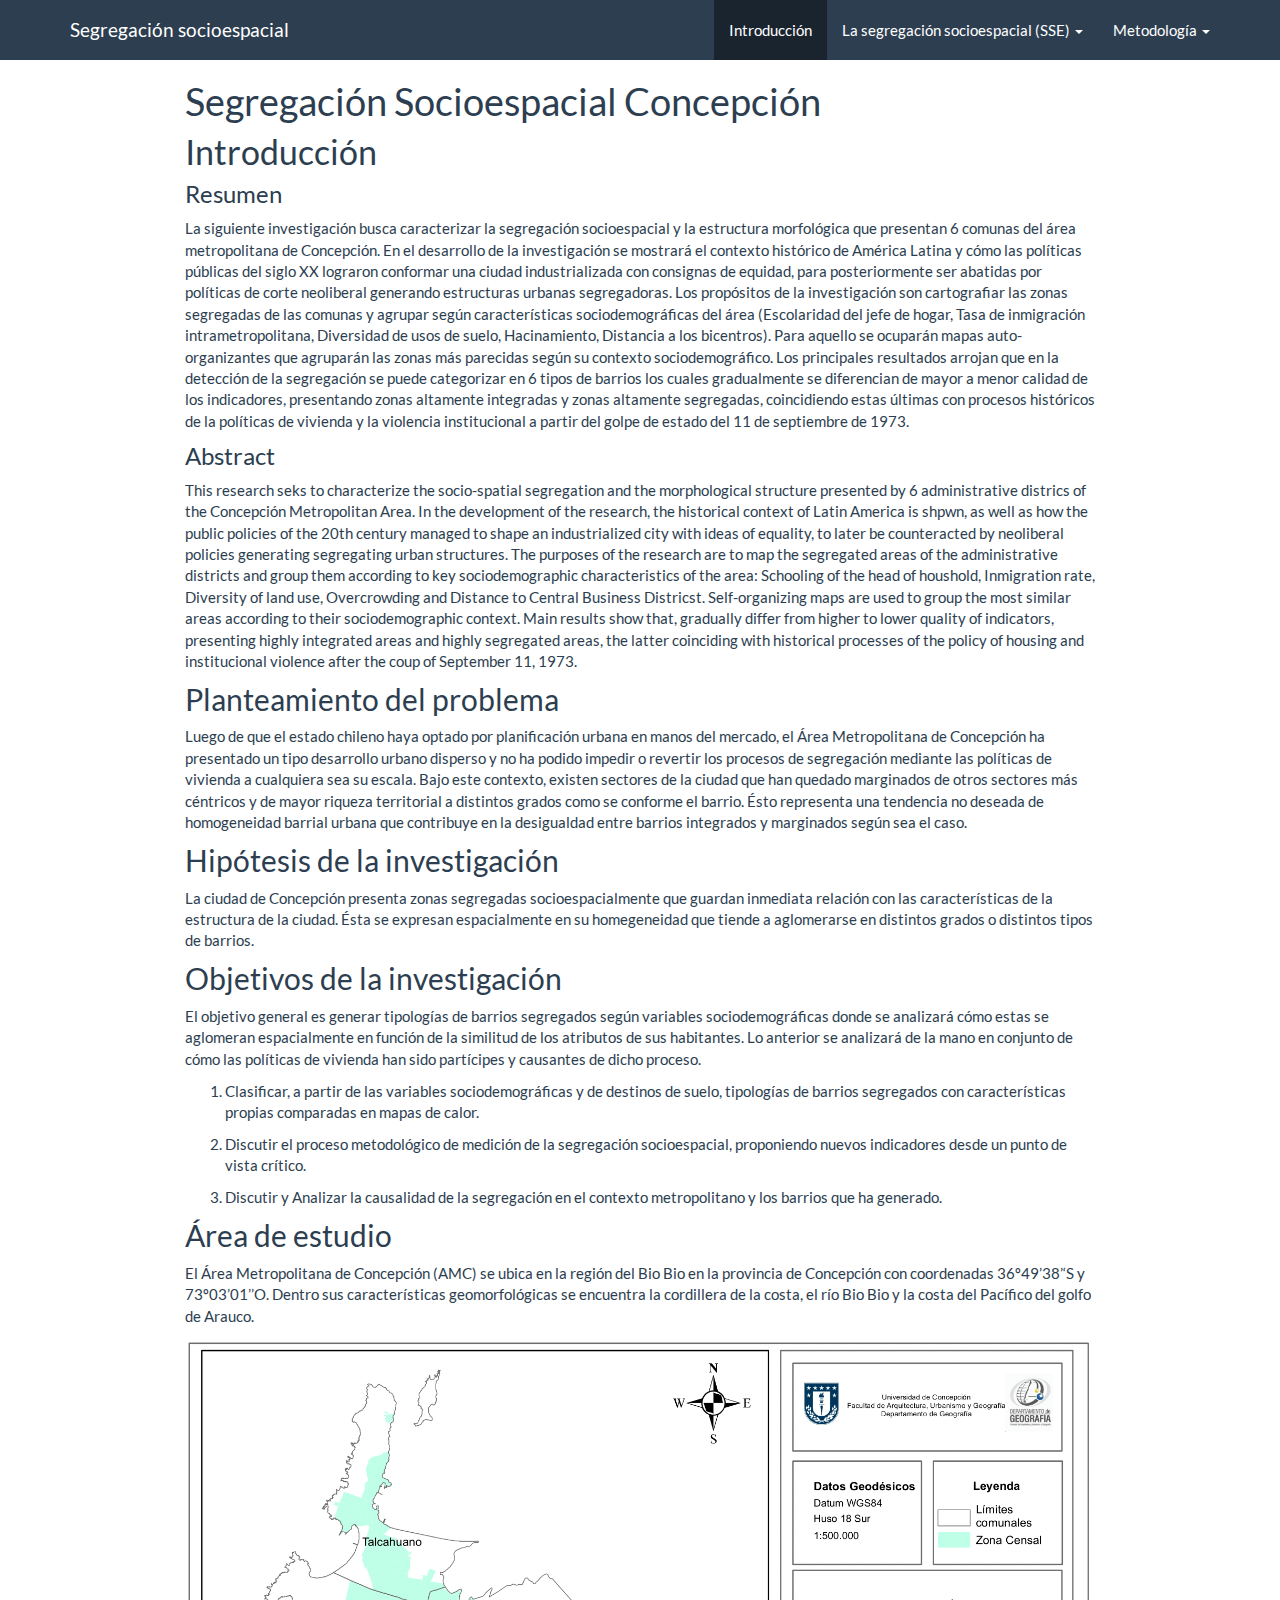
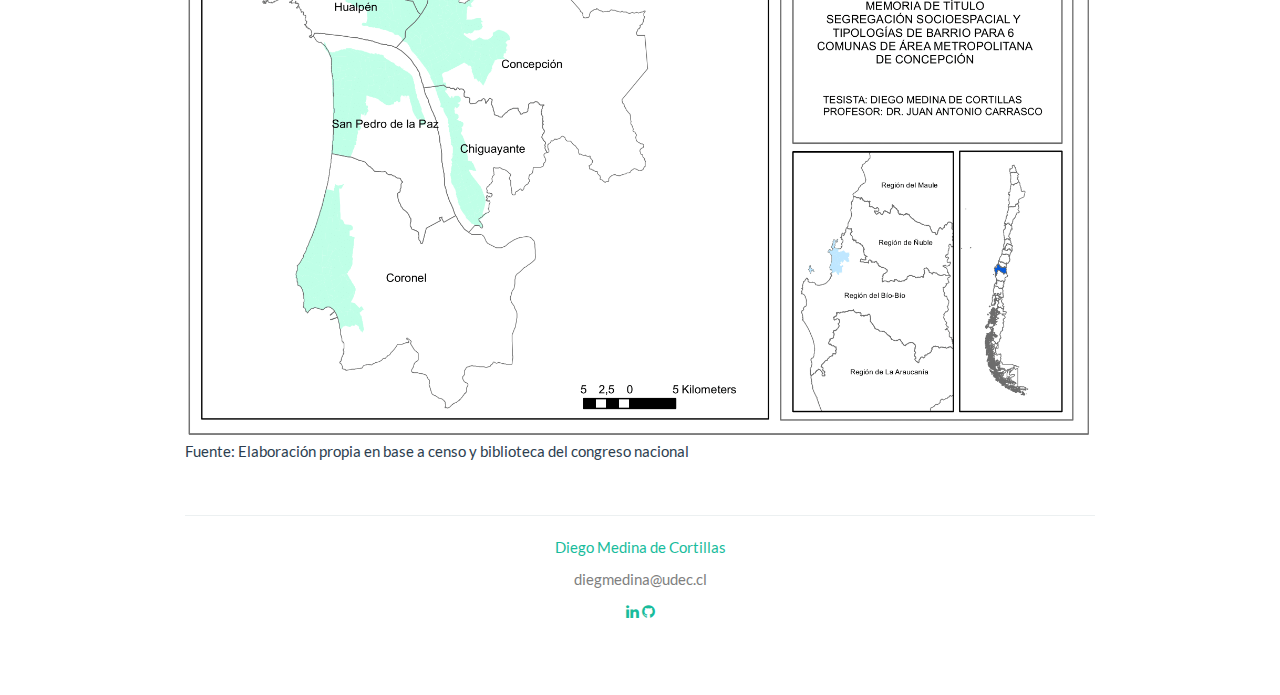
==== commit 4cf69dff: "boxplots" ====
--- a/docs/index.html
+++ b/docs/index.html
@@ -277,9 +277,6 @@
         <li>
   <a href="index.html">Introducción</a>
 </li>
-<li>
-  <a href="contexto-historico-politico.html">Antecedentes históricos</a>
-</li>
 <li class="dropdown">
   <a href="#" class="dropdown-toggle" data-toggle="dropdown" role="button" aria-expanded="false">
     La segregación socioespacial (SSE)
@@ -287,6 +284,9 @@
     <span class="caret"></span>
   </a>
   <ul class="dropdown-menu" role="menu">
+    <li>
+      <a href="contexto-historico-politico.html">Antecedentes históricos</a>
+    </li>
     <li>
       <a href="spat-seg.html">Del concepto</a>
     </li>
@@ -344,17 +344,13 @@
 
 <div id="introducción" class="section level1">
 <h1>Introducción</h1>
-<div id="resumen" class="section level2">
-<h2>Resumen</h2>
-<blockquote>
+<div id="resumen" class="section level3">
+<h3>Resumen</h3>
 <p>La siguiente investigación busca caracterizar la segregación socioespacial y la estructura morfológica que presentan 6 comunas del área metropolitana de Concepción. En el desarrollo de la investigación se mostrará el contexto histórico de América Latina y cómo las políticas públicas del siglo XX lograron conformar una ciudad industrializada con consignas de equidad, para posteriormente ser abatidas por políticas de corte neoliberal generando estructuras urbanas segregadoras. Los propósitos de la investigación son cartografiar las zonas segregadas de las comunas y agrupar según características sociodemográficas del área (Escolaridad del jefe de hogar, Tasa de inmigración intrametropolitana, Diversidad de usos de suelo, Hacinamiento, Distancia a los bicentros). Para aquello se ocuparán mapas auto-organizantes que agruparán las zonas más parecidas según su contexto sociodemográfico. Los principales resultados arrojan que en la detección de la segregación se puede categorizar en 6 tipos de barrios los cuales gradualmente se diferencian de mayor a menor calidad de los indicadores, presentando zonas altamente integradas y zonas altamente segregadas, coincidiendo estas últimas con procesos históricos de la políticas de vivienda y la violencia institucional a partir del golpe de estado del 11 de septiembre de 1973.</p>
-</blockquote>
-</div>
-<div id="abstract" class="section level2">
-<h2>Abstract</h2>
-<blockquote>
+</div>
+<div id="abstract" class="section level3">
+<h3>Abstract</h3>
 <p>This research seks to characterize the socio-spatial segregation and the morphological structure presented by 6 administrative districs of the Concepción Metropolitan Area. In the development of the research, the historical context of Latin America is shpwn, as well as how the public policies of the 20th century managed to shape an industrialized city with ideas of equality, to later be counteracted by neoliberal policies generating segregating urban structures. The purposes of the research are to map the segregated areas of the administrative districts and group them according to key sociodemographic characteristics of the area: Schooling of the head of houshold, Inmigration rate, Diversity of land use, Overcrowding and Distance to Central Business Districst. Self-organizing maps are used to group the most similar areas according to their sociodemographic context. Main results show that, gradually differ from higher to lower quality of indicators, presenting highly integrated areas and highly segregated areas, the latter coinciding with historical processes of the policy of housing and institucional violence after the coup of September 11, 1973.</p>
-</blockquote>
 </div>
 <div id="planteamiento-del-problema" class="section level2">
 <h2>Planteamiento del problema</h2>
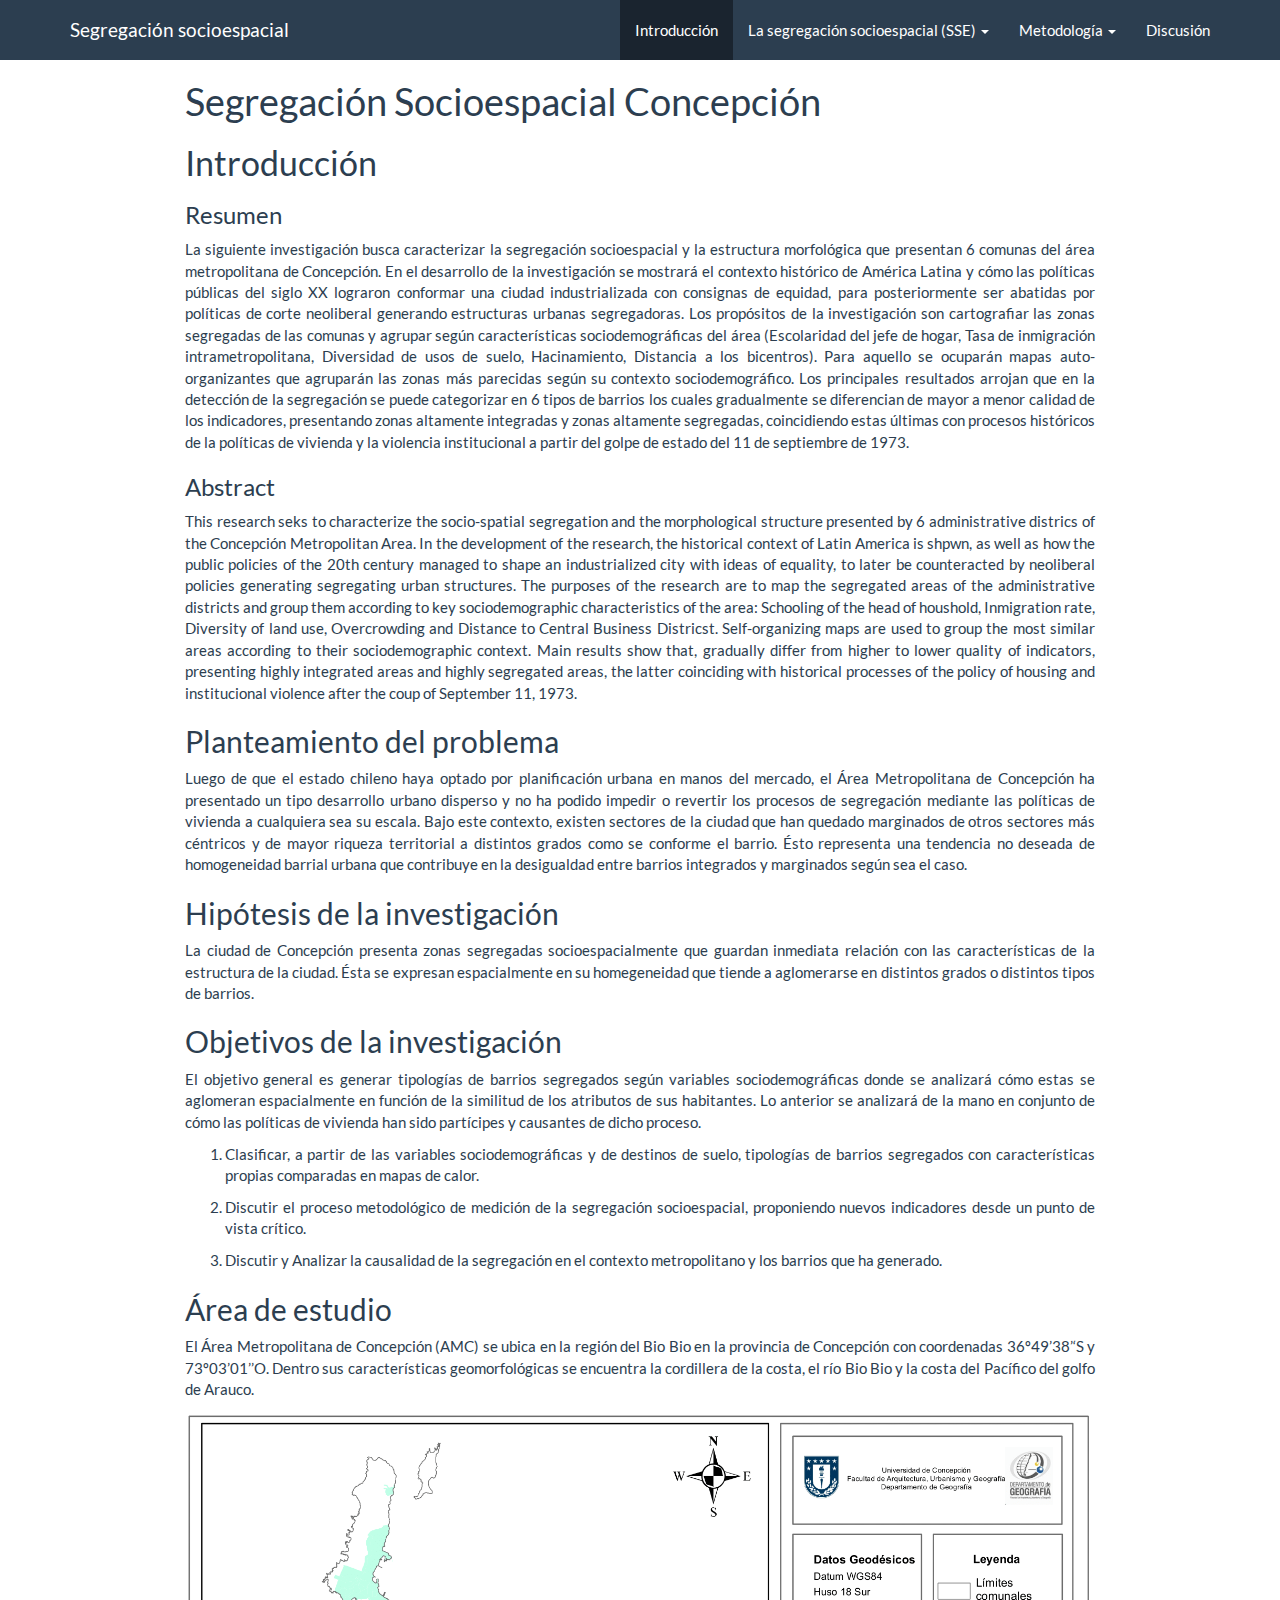
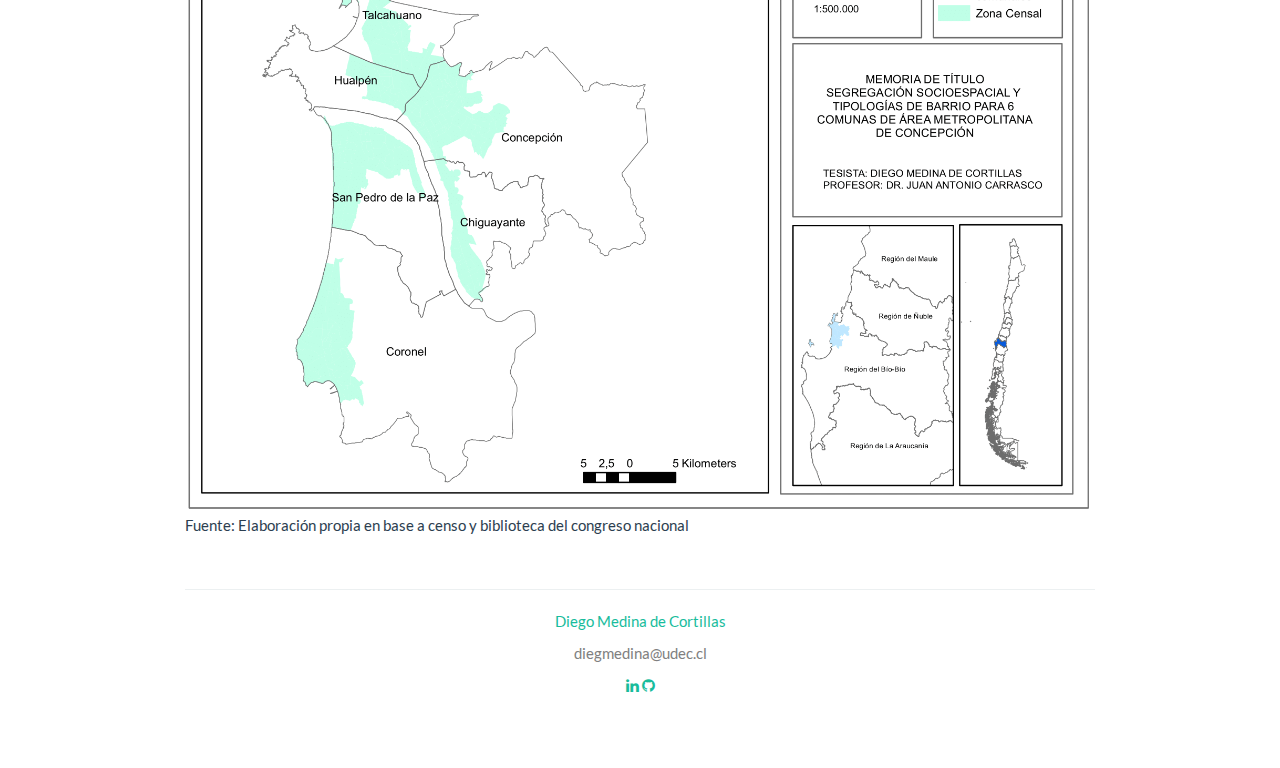
==== commit 9ac9cb9e: "justify" ====
--- a/docs/index.html
+++ b/docs/index.html
@@ -312,21 +312,16 @@
       <a href="const-var.html">Construcción de las variables</a>
     </li>
     <li>
-      <a href="whatevermenu2.html">Estadísticos descriptivos</a>
-    </li>
-    <li>
       <a href="metodo.html">Self Organizing Maps</a>
     </li>
     <li>
-      <a href="whatevermenu2.html">Tipologías y descriptivos</a>
-    </li>
-    <li>
       <a href="index-SOM.html">SOM SSE-Index</a>
     </li>
-    <li>
-      <a href="whatevermenu3.html">Cartografías</a>
-    </li>
+    <li class="dropdown-header">Cartografías</li>
   </ul>
+</li>
+<li>
+  <a href="desc.html">Discusión</a>
 </li>
       </ul>
     </div><!--/.nav-collapse -->
@@ -342,40 +337,28 @@
 </div>
 
 
-<div id="introducción" class="section level1">
-<h1>Introducción</h1>
-<div id="resumen" class="section level3">
-<h3>Resumen</h3>
+<div class="text-justify">
+<h1 id="introducción">Introducción</h1>
+<h3 id="resumen">Resumen</h3>
 <p>La siguiente investigación busca caracterizar la segregación socioespacial y la estructura morfológica que presentan 6 comunas del área metropolitana de Concepción. En el desarrollo de la investigación se mostrará el contexto histórico de América Latina y cómo las políticas públicas del siglo XX lograron conformar una ciudad industrializada con consignas de equidad, para posteriormente ser abatidas por políticas de corte neoliberal generando estructuras urbanas segregadoras. Los propósitos de la investigación son cartografiar las zonas segregadas de las comunas y agrupar según características sociodemográficas del área (Escolaridad del jefe de hogar, Tasa de inmigración intrametropolitana, Diversidad de usos de suelo, Hacinamiento, Distancia a los bicentros). Para aquello se ocuparán mapas auto-organizantes que agruparán las zonas más parecidas según su contexto sociodemográfico. Los principales resultados arrojan que en la detección de la segregación se puede categorizar en 6 tipos de barrios los cuales gradualmente se diferencian de mayor a menor calidad de los indicadores, presentando zonas altamente integradas y zonas altamente segregadas, coincidiendo estas últimas con procesos históricos de la políticas de vivienda y la violencia institucional a partir del golpe de estado del 11 de septiembre de 1973.</p>
-</div>
-<div id="abstract" class="section level3">
-<h3>Abstract</h3>
+<h3 id="abstract">Abstract</h3>
 <p>This research seks to characterize the socio-spatial segregation and the morphological structure presented by 6 administrative districs of the Concepción Metropolitan Area. In the development of the research, the historical context of Latin America is shpwn, as well as how the public policies of the 20th century managed to shape an industrialized city with ideas of equality, to later be counteracted by neoliberal policies generating segregating urban structures. The purposes of the research are to map the segregated areas of the administrative districts and group them according to key sociodemographic characteristics of the area: Schooling of the head of houshold, Inmigration rate, Diversity of land use, Overcrowding and Distance to Central Business Districst. Self-organizing maps are used to group the most similar areas according to their sociodemographic context. Main results show that, gradually differ from higher to lower quality of indicators, presenting highly integrated areas and highly segregated areas, the latter coinciding with historical processes of the policy of housing and institucional violence after the coup of September 11, 1973.</p>
-</div>
-<div id="planteamiento-del-problema" class="section level2">
-<h2>Planteamiento del problema</h2>
+<h2 id="planteamiento-del-problema">Planteamiento del problema</h2>
 <p>Luego de que el estado chileno haya optado por planificación urbana en manos del mercado, el Área Metropolitana de Concepción ha presentado un tipo desarrollo urbano disperso y no ha podido impedir o revertir los procesos de segregación mediante las políticas de vivienda a cualquiera sea su escala. Bajo este contexto, existen sectores de la ciudad que han quedado marginados de otros sectores más céntricos y de mayor riqueza territorial a distintos grados como se conforme el barrio. Ésto representa una tendencia no deseada de homogeneidad barrial urbana que contribuye en la desigualdad entre barrios integrados y marginados según sea el caso.</p>
-</div>
-<div id="hipótesis-de-la-investigación" class="section level2">
-<h2>Hipótesis de la investigación</h2>
+<h2 id="hipótesis-de-la-investigación">Hipótesis de la investigación</h2>
 <p>La ciudad de Concepción presenta zonas segregadas socioespacialmente que guardan inmediata relación con las características de la estructura de la ciudad. Ésta se expresan espacialmente en su homegeneidad que tiende a aglomerarse en distintos grados o distintos tipos de barrios.</p>
-</div>
-<div id="objetivos-de-la-investigación" class="section level2">
-<h2>Objetivos de la investigación</h2>
+<h2 id="objetivos-de-la-investigación">Objetivos de la investigación</h2>
 <p>El objetivo general es generar tipologías de barrios segregados según variables sociodemográficas donde se analizará cómo estas se aglomeran espacialmente en función de la similitud de los atributos de sus habitantes. Lo anterior se analizará de la mano en conjunto de cómo las políticas de vivienda han sido partícipes y causantes de dicho proceso.</p>
 <ol style="list-style-type: decimal">
 <li><p>Clasificar, a partir de las variables sociodemográficas y de destinos de suelo, tipologías de barrios segregados con características propias comparadas en mapas de calor.</p></li>
 <li><p>Discutir el proceso metodológico de medición de la segregación socioespacial, proponiendo nuevos indicadores desde un punto de vista crítico.</p></li>
 <li><p>Discutir y Analizar la causalidad de la segregación en el contexto metropolitano y los barrios que ha generado.</p></li>
 </ol>
-</div>
-<div id="área-de-estudio" class="section level2">
-<h2>Área de estudio</h2>
+<h2 id="área-de-estudio">Área de estudio</h2>
 <p>El Área Metropolitana de Concepción (AMC) se ubica en la región del Bio Bio en la provincia de Concepción con coordenadas 36º49’38’‘S y 73º03’01’’O. Dentro sus características geomorfológicas se encuentra la cordillera de la costa, el río Bio Bio y la costa del Pacífico del golfo de Arauco.</p>
 <div class="figure">
 <img src="imagenes/AREA%20ESTUDIO-1.png" alt="" />
 <p class="caption">Fuente: Elaboración propia en base a censo y biblioteca del congreso nacional</p>
-</div>
 </div>
 </div>
 
